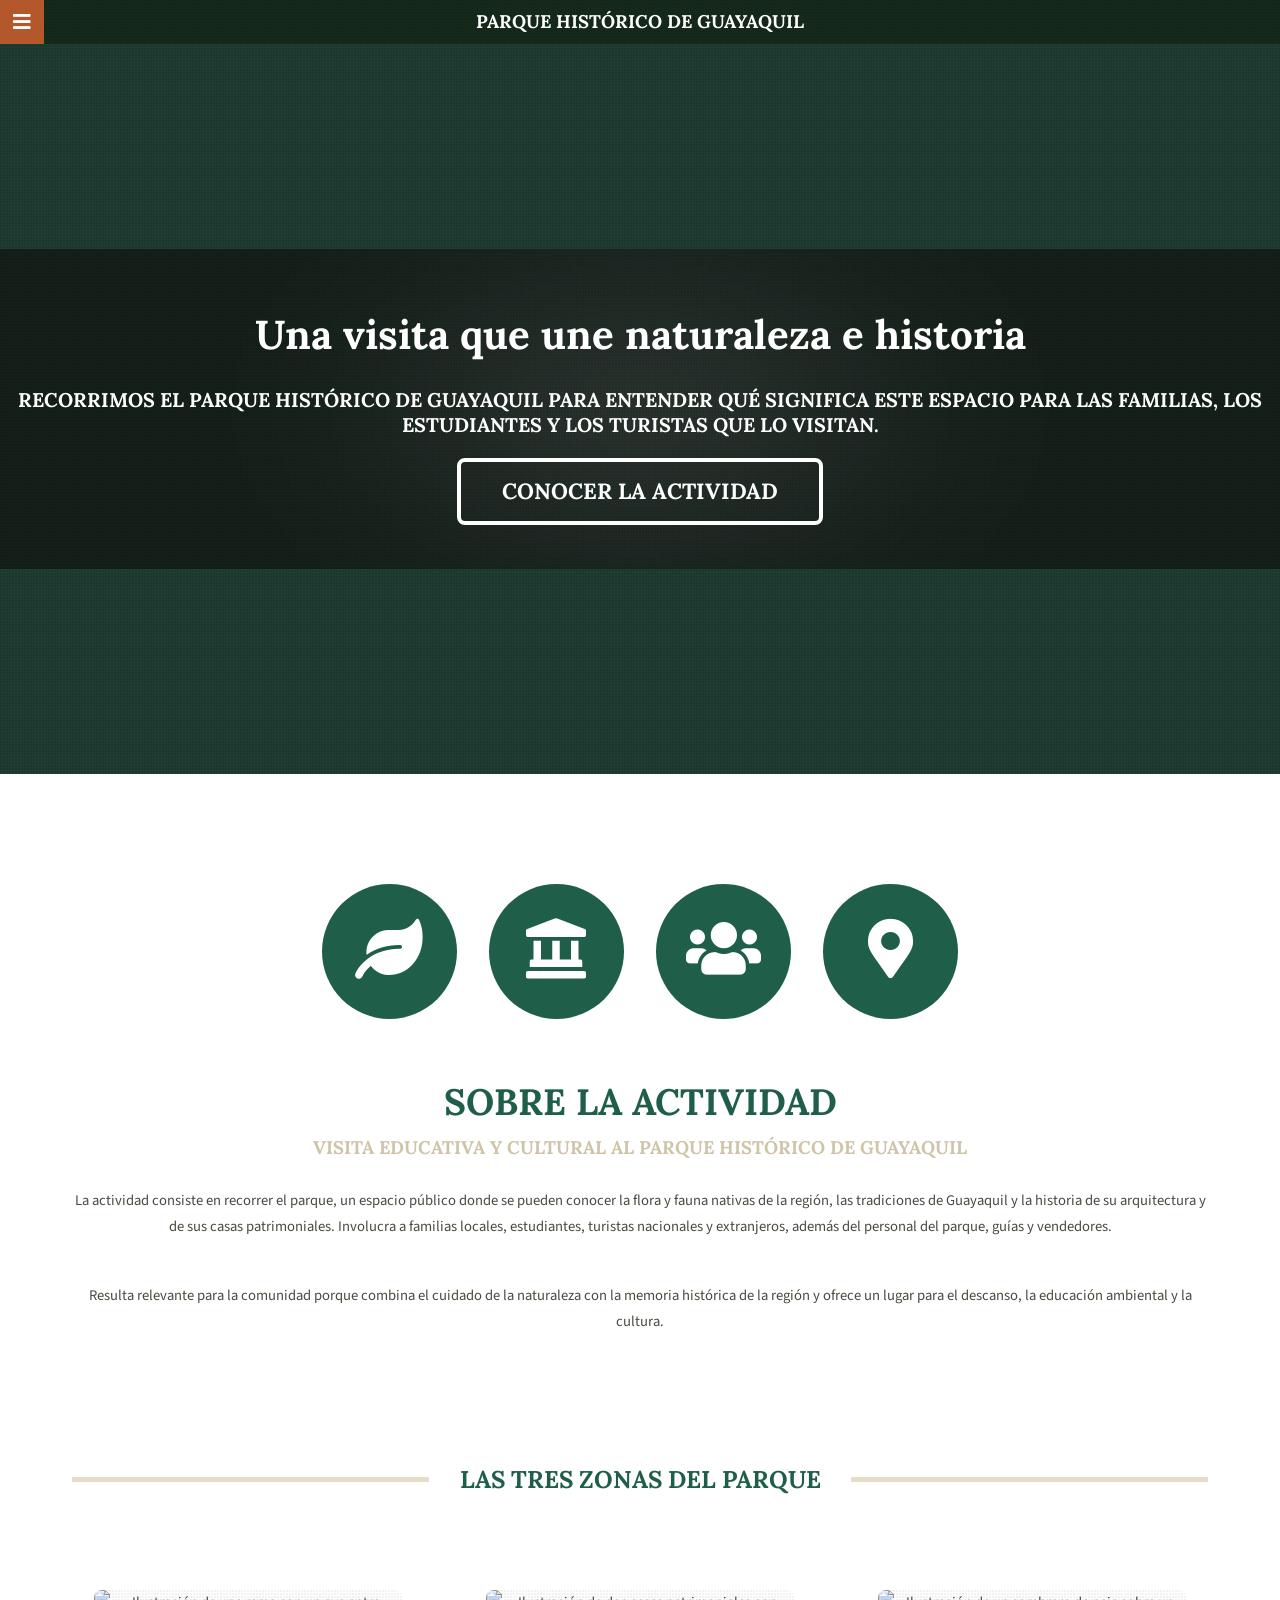
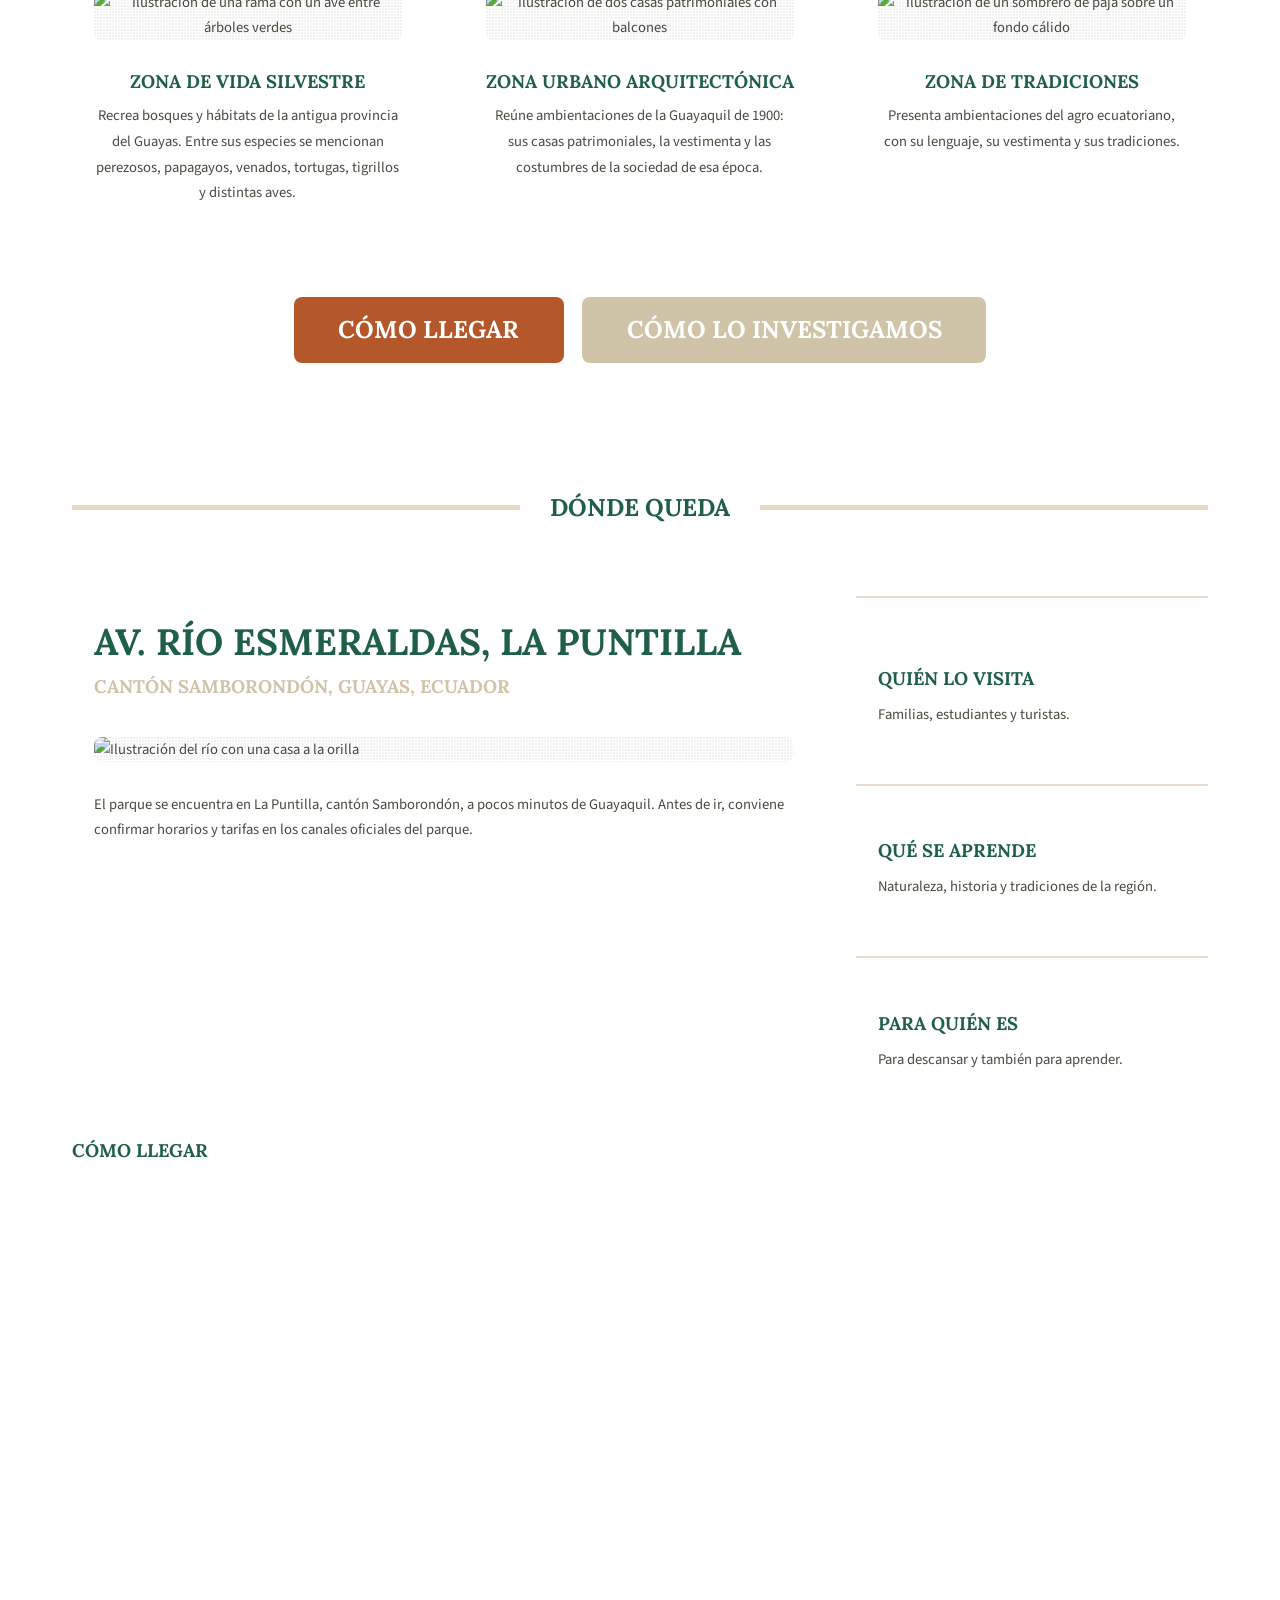
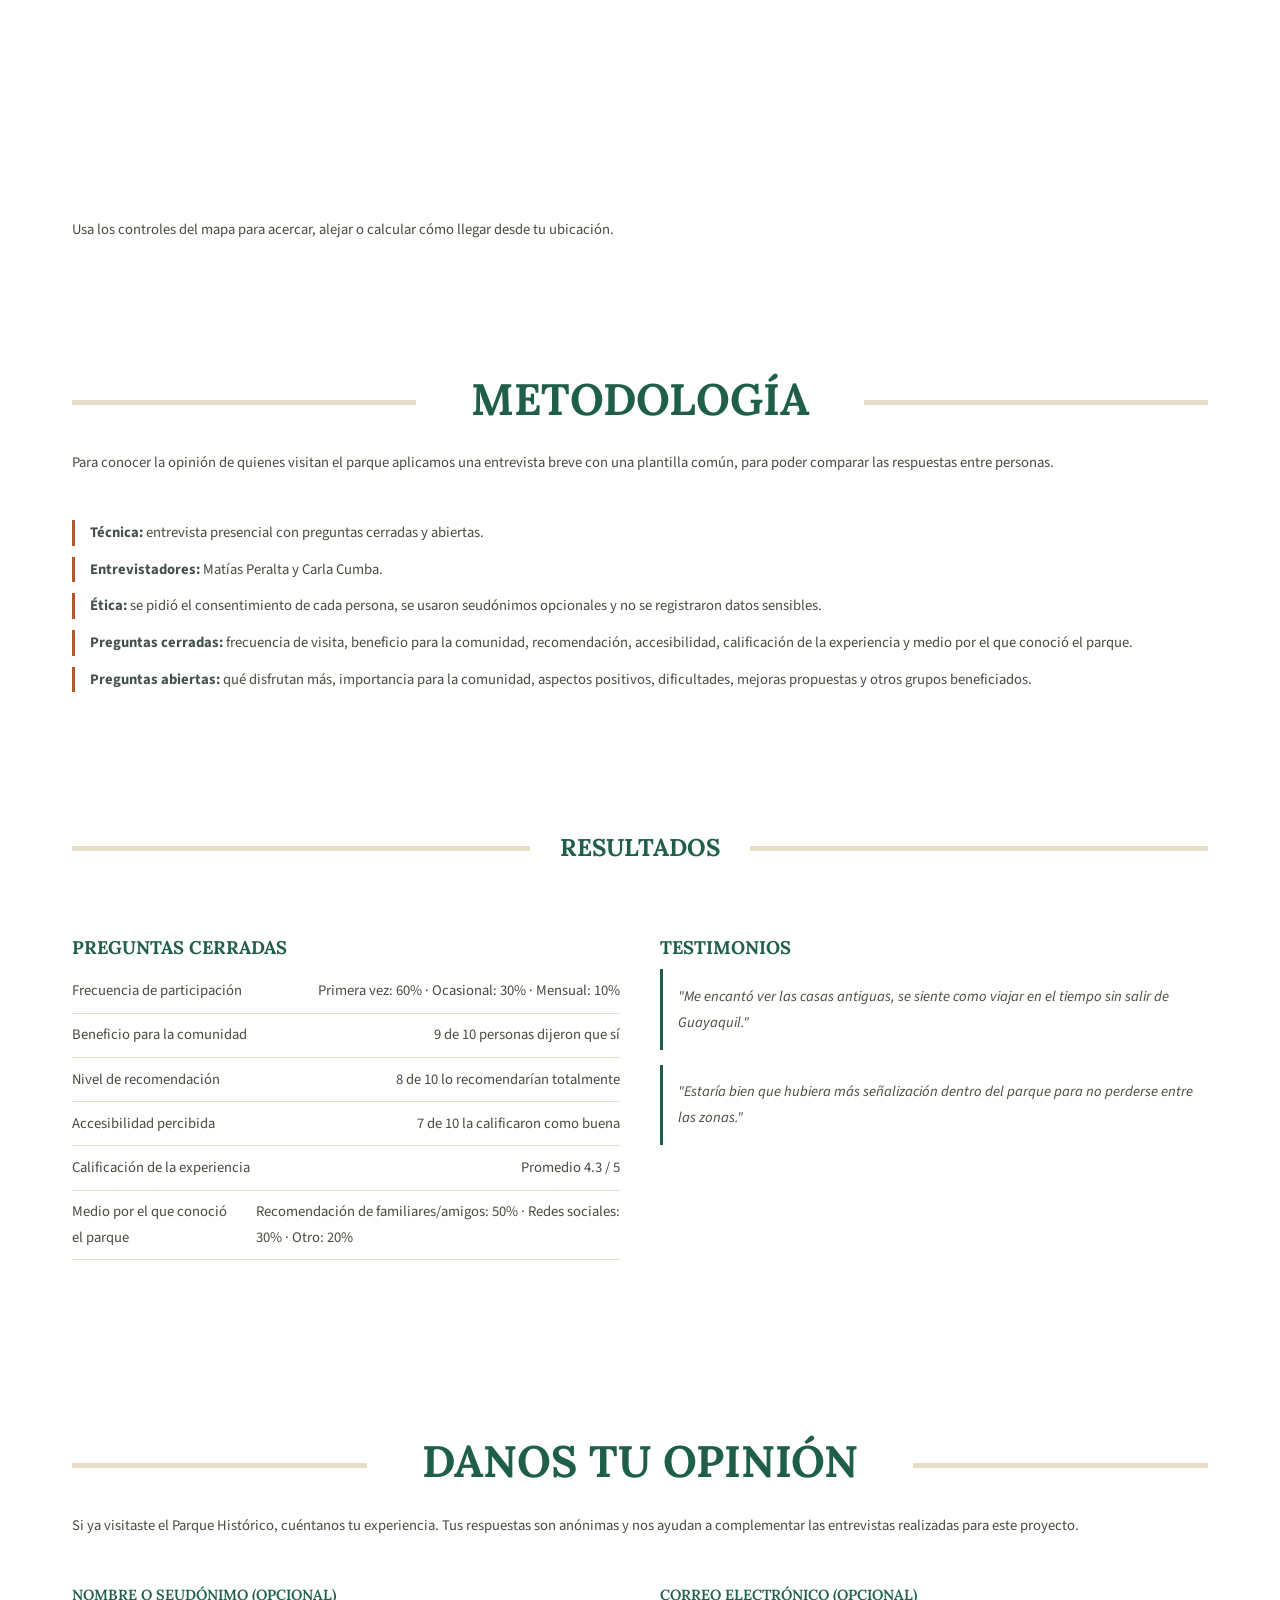
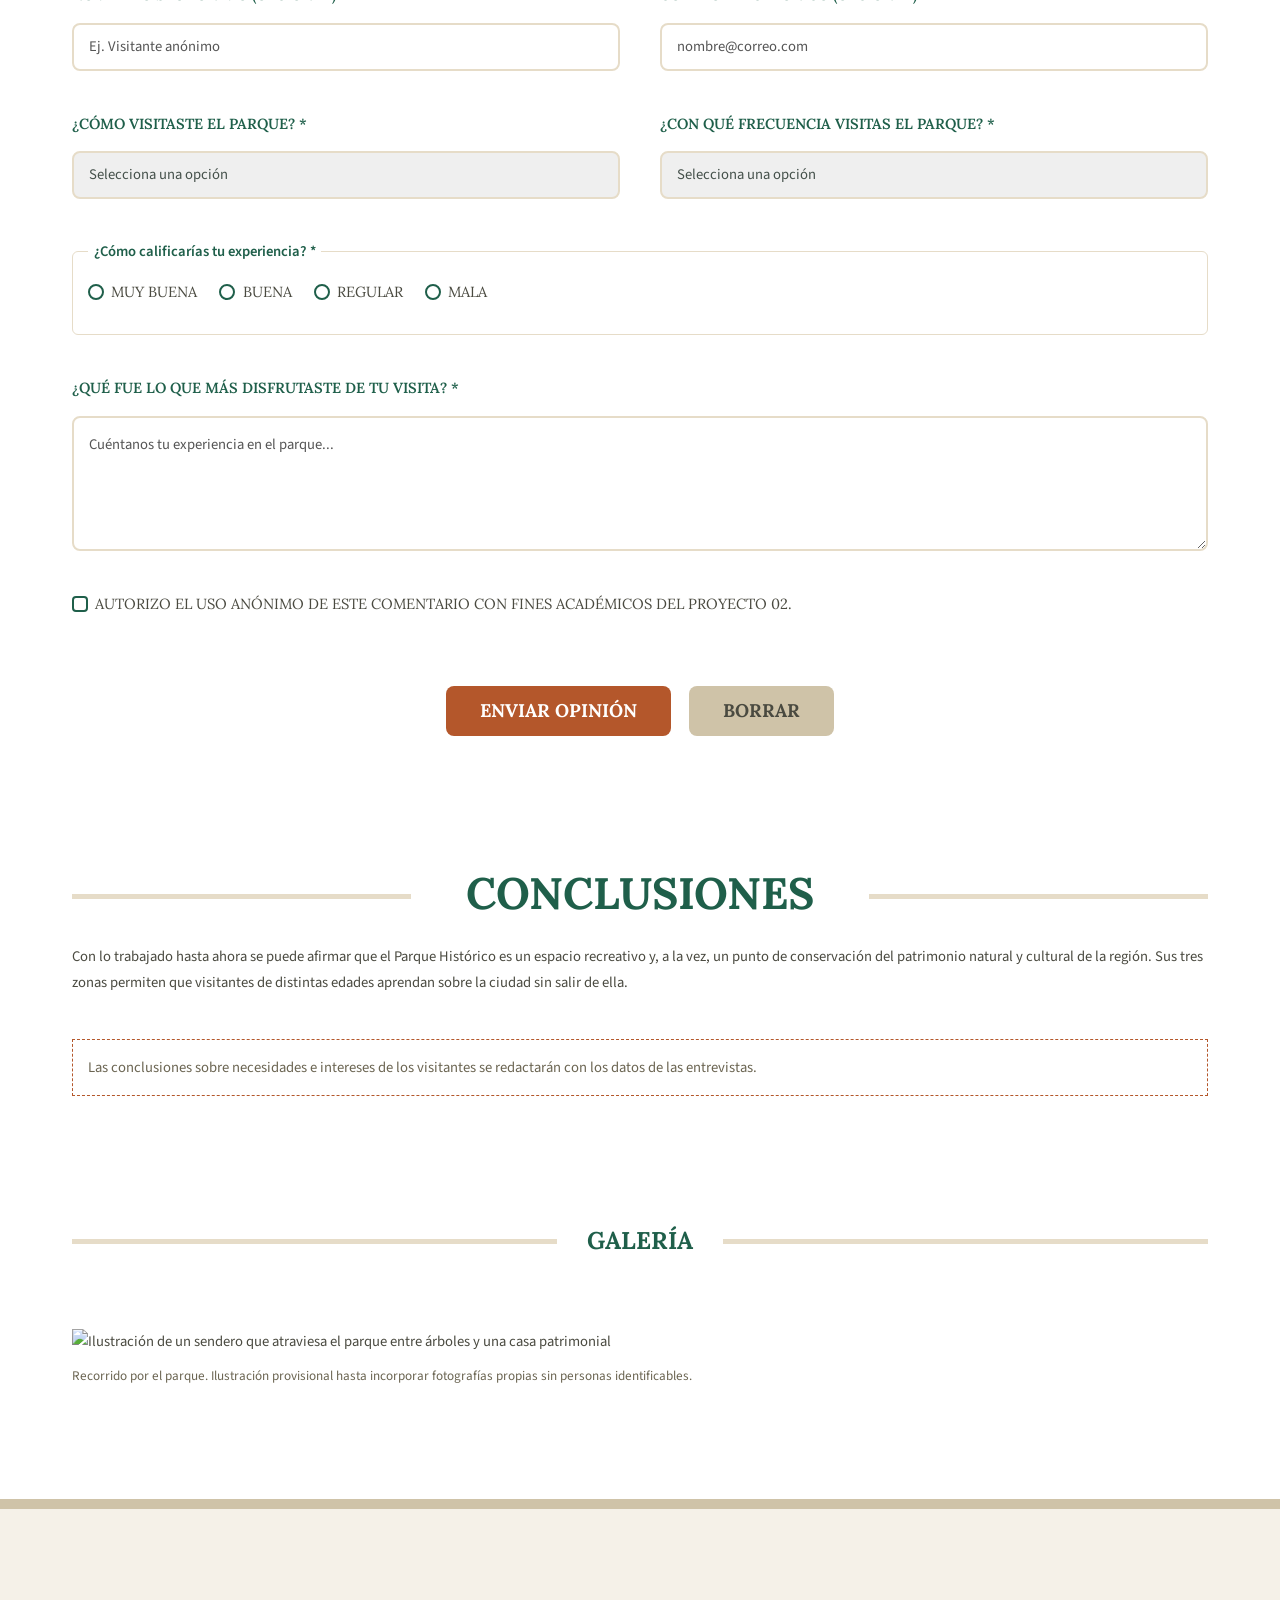
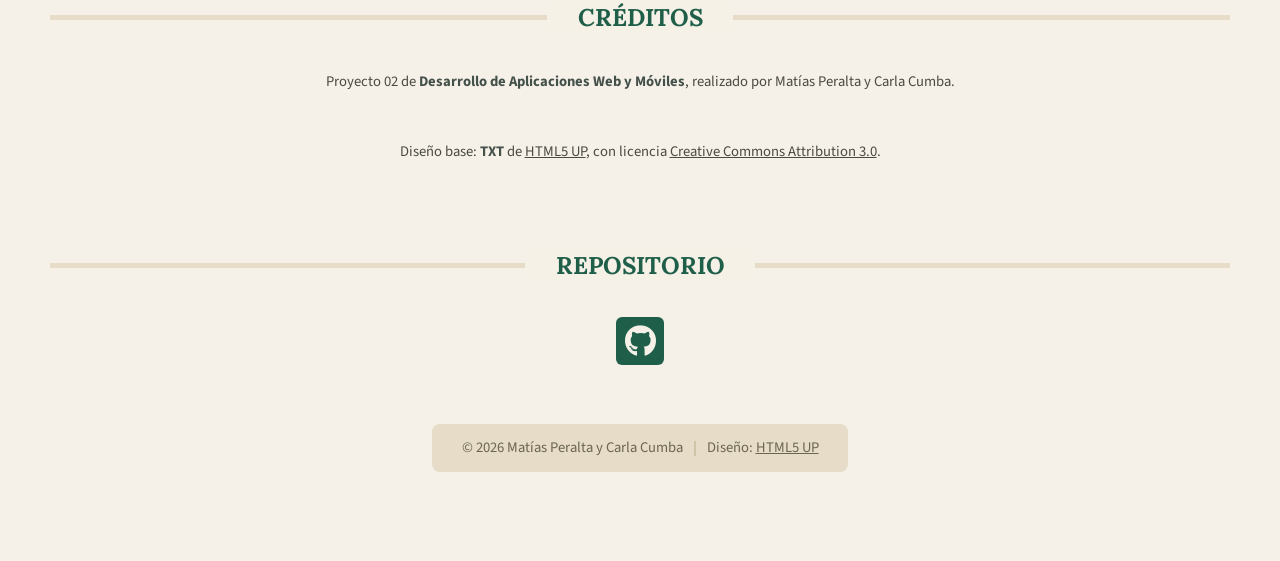
==== index.html @ e4a22237 "Update index.html Completar preguntas con datos de las entrevistas" ====
<!DOCTYPE HTML>
<!--
	Plantilla TXT de HTML5 UP (html5up.net | @ajlkn)
	Licencia Creative Commons Attribution 3.0 (html5up.net/license)
	Contenido adaptado para el Proyecto 02 de Desarrollo de Aplicaciones Web y Móviles.
-->
<html lang="es">
	<head>
		<title>Parque Histórico de Guayaquil | Visita cultural</title>
		<meta charset="utf-8" />
		<meta name="viewport" content="width=device-width, initial-scale=1" />
		<meta name="description" content="Landing page sobre la visita cultural al Parque Histórico de Guayaquil: zonas, ubicación, metodología de entrevistas, resultados y conclusiones del Proyecto 02." />
		<link rel="stylesheet" href="assets/css/main.css" />
		<link rel="stylesheet" href="assets/css/parque.css" />
	</head>
	<body class="homepage is-preload">
		<div id="page-wrapper">

			<!-- Encabezado -->
				<header id="header">
					<div class="logo container">
						<div>
							<h1><a href="index.html" id="logo">Parque Histórico de Guayaquil</a></h1>
							<p>Naturaleza, tradición y arquitectura patrimonial a orillas del río Daule</p>
						</div>
					</div>
				</header>

			<!-- Navegación -->
				<nav id="nav" aria-label="Secciones de la página">
					<ul>
						<li class="current"><a href="#inicio">Inicio</a></li>
						<li><a href="#actividad">La actividad</a></li>
						<li>
							<a href="#zonas">Las tres zonas</a>
							<ul>
								<li><a href="#vida-silvestre">Vida silvestre</a></li>
								<li><a href="#urbano-arquitectonica">Urbano arquitectónica</a></li>
								<li><a href="#tradiciones">Tradiciones</a></li>
							</ul>
						</li>
						<li><a href="#metodologia">Metodología</a></li>
						<li><a href="#resultados">Resultados</a></li>
						<li><a href="#formulario">Danos tu opinión</a></li>
						<li><a href="#conclusiones">Conclusiones</a></li>
						<li><a href="#galeria">Galería</a></li>
						<li><a href="#creditos">Créditos</a></li>
					</ul>
				</nav>

			<!-- Inicio -->
				<section id="banner">
					<div class="content">
						<h2 id="inicio">Una visita que une naturaleza e historia</h2>
						<p>Recorrimos el Parque Histórico de Guayaquil para entender qué significa este espacio para las familias, los estudiantes y los turistas que lo visitan.</p>
						<a href="#actividad" class="button scrolly">Conocer la actividad</a>
					</div>
				</section>

			<!-- Contenido principal -->
				<section id="main">
					<div class="container">
						<div class="row gtr-200">

							<!-- Sobre la actividad -->
							<div class="col-12">
								<section class="box highlight" id="actividad">
									<ul class="special">
										<li><a href="#vida-silvestre" class="icon solid fa-leaf"><span class="label">Vida silvestre</span></a></li>
										<li><a href="#urbano-arquitectonica" class="icon solid fa-landmark"><span class="label">Arquitectura patrimonial</span></a></li>
										<li><a href="#tradiciones" class="icon solid fa-users"><span class="label">Tradiciones</span></a></li>
										<li><a href="#ubicacion" class="icon solid fa-map-marker-alt"><span class="label">Ubicación</span></a></li>
									</ul>
									<header>
										<h2>Sobre la actividad</h2>
										<p>Visita educativa y cultural al Parque Histórico de Guayaquil</p>
									</header>
									<p>
										La actividad consiste en recorrer el parque, un espacio público donde se pueden conocer la flora y fauna nativas de la región,
										las tradiciones de Guayaquil y la historia de su arquitectura y de sus casas patrimoniales.<br />
										Involucra a familias locales, estudiantes, turistas nacionales y extranjeros, además del personal del parque, guías y vendedores.
									</p>
									<p>
										Resulta relevante para la comunidad porque combina el cuidado de la naturaleza con la memoria histórica de la región
										y ofrece un lugar para el descanso, la educación ambiental y la cultura.
									</p>
								</section>
							</div>

							<!-- Zonas -->
							<div class="col-12">
								<section class="box features" id="zonas">
									<h2 class="major"><span>Las tres zonas del parque</span></h2>
									<div>
										<div class="row">
											<div class="col-4 col-12-medium">
												<section class="box feature" id="vida-silvestre">
													<span class="image featured"><img src="images/vida-silvestre.svg" alt="Ilustración de una rama con un ave entre árboles verdes" /></span>
													<h3>Zona de vida silvestre</h3>
													<p>
														Recrea bosques y hábitats de la antigua provincia del Guayas. Entre sus especies se mencionan perezosos,
														papagayos, venados, tortugas, tigrillos y distintas aves.
													</p>
												</section>
											</div>
											<div class="col-4 col-12-medium">
												<section class="box feature" id="urbano-arquitectonica">
													<span class="image featured"><img src="images/urbano-arquitectonica.svg" alt="Ilustración de dos casas patrimoniales con balcones" /></span>
													<h3>Zona urbano arquitectónica</h3>
													<p>
														Reúne ambientaciones de la Guayaquil de 1900: sus casas patrimoniales, la vestimenta y las costumbres
														de la sociedad de esa época.
													</p>
												</section>
											</div>
											<div class="col-4 col-12-medium">
												<section class="box feature" id="tradiciones">
													<span class="image featured"><img src="images/tradiciones.svg" alt="Ilustración de un sombrero de paja sobre un fondo cálido" /></span>
													<h3>Zona de tradiciones</h3>
													<p>
														Presenta ambientaciones del agro ecuatoriano, con su lenguaje, su vestimenta y sus tradiciones.
													</p>
												</section>
											</div>
											<div class="col-12">
												<ul class="actions">
													<li><a href="#ubicacion" class="button large">Cómo llegar</a></li>
													<li><a href="#metodologia" class="button alt large">Cómo lo investigamos</a></li>
												</ul>
											</div>
										</div>
									</div>
								</section>
							</div>

							<!-- Ubicación -->
							<div class="col-12">
								<section class="box blog" id="ubicacion">
									<h2 class="major"><span>Dónde queda</span></h2>
									<div>
										<div class="row">
											<div class="col-8 col-12-medium">
												<div class="content">
													<article class="box post">
														<header>
															<h3>Av. Río Esmeraldas, La Puntilla</h3>
															<p>Cantón Samborondón, Guayas, Ecuador</p>
														</header>
														<span class="image featured"><img src="images/rio-esmeraldas.svg" alt="Ilustración del río con una casa a la orilla" /></span>
														<p>
															El parque se encuentra en La Puntilla, cantón Samborondón, a pocos minutos de Guayaquil.
															Antes de ir, conviene confirmar horarios y tarifas en los canales oficiales del parque.
														</p>
													</article>
												</div>
											</div>
											<div class="col-4 col-12-medium">
												<div class="sidebar">
													<ul class="divided">
														<li>
															<article class="box post-summary">
																<h3>Quién lo visita</h3>
																<p class="resumen">Familias, estudiantes y turistas.</p>
															</article>
														</li>
														<li>
															<article class="box post-summary">
																<h3>Qué se aprende</h3>
																<p class="resumen">Naturaleza, historia y tradiciones de la región.</p>
															</article>
														</li>
														<li>
															<article class="box post-summary">
																<h3>Para quién es</h3>
																<p class="resumen">Para descansar y también para aprender.</p>
															</article>
														</li>
													</ul>
												</div>
											</div>
										</div>
										<div class="row">
											<div class="col-12">
												<h3>Cómo llegar</h3>
												<div class="mapa-wrapper">
													<iframe
														src="https://www.google.com/maps?q=Parque+Hist%C3%B3rico+de+Guayaquil,+Av.+R%C3%ADo+Esmeraldas,+Samborond%C3%B3n&output=embed"
														title="Mapa de ubicación del Parque Histórico de Guayaquil, Av. Río Esmeraldas, La Puntilla, Samborondón"
														loading="lazy"
														referrerpolicy="no-referrer-when-downgrade"
														allowfullscreen>
													</iframe>
												</div>
												<p class="resumen">Usa los controles del mapa para acercar, alejar o calcular cómo llegar desde tu ubicación.</p>
											</div>
										</div>
									</div>
								</section>
							</div>

							<!-- Metodología -->
							<div class="col-12">
								<section class="box page-content" id="metodologia">
									<h2 class="major"><span>Metodología</span></h2>
									<p>
										Para conocer la opinión de quienes visitan el parque aplicamos una entrevista breve con una plantilla común,
										para poder comparar las respuestas entre personas.
									</p>
									<ul class="lista-pasos">
										<li><strong>Técnica:</strong> entrevista presencial con preguntas cerradas y abiertas.</li>
										<li><strong>Entrevistadores:</strong> Matías Peralta y Carla Cumba.</li>
										<li><strong>Ética:</strong> se pidió el consentimiento de cada persona, se usaron seudónimos opcionales y no se registraron datos sensibles.</li>
										<li><strong>Preguntas cerradas:</strong> frecuencia de visita, beneficio para la comunidad, recomendación, accesibilidad, calificación de la experiencia y medio por el que conoció el parque.</li>
										<li><strong>Preguntas abiertas:</strong> qué disfrutan más, importancia para la comunidad, aspectos positivos, dificultades, mejoras propuestas y otros grupos beneficiados.</li>
									</ul>
								</section>
							</div>

							<!-- Resultados -->
							<div class="col-12">
								<section class="box features" id="resultados">
									<h2 class="major"><span>Resultados</span></h2>
									<div>
										<div class="row">
											<div class="col-6 col-12-medium">
												<h3>Preguntas cerradas</h3>
												<ul class="resultados">
													<li><span>Frecuencia de participación</span><span>Primera vez: 60% · Ocasional: 30% · Mensual: 10%</span></li>
													<li><span>Beneficio para la comunidad</span><span>9 de 10 personas dijeron que sí</span></li>
													<li><span>Nivel de recomendación</span><span>8 de 10 lo recomendarían totalmente</span></li>
													<li><span>Accesibilidad percibida</span><span>7 de 10 la calificaron como buena</span></li>
													<li><span>Calificación de la experiencia</span><span>Promedio 4.3 / 5</span></li>
													<li><span>Medio por el que conoció el parque</span><span>Recomendación de familiares/amigos: 50% · Redes sociales: 30% · Otro: 20%</span></li>
												</ul>
											</div>
											<div class="col-6 col-12-medium">
												<h3>Testimonios</h3>
												<blockquote class="testimonio">
													"Me encantó ver las casas antiguas, se siente como viajar en el tiempo sin salir de Guayaquil."
												</blockquote>
												<blockquote class="testimonio">
													"Estaría bien que hubiera más señalización dentro del parque para no perderse entre las zonas."
												</blockquote>
											</div>
										</div>
									</div>
								</section>
							</div>

							<!-- Formulario de opinión -->
							<div class="col-12">
								<section class="box page-content" id="formulario">
									<h2 class="major"><span>Danos tu opinión</span></h2>
									<p>
										Si ya visitaste el Parque Histórico, cuéntanos tu experiencia. Tus respuestas son anónimas y
										nos ayudan a complementar las entrevistas realizadas para este proyecto.
									</p>
									<form class="formulario-opinion" action="#" method="get">
										<div class="row gtr-uniform">
											<div class="col-6 col-12-medium">
												<label for="nombre">Nombre o seudónimo (opcional)</label>
												<input type="text" id="nombre" name="nombre" placeholder="Ej. Visitante anónimo" />
											</div>
											<div class="col-6 col-12-medium">
												<label for="correo">Correo electrónico (opcional)</label>
												<input type="email" id="correo" name="correo" placeholder="nombre@correo.com" />
											</div>
											<div class="col-6 col-12-medium">
												<label for="tipo-visitante">¿Cómo visitaste el parque? *</label>
												<select id="tipo-visitante" name="tipo-visitante" required>
													<option value="" selected disabled>Selecciona una opción</option>
													<option value="familia">En familia</option>
													<option value="estudiante">Como estudiante</option>
													<option value="turista-nacional">Turista nacional</option>
													<option value="turista-extranjero">Turista extranjero</option>
													<option value="personal">Personal o guía del parque</option>
													<option value="otro">Otro</option>
												</select>
											</div>
											<div class="col-6 col-12-medium">
												<label for="frecuencia">¿Con qué frecuencia visitas el parque? *</label>
												<select id="frecuencia" name="frecuencia" required>
													<option value="" selected disabled>Selecciona una opción</option>
													<option value="primera-vez">Es mi primera vez</option>
													<option value="ocasional">Ocasionalmente</option>
													<option value="mensual">Mensualmente</option>
													<option value="semanal">Semanalmente</option>
												</select>
											</div>
											<div class="col-12">
												<fieldset>
													<legend>¿Cómo calificarías tu experiencia? *</legend>
													<div class="calificacion">
														<label><input type="radio" name="calificacion" value="muy-buena" required /> Muy buena</label>
														<label><input type="radio" name="calificacion" value="buena" /> Buena</label>
														<label><input type="radio" name="calificacion" value="regular" /> Regular</label>
														<label><input type="radio" name="calificacion" value="mala" /> Mala</label>
													</div>
												</fieldset>
											</div>
											<div class="col-12">
												<label for="comentario">¿Qué fue lo que más disfrutaste de tu visita? *</label>
												<textarea id="comentario" name="comentario" rows="4" maxlength="400" required placeholder="Cuéntanos tu experiencia en el parque..."></textarea>
											</div>
											<div class="col-12">
												<label class="casilla">
													<input type="checkbox" name="consentimiento" required />
													Autorizo el uso anónimo de este comentario con fines académicos del Proyecto 02.
												</label>
											</div>
											<div class="col-12">
												<ul class="actions">
													<li><input type="submit" value="Enviar opinión" class="button" /></li>
													<li><input type="reset" value="Borrar" class="button alt" /></li>
												</ul>
											</div>
										</div>
									</form>
								</section>
							</div>

							<!-- Conclusiones -->
							<div class="col-12">
								<section class="box page-content" id="conclusiones">
									<h2 class="major"><span>Conclusiones</span></h2>
									<p>
										Con lo trabajado hasta ahora se puede afirmar que el Parque Histórico es un espacio recreativo y, a la vez,
										un punto de conservación del patrimonio natural y cultural de la región. Sus tres zonas permiten que visitantes
										de distintas edades aprendan sobre la ciudad sin salir de ella.
									</p>
									<p class="pendiente-caja">Las conclusiones sobre necesidades e intereses de los visitantes se redactarán con los datos de las entrevistas.</p>
								</section>
							</div>

							<!-- Galería -->
							<div class="col-12">
								<section class="box features" id="galeria">
									<h2 class="major"><span>Galería</span></h2>
									<div>
										<div class="row">
											<div class="col-12">
												<figure class="galeria-ancha">
													<img src="images/recorrido.svg" alt="Ilustración de un sendero que atraviesa el parque entre árboles y una casa patrimonial" />
													<figcaption>Recorrido por el parque. Ilustración provisional hasta incorporar fotografías propias sin personas identificables.</figcaption>
												</figure>
											</div>
										</div>
									</div>
								</section>
							</div>

						</div>
					</div>
				</section>

			<!-- Pie de página -->
				<footer id="footer">
					<div class="container">
						<div class="row gtr-200">
							<div class="col-12">
								<section id="creditos">
									<h2 class="major"><span>Créditos</span></h2>
									<p>
										Proyecto 02 de <strong>Desarrollo de Aplicaciones Web y Móviles</strong>, realizado por
										Matías Peralta y Carla Cumba.
									</p>
									<p>
										Diseño base: <strong>TXT</strong> de <a href="https://html5up.net">HTML5 UP</a>, con licencia
										<a href="https://html5up.net/license/">Creative Commons Attribution 3.0</a>.
									</p>
								</section>
							</div>
							<div class="col-12">
								<section>
									<h2 class="major"><span>Repositorio</span></h2>
									<ul class="contact">
										<li><a class="icon brands fa-github" href="https://github.com/CCumba/parque_historico"><span class="label">GitHub</span></a></li>
									</ul>
								</section>
							</div>
						</div>

						<div id="copyright">
							<ul class="menu">
								<li>&copy; 2026 Matías Peralta y Carla Cumba</li><li>Diseño: <a href="https://html5up.net">HTML5 UP</a></li>
							</ul>
						</div>
					</div>
				</footer>

		</div>

		<!-- Scripts -->
			<script src="assets/js/jquery.min.js"></script>
			<script src="assets/js/jquery.dropotron.min.js"></script>
			<script src="assets/js/jquery.scrolly.min.js"></script>
			<script src="assets/js/browser.min.js"></script>
			<script src="assets/js/breakpoints.min.js"></script>
			<script src="assets/js/util.js"></script>
			<script src="assets/js/main.js"></script>

	</body>
</html>
---- assets/css/main.css ----
@import url("fontawesome-all.min.css");
@import url("https://fonts.googleapis.com/css2?family=Lora:wght@600;700&family=Source+Sans+3:ital,wght@0,400;0,700;1,400&display=swap");

/*
	TXT by HTML5 UP
	html5up.net | @ajlkn
	Free for personal and commercial use under the CCA 3.0 license (html5up.net/license)
*/

html, body, div, span, applet, object,
iframe, h1, h2, h3, h4, h5, h6, p, blockquote,
pre, a, abbr, acronym, address, big, cite,
code, del, dfn, em, img, ins, kbd, q, s, samp,
small, strike, strong, sub, sup, tt, var, b,
u, i, center, dl, dt, dd, ol, ul, li, fieldset,
form, label, legend, table, caption, tbody,
tfoot, thead, tr, th, td, article, aside,
canvas, details, embed, figure, figcaption,
footer, header, hgroup, menu, nav, output, ruby,
section, summary, time, mark, audio, video {
	margin: 0;
	padding: 0;
	border: 0;
	font-size: 100%;
	font: inherit;
	vertical-align: baseline;}

article, aside, details, figcaption, figure,
footer, header, hgroup, menu, nav, section {
	display: block;}

body {
	line-height: 1;
}

ol, ul {
	list-style: none;
}

blockquote, q {
	quotes: none;
}

	blockquote:before, blockquote:after, q:before, q:after {
		content: '';
		content: none;
	}

table {
	border-collapse: collapse;
	border-spacing: 0;
}

body {
	-webkit-text-size-adjust: none;
}

mark {
	background-color: transparent;
	color: inherit;
}

input::-moz-focus-inner {
	border: 0;
	padding: 0;
}

input, select, textarea {
	-moz-appearance: none;
	-webkit-appearance: none;
	-ms-appearance: none;
	appearance: none;
}

/* Basic */

	html {
		box-sizing: border-box;
	}

	*, *:before, *:after {
		box-sizing: inherit;
	}

	body {
		background: #f6f1e7;
	}

		body.is-preload *, body.is-preload *:before, body.is-preload *:after {
			-moz-animation: none !important;
			-webkit-animation: none !important;
			-ms-animation: none !important;
			animation: none !important;
			-moz-transition: none !important;
			-webkit-transition: none !important;
			-ms-transition: none !important;
			transition: none !important;
		}

	body, input, textarea, select {
		font-family: 'Source Sans 3', Arial, sans-serif;
		font-weight: 400;
		color: #44504a;
		font-size: 13pt;
		line-height: 2em;
	}

	h1, h2, h3, h4, h5, h6 {
		font-family: 'Lora', Georgia, serif;
		font-weight: 700;
		text-transform: uppercase;
		color: #44504a;
		margin: 0 0 0.5em 0;
		line-height: 1.3;
	}

	h1 a, h2 a, h3 a, h4 a, h5 a, h6 a {
		text-decoration: none;
		color: inherit;
	}

	h2 {
		font-size: 1.65em;
	}

		h2.major {
			position: relative;
			border-top: solid 5px #e6dcc8;
			font-size: 1.65em;
			text-align: center;
			margin: 0 0 3em 0;
			top: 0.775em;
		}

			h2.major span {
				background: #fff;
				position: relative;
				display: inline-block;
				top: -0.775em;
				padding: 0 1.25em 0 1.25em;
			}

	h3, h4 {
		font-size: 1.25em;
	}

	a {
		color: #1f5f4a;
		text-decoration: underline;
	}

		a:hover {
			text-decoration: none;
		}

	b, strong {
		font-weight: 700;
		color: #44504a;
	}

	i, em {
		font-style: italic;
	}

	br.clear {
		clear: both;
	}

	sub {
		position: relative;
		top: 0.5em;
		font-size: 0.8em;
	}

	sup {
		position: relative;
		top: -0.5em;
		font-size: 0.8em;
	}

	hr {
		border: 0;
		border-top: solid 2px #e6dcc8;
		margin: 0 0 3em 0;
	}

	blockquote {
		border-left: solid 5px #e6dcc8;
		padding: 1em 0 1em 1.5em;
		font-style: italic;
	}

	p, ul, ol, dl, table {
		margin-bottom: 3em;
	}

/* Section/Article */

	section, article {
		margin-bottom: 6em;
	}

		section > :last-child, section:last-child, article > :last-child, article:last-child {
			margin-bottom: 0;
		}

	header > p {
		display: block;
		font-family: 'Lora', Georgia, serif;
		font-weight: 700;
		text-transform: uppercase;
		color: #cfc3a8;
	}

/* Container */

	.container {
		margin: 0 auto;
		max-width: 100%;
		width: 64em;
	}

		@media screen and (max-width: 1680px) {

			.container {
				width: 75em;
			}

		}

		@media screen and (max-width: 1280px) {

			.container {
				width: calc(100% - 100px);
			}

		}

		@media screen and (max-width: 980px) {

			.container {
				width: calc(100% - 100px);
			}

		}

		@media screen and (max-width: 736px) {

			.container {
				width: calc(100% - 40px);
			}

		}

		@media screen and (max-width: 360px) {

			.container {
				width: calc(100% - 30px);
			}

		}

/* Row */

	.row {
		display: flex;
		flex-wrap: wrap;
		box-sizing: border-box;
		align-items: stretch;
	}

		.row > * {
			box-sizing: border-box;
		}

		.row.gtr-uniform > * > :last-child {
			margin-bottom: 0;
		}

		.row.aln-left {
			justify-content: flex-start;
		}

		.row.aln-center {
			justify-content: center;
		}

		.row.aln-right {
			justify-content: flex-end;
		}

		.row.aln-top {
			align-items: flex-start;
		}

		.row.aln-middle {
			align-items: center;
		}

		.row.aln-bottom {
			align-items: flex-end;
		}

		.row > .imp {
			order: -1;
		}

		.row > .col-1 {
			width: 8.33333%;
		}

		.row > .off-1 {
			margin-left: 8.33333%;
		}

		.row > .col-2 {
			width: 16.66667%;
		}

		.row > .off-2 {
			margin-left: 16.66667%;
		}

		.row > .col-3 {
			width: 25%;
		}

		.row > .off-3 {
			margin-left: 25%;
		}

		.row > .col-4 {
			width: 33.33333%;
		}

		.row > .off-4 {
			margin-left: 33.33333%;
		}

		.row > .col-5 {
			width: 41.66667%;
		}

		.row > .off-5 {
			margin-left: 41.66667%;
		}

		.row > .col-6 {
			width: 50%;
		}

		.row > .off-6 {
			margin-left: 50%;
		}

		.row > .col-7 {
			width: 58.33333%;
		}

		.row > .off-7 {
			margin-left: 58.33333%;
		}

		.row > .col-8 {
			width: 66.66667%;
		}

		.row > .off-8 {
			margin-left: 66.66667%;
		}

		.row > .col-9 {
			width: 75%;
		}

		.row > .off-9 {
			margin-left: 75%;
		}

		.row > .col-10 {
			width: 83.33333%;
		}

		.row > .off-10 {
			margin-left: 83.33333%;
		}

		.row > .col-11 {
			width: 91.66667%;
		}

		.row > .off-11 {
			margin-left: 91.66667%;
		}

		.row > .col-12 {
			width: 100%;
		}

		.row > .off-12 {
			margin-left: 100%;
		}

		.row.gtr-0 {
			margin-top: 0px;
			margin-left: 0px;
		}

			.row.gtr-0 > * {
				padding: 0px 0 0 0px;
			}

			.row.gtr-0.gtr-uniform {
				margin-top: 0px;
			}

				.row.gtr-0.gtr-uniform > * {
					padding-top: 0px;
				}

		.row.gtr-25 {
			margin-top: -12.5px;
			margin-left: -12.5px;
		}

			.row.gtr-25 > * {
				padding: 12.5px 0 0 12.5px;
			}

			.row.gtr-25.gtr-uniform {
				margin-top: -12.5px;
			}

				.row.gtr-25.gtr-uniform > * {
					padding-top: 12.5px;
				}

		.row.gtr-50 {
			margin-top: -25px;
			margin-left: -25px;
		}

			.row.gtr-50 > * {
				padding: 25px 0 0 25px;
			}

			.row.gtr-50.gtr-uniform {
				margin-top: -25px;
			}

				.row.gtr-50.gtr-uniform > * {
					padding-top: 25px;
				}

		.row {
			margin-top: -50px;
			margin-left: -50px;
		}

			.row > * {
				padding: 50px 0 0 50px;
			}

			.row.gtr-uniform {
				margin-top: -50px;
			}

				.row.gtr-uniform > * {
					padding-top: 50px;
				}

		.row.gtr-150 {
			margin-top: -75px;
			margin-left: -75px;
		}

			.row.gtr-150 > * {
				padding: 75px 0 0 75px;
			}

			.row.gtr-150.gtr-uniform {
				margin-top: -75px;
			}

				.row.gtr-150.gtr-uniform > * {
					padding-top: 75px;
				}

		.row.gtr-200 {
			margin-top: -100px;
			margin-left: -100px;
		}

			.row.gtr-200 > * {
				padding: 100px 0 0 100px;
			}

			.row.gtr-200.gtr-uniform {
				margin-top: -100px;
			}

				.row.gtr-200.gtr-uniform > * {
					padding-top: 100px;
				}

		@media screen and (max-width: 1680px) {

			.row {
				display: flex;
				flex-wrap: wrap;
				box-sizing: border-box;
				align-items: stretch;
			}

				.row > * {
					box-sizing: border-box;
				}

				.row.gtr-uniform > * > :last-child {
					margin-bottom: 0;
				}

				.row.aln-left {
					justify-content: flex-start;
				}

				.row.aln-center {
					justify-content: center;
				}

				.row.aln-right {
					justify-content: flex-end;
				}

				.row.aln-top {
					align-items: flex-start;
				}

				.row.aln-middle {
					align-items: center;
				}

				.row.aln-bottom {
					align-items: flex-end;
				}

				.row > .imp-xlarge {
					order: -1;
				}

				.row > .col-1-xlarge {
					width: 8.33333%;
				}

				.row > .off-1-xlarge {
					margin-left: 8.33333%;
				}

				.row > .col-2-xlarge {
					width: 16.66667%;
				}

				.row > .off-2-xlarge {
					margin-left: 16.66667%;
				}

				.row > .col-3-xlarge {
					width: 25%;
				}

				.row > .off-3-xlarge {
					margin-left: 25%;
				}

				.row > .col-4-xlarge {
					width: 33.33333%;
				}

				.row > .off-4-xlarge {
					margin-left: 33.33333%;
				}

				.row > .col-5-xlarge {
					width: 41.66667%;
				}

				.row > .off-5-xlarge {
					margin-left: 41.66667%;
				}

				.row > .col-6-xlarge {
					width: 50%;
				}

				.row > .off-6-xlarge {
					margin-left: 50%;
				}

				.row > .col-7-xlarge {
					width: 58.33333%;
				}

				.row > .off-7-xlarge {
					margin-left: 58.33333%;
				}

				.row > .col-8-xlarge {
					width: 66.66667%;
				}

				.row > .off-8-xlarge {
					margin-left: 66.66667%;
				}

				.row > .col-9-xlarge {
					width: 75%;
				}

				.row > .off-9-xlarge {
					margin-left: 75%;
				}

				.row > .col-10-xlarge {
					width: 83.33333%;
				}

				.row > .off-10-xlarge {
					margin-left: 83.33333%;
				}

				.row > .col-11-xlarge {
					width: 91.66667%;
				}

				.row > .off-11-xlarge {
					margin-left: 91.66667%;
				}

				.row > .col-12-xlarge {
					width: 100%;
				}

				.row > .off-12-xlarge {
					margin-left: 100%;
				}

				.row.gtr-0 {
					margin-top: 0px;
					margin-left: 0px;
				}

					.row.gtr-0 > * {
						padding: 0px 0 0 0px;
					}

					.row.gtr-0.gtr-uniform {
						margin-top: 0px;
					}

						.row.gtr-0.gtr-uniform > * {
							padding-top: 0px;
						}

				.row.gtr-25 {
					margin-top: -12.5px;
					margin-left: -12.5px;
				}

					.row.gtr-25 > * {
						padding: 12.5px 0 0 12.5px;
					}

					.row.gtr-25.gtr-uniform {
						margin-top: -12.5px;
					}

						.row.gtr-25.gtr-uniform > * {
							padding-top: 12.5px;
						}

				.row.gtr-50 {
					margin-top: -25px;
					margin-left: -25px;
				}

					.row.gtr-50 > * {
						padding: 25px 0 0 25px;
					}

					.row.gtr-50.gtr-uniform {
						margin-top: -25px;
					}

						.row.gtr-50.gtr-uniform > * {
							padding-top: 25px;
						}

				.row {
					margin-top: -50px;
					margin-left: -50px;
				}

					.row > * {
						padding: 50px 0 0 50px;
					}

					.row.gtr-uniform {
						margin-top: -50px;
					}

						.row.gtr-uniform > * {
							padding-top: 50px;
						}

				.row.gtr-150 {
					margin-top: -75px;
					margin-left: -75px;
				}

					.row.gtr-150 > * {
						padding: 75px 0 0 75px;
					}

					.row.gtr-150.gtr-uniform {
						margin-top: -75px;
					}

						.row.gtr-150.gtr-uniform > * {
							padding-top: 75px;
						}

				.row.gtr-200 {
					margin-top: -100px;
					margin-left: -100px;
				}

					.row.gtr-200 > * {
						padding: 100px 0 0 100px;
					}

					.row.gtr-200.gtr-uniform {
						margin-top: -100px;
					}

						.row.gtr-200.gtr-uniform > * {
							padding-top: 100px;
						}

		}

		@media screen and (max-width: 1280px) {

			.row {
				display: flex;
				flex-wrap: wrap;
				box-sizing: border-box;
				align-items: stretch;
			}

				.row > * {
					box-sizing: border-box;
				}

				.row.gtr-uniform > * > :last-child {
					margin-bottom: 0;
				}

				.row.aln-left {
					justify-content: flex-start;
				}

				.row.aln-center {
					justify-content: center;
				}

				.row.aln-right {
					justify-content: flex-end;
				}

				.row.aln-top {
					align-items: flex-start;
				}

				.row.aln-middle {
					align-items: center;
				}

				.row.aln-bottom {
					align-items: flex-end;
				}

				.row > .imp-large {
					order: -1;
				}

				.row > .col-1-large {
					width: 8.33333%;
				}

				.row > .off-1-large {
					margin-left: 8.33333%;
				}

				.row > .col-2-large {
					width: 16.66667%;
				}

				.row > .off-2-large {
					margin-left: 16.66667%;
				}

				.row > .col-3-large {
					width: 25%;
				}

				.row > .off-3-large {
					margin-left: 25%;
				}

				.row > .col-4-large {
					width: 33.33333%;
				}

				.row > .off-4-large {
					margin-left: 33.33333%;
				}

				.row > .col-5-large {
					width: 41.66667%;
				}

				.row > .off-5-large {
					margin-left: 41.66667%;
				}

				.row > .col-6-large {
					width: 50%;
				}

				.row > .off-6-large {
					margin-left: 50%;
				}

				.row > .col-7-large {
					width: 58.33333%;
				}

				.row > .off-7-large {
					margin-left: 58.33333%;
				}

				.row > .col-8-large {
					width: 66.66667%;
				}

				.row > .off-8-large {
					margin-left: 66.66667%;
				}

				.row > .col-9-large {
					width: 75%;
				}

				.row > .off-9-large {
					margin-left: 75%;
				}

				.row > .col-10-large {
					width: 83.33333%;
				}

				.row > .off-10-large {
					margin-left: 83.33333%;
				}

				.row > .col-11-large {
					width: 91.66667%;
				}

				.row > .off-11-large {
					margin-left: 91.66667%;
				}

				.row > .col-12-large {
					width: 100%;
				}

				.row > .off-12-large {
					margin-left: 100%;
				}

				.row.gtr-0 {
					margin-top: 0px;
					margin-left: 0px;
				}

					.row.gtr-0 > * {
						padding: 0px 0 0 0px;
					}

					.row.gtr-0.gtr-uniform {
						margin-top: 0px;
					}

						.row.gtr-0.gtr-uniform > * {
							padding-top: 0px;
						}

				.row.gtr-25 {
					margin-top: -10px;
					margin-left: -10px;
				}

					.row.gtr-25 > * {
						padding: 10px 0 0 10px;
					}

					.row.gtr-25.gtr-uniform {
						margin-top: -10px;
					}

						.row.gtr-25.gtr-uniform > * {
							padding-top: 10px;
						}

				.row.gtr-50 {
					margin-top: -20px;
					margin-left: -20px;
				}

					.row.gtr-50 > * {
						padding: 20px 0 0 20px;
					}

					.row.gtr-50.gtr-uniform {
						margin-top: -20px;
					}

						.row.gtr-50.gtr-uniform > * {
							padding-top: 20px;
						}

				.row {
					margin-top: -40px;
					margin-left: -40px;
				}

					.row > * {
						padding: 40px 0 0 40px;
					}

					.row.gtr-uniform {
						margin-top: -40px;
					}

						.row.gtr-uniform > * {
							padding-top: 40px;
						}

				.row.gtr-150 {
					margin-top: -60px;
					margin-left: -60px;
				}

					.row.gtr-150 > * {
						padding: 60px 0 0 60px;
					}

					.row.gtr-150.gtr-uniform {
						margin-top: -60px;
					}

						.row.gtr-150.gtr-uniform > * {
							padding-top: 60px;
						}

				.row.gtr-200 {
					margin-top: -80px;
					margin-left: -80px;
				}

					.row.gtr-200 > * {
						padding: 80px 0 0 80px;
					}

					.row.gtr-200.gtr-uniform {
						margin-top: -80px;
					}

						.row.gtr-200.gtr-uniform > * {
							padding-top: 80px;
						}

		}

		@media screen and (max-width: 980px) {

			.row {
				display: flex;
				flex-wrap: wrap;
				box-sizing: border-box;
				align-items: stretch;
			}

				.row > * {
					box-sizing: border-box;
				}

				.row.gtr-uniform > * > :last-child {
					margin-bottom: 0;
				}

				.row.aln-left {
					justify-content: flex-start;
				}

				.row.aln-center {
					justify-content: center;
				}

				.row.aln-right {
					justify-content: flex-end;
				}

				.row.aln-top {
					align-items: flex-start;
				}

				.row.aln-middle {
					align-items: center;
				}

				.row.aln-bottom {
					align-items: flex-end;
				}

				.row > .imp-medium {
					order: -1;
				}

				.row > .col-1-medium {
					width: 8.33333%;
				}

				.row > .off-1-medium {
					margin-left: 8.33333%;
				}

				.row > .col-2-medium {
					width: 16.66667%;
				}

				.row > .off-2-medium {
					margin-left: 16.66667%;
				}

				.row > .col-3-medium {
					width: 25%;
				}

				.row > .off-3-medium {
					margin-left: 25%;
				}

				.row > .col-4-medium {
					width: 33.33333%;
				}

				.row > .off-4-medium {
					margin-left: 33.33333%;
				}

				.row > .col-5-medium {
					width: 41.66667%;
				}

				.row > .off-5-medium {
					margin-left: 41.66667%;
				}

				.row > .col-6-medium {
					width: 50%;
				}

				.row > .off-6-medium {
					margin-left: 50%;
				}

				.row > .col-7-medium {
					width: 58.33333%;
				}

				.row > .off-7-medium {
					margin-left: 58.33333%;
				}

				.row > .col-8-medium {
					width: 66.66667%;
				}

				.row > .off-8-medium {
					margin-left: 66.66667%;
				}

				.row > .col-9-medium {
					width: 75%;
				}

				.row > .off-9-medium {
					margin-left: 75%;
				}

				.row > .col-10-medium {
					width: 83.33333%;
				}

				.row > .off-10-medium {
					margin-left: 83.33333%;
				}

				.row > .col-11-medium {
					width: 91.66667%;
				}

				.row > .off-11-medium {
					margin-left: 91.66667%;
				}

				.row > .col-12-medium {
					width: 100%;
				}

				.row > .off-12-medium {
					margin-left: 100%;
				}

				.row.gtr-0 {
					margin-top: 0px;
					margin-left: 0px;
				}

					.row.gtr-0 > * {
						padding: 0px 0 0 0px;
					}

					.row.gtr-0.gtr-uniform {
						margin-top: 0px;
					}

						.row.gtr-0.gtr-uniform > * {
							padding-top: 0px;
						}

				.row.gtr-25 {
					margin-top: -12.5px;
					margin-left: -12.5px;
				}

					.row.gtr-25 > * {
						padding: 12.5px 0 0 12.5px;
					}

					.row.gtr-25.gtr-uniform {
						margin-top: -12.5px;
					}

						.row.gtr-25.gtr-uniform > * {
							padding-top: 12.5px;
						}

				.row.gtr-50 {
					margin-top: -25px;
					margin-left: -25px;
				}

					.row.gtr-50 > * {
						padding: 25px 0 0 25px;
					}

					.row.gtr-50.gtr-uniform {
						margin-top: -25px;
					}

						.row.gtr-50.gtr-uniform > * {
							padding-top: 25px;
						}

				.row {
					margin-top: -50px;
					margin-left: -50px;
				}

					.row > * {
						padding: 50px 0 0 50px;
					}

					.row.gtr-uniform {
						margin-top: -50px;
					}

						.row.gtr-uniform > * {
							padding-top: 50px;
						}

				.row.gtr-150 {
					margin-top: -75px;
					margin-left: -75px;
				}

					.row.gtr-150 > * {
						padding: 75px 0 0 75px;
					}

					.row.gtr-150.gtr-uniform {
						margin-top: -75px;
					}

						.row.gtr-150.gtr-uniform > * {
							padding-top: 75px;
						}

				.row.gtr-200 {
					margin-top: -100px;
					margin-left: -100px;
				}

					.row.gtr-200 > * {
						padding: 100px 0 0 100px;
					}

					.row.gtr-200.gtr-uniform {
						margin-top: -100px;
					}

						.row.gtr-200.gtr-uniform > * {
							padding-top: 100px;
						}

		}

		@media screen and (max-width: 736px) {

			.row {
				display: flex;
				flex-wrap: wrap;
				box-sizing: border-box;
				align-items: stretch;
			}

				.row > * {
					box-sizing: border-box;
				}

				.row.gtr-uniform > * > :last-child {
					margin-bottom: 0;
				}

				.row.aln-left {
					justify-content: flex-start;
				}

				.row.aln-center {
					justify-content: center;
				}

				.row.aln-right {
					justify-content: flex-end;
				}

				.row.aln-top {
					align-items: flex-start;
				}

				.row.aln-middle {
					align-items: center;
				}

				.row.aln-bottom {
					align-items: flex-end;
				}

				.row > .imp-small {
					order: -1;
				}

				.row > .col-1-small {
					width: 8.33333%;
				}

				.row > .off-1-small {
					margin-left: 8.33333%;
				}

				.row > .col-2-small {
					width: 16.66667%;
				}

				.row > .off-2-small {
					margin-left: 16.66667%;
				}

				.row > .col-3-small {
					width: 25%;
				}

				.row > .off-3-small {
					margin-left: 25%;
				}

				.row > .col-4-small {
					width: 33.33333%;
				}

				.row > .off-4-small {
					margin-left: 33.33333%;
				}

				.row > .col-5-small {
					width: 41.66667%;
				}

				.row > .off-5-small {
					margin-left: 41.66667%;
				}

				.row > .col-6-small {
					width: 50%;
				}

				.row > .off-6-small {
					margin-left: 50%;
				}

				.row > .col-7-small {
					width: 58.33333%;
				}

				.row > .off-7-small {
					margin-left: 58.33333%;
				}

				.row > .col-8-small {
					width: 66.66667%;
				}

				.row > .off-8-small {
					margin-left: 66.66667%;
				}

				.row > .col-9-small {
					width: 75%;
				}

				.row > .off-9-small {
					margin-left: 75%;
				}

				.row > .col-10-small {
					width: 83.33333%;
				}

				.row > .off-10-small {
					margin-left: 83.33333%;
				}

				.row > .col-11-small {
					width: 91.66667%;
				}

				.row > .off-11-small {
					margin-left: 91.66667%;
				}

				.row > .col-12-small {
					width: 100%;
				}

				.row > .off-12-small {
					margin-left: 100%;
				}

				.row.gtr-0 {
					margin-top: 0px;
					margin-left: 0px;
				}

					.row.gtr-0 > * {
						padding: 0px 0 0 0px;
					}

					.row.gtr-0.gtr-uniform {
						margin-top: 0px;
					}

						.row.gtr-0.gtr-uniform > * {
							padding-top: 0px;
						}

				.row.gtr-25 {
					margin-top: -5px;
					margin-left: -5px;
				}

					.row.gtr-25 > * {
						padding: 5px 0 0 5px;
					}

					.row.gtr-25.gtr-uniform {
						margin-top: -5px;
					}

						.row.gtr-25.gtr-uniform > * {
							padding-top: 5px;
						}

				.row.gtr-50 {
					margin-top: -10px;
					margin-left: -10px;
				}

					.row.gtr-50 > * {
						padding: 10px 0 0 10px;
					}

					.row.gtr-50.gtr-uniform {
						margin-top: -10px;
					}

						.row.gtr-50.gtr-uniform > * {
							padding-top: 10px;
						}

				.row {
					margin-top: -20px;
					margin-left: -20px;
				}

					.row > * {
						padding: 20px 0 0 20px;
					}

					.row.gtr-uniform {
						margin-top: -20px;
					}

						.row.gtr-uniform > * {
							padding-top: 20px;
						}

				.row.gtr-150 {
					margin-top: -30px;
					margin-left: -30px;
				}

					.row.gtr-150 > * {
						padding: 30px 0 0 30px;
					}

					.row.gtr-150.gtr-uniform {
						margin-top: -30px;
					}

						.row.gtr-150.gtr-uniform > * {
							padding-top: 30px;
						}

				.row.gtr-200 {
					margin-top: -40px;
					margin-left: -40px;
				}

					.row.gtr-200 > * {
						padding: 40px 0 0 40px;
					}

					.row.gtr-200.gtr-uniform {
						margin-top: -40px;
					}

						.row.gtr-200.gtr-uniform > * {
							padding-top: 40px;
						}

		}

		@media screen and (max-width: 360px) {

			.row {
				display: flex;
				flex-wrap: wrap;
				box-sizing: border-box;
				align-items: stretch;
			}

				.row > * {
					box-sizing: border-box;
				}

				.row.gtr-uniform > * > :last-child {
					margin-bottom: 0;
				}

				.row.aln-left {
					justify-content: flex-start;
				}

				.row.aln-center {
					justify-content: center;
				}

				.row.aln-right {
					justify-content: flex-end;
				}

				.row.aln-top {
					align-items: flex-start;
				}

				.row.aln-middle {
					align-items: center;
				}

				.row.aln-bottom {
					align-items: flex-end;
				}

				.row > .imp-xsmall {
					order: -1;
				}

				.row > .col-1-xsmall {
					width: 8.33333%;
				}

				.row > .off-1-xsmall {
					margin-left: 8.33333%;
				}

				.row > .col-2-xsmall {
					width: 16.66667%;
				}

				.row > .off-2-xsmall {
					margin-left: 16.66667%;
				}

				.row > .col-3-xsmall {
					width: 25%;
				}

				.row > .off-3-xsmall {
					margin-left: 25%;
				}

				.row > .col-4-xsmall {
					width: 33.33333%;
				}

				.row > .off-4-xsmall {
					margin-left: 33.33333%;
				}

				.row > .col-5-xsmall {
					width: 41.66667%;
				}

				.row > .off-5-xsmall {
					margin-left: 41.66667%;
				}

				.row > .col-6-xsmall {
					width: 50%;
				}

				.row > .off-6-xsmall {
					margin-left: 50%;
				}

				.row > .col-7-xsmall {
					width: 58.33333%;
				}

				.row > .off-7-xsmall {
					margin-left: 58.33333%;
				}

				.row > .col-8-xsmall {
					width: 66.66667%;
				}

				.row > .off-8-xsmall {
					margin-left: 66.66667%;
				}

				.row > .col-9-xsmall {
					width: 75%;
				}

				.row > .off-9-xsmall {
					margin-left: 75%;
				}

				.row > .col-10-xsmall {
					width: 83.33333%;
				}

				.row > .off-10-xsmall {
					margin-left: 83.33333%;
				}

				.row > .col-11-xsmall {
					width: 91.66667%;
				}

				.row > .off-11-xsmall {
					margin-left: 91.66667%;
				}

				.row > .col-12-xsmall {
					width: 100%;
				}

				.row > .off-12-xsmall {
					margin-left: 100%;
				}

				.row.gtr-0 {
					margin-top: 0px;
					margin-left: 0px;
				}

					.row.gtr-0 > * {
						padding: 0px 0 0 0px;
					}

					.row.gtr-0.gtr-uniform {
						margin-top: 0px;
					}

						.row.gtr-0.gtr-uniform > * {
							padding-top: 0px;
						}

				.row.gtr-25 {
					margin-top: -3.75px;
					margin-left: -3.75px;
				}

					.row.gtr-25 > * {
						padding: 3.75px 0 0 3.75px;
					}

					.row.gtr-25.gtr-uniform {
						margin-top: -3.75px;
					}

						.row.gtr-25.gtr-uniform > * {
							padding-top: 3.75px;
						}

				.row.gtr-50 {
					margin-top: -7.5px;
					margin-left: -7.5px;
				}

					.row.gtr-50 > * {
						padding: 7.5px 0 0 7.5px;
					}

					.row.gtr-50.gtr-uniform {
						margin-top: -7.5px;
					}

						.row.gtr-50.gtr-uniform > * {
							padding-top: 7.5px;
						}

				.row {
					margin-top: -15px;
					margin-left: -15px;
				}

					.row > * {
						padding: 15px 0 0 15px;
					}

					.row.gtr-uniform {
						margin-top: -15px;
					}

						.row.gtr-uniform > * {
							padding-top: 15px;
						}

				.row.gtr-150 {
					margin-top: -22.5px;
					margin-left: -22.5px;
				}

					.row.gtr-150 > * {
						padding: 22.5px 0 0 22.5px;
					}

					.row.gtr-150.gtr-uniform {
						margin-top: -22.5px;
					}

						.row.gtr-150.gtr-uniform > * {
							padding-top: 22.5px;
						}

				.row.gtr-200 {
					margin-top: -30px;
					margin-left: -30px;
				}

					.row.gtr-200 > * {
						padding: 30px 0 0 30px;
					}

					.row.gtr-200.gtr-uniform {
						margin-top: -30px;
					}

						.row.gtr-200.gtr-uniform > * {
							padding-top: 30px;
						}

		}

/* Image */

	.image {
		position: relative;
		display: inline-block;
		border-radius: 8px;
	}

		.image img {
			display: block;
			width: 100%;
			border-radius: 8px;
		}

		.image:before {
			content: '';
			position: absolute;
			left: 0;
			top: 0;
			width: 100%;
			height: 100%;
			background: url("images/overlay.png");
			border-radius: 8px;
		}

		.image.fit {
			display: block;
			width: 100%;
		}

		.image.featured {
			display: block;
			width: 100%;
			margin: 0 0 2em 0;
		}

		.image.left {
			float: left;
			margin: 0 2em 2em 0;
		}

		.image.centered {
			display: block;
			margin: 0 0 2em 0;
		}

			.image.centered img {
				margin: 0 auto;
				width: auto;
			}

/* Button */

	input[type="button"],
	input[type="submit"],
	input[type="reset"],
	button,
	.button {
		-webkit-appearance: none;
		display: inline-block;
		font-family: 'Lora', Georgia, serif;
		font-weight: 700;
		text-transform: uppercase;
		text-decoration: none;
		background: #b4572b;
		color: #fff;
		border: 0;
		line-height: 1em;
		border-radius: 8px;
		outline: 0;
		cursor: pointer;
		-moz-transition: background-color .2s ease-in-out;
		-webkit-transition: background-color .2s ease-in-out;
		-o-transition: background-color .2s ease-in-out;
		-ms-transition: background-color .2s ease-in-out;
		transition: background-color .2s ease-in-out;
		font-size: 1.25em;
		padding: 0.85em 1.85em;
		text-align: center;
	}

		input[type="button"]:hover,
		input[type="submit"]:hover,
		input[type="reset"]:hover,
		button:hover,
		.button:hover {
			background: #c4673a;
		}

		input[type="button"]:active,
		input[type="submit"]:active,
		input[type="reset"]:active,
		button:active,
		.button:active {
			background: #8f4322;
		}

		input[type="button"].alt,
		input[type="submit"].alt,
		input[type="reset"].alt,
		button.alt,
		.button.alt {
			background: #cfc3a8;
		}

			input[type="button"].alt:hover,
			input[type="submit"].alt:hover,
			input[type="reset"].alt:hover,
			button.alt:hover,
			.button.alt:hover {
				background: #d9ceb4;
			}

			input[type="button"].alt:active,
			input[type="submit"].alt:active,
			input[type="reset"].alt:active,
			button.alt:active,
			.button.alt:active {
				background: #bfb396;
			}

		input[type="button"].large,
		input[type="submit"].large,
		input[type="reset"].large,
		button.large,
		.button.large {
			font-size: 1.65em;
		}

/* List */

	ul {
		list-style: disc;
		padding-left: 1em;
	}

		ul li {
			padding-left: 0.5em;
		}

	ol {
		list-style: decimal;
		padding-left: 1.25em;
	}

		ol li {
			padding-left: 0.25em;
		}

/* Divided */

	ul.divided {
		list-style: none;
		padding-left: 0;
	}

		ul.divided > li {
			border-top: solid 2px #e6dcc8;
			padding-top: 2.35em;
			margin-top: 2.35em;
			padding-left: 0;
		}

			ul.divided > li:first-child {
				border-top: 0;
				padding-top: 0;
				margin-top: 0;
			}

/* Actions */

	ul.actions {
		list-style: none;
		padding-left: 0;
		text-align: center;
		margin: 2em 0 0 0;
	}

		ul.actions li {
			display: inline-block;
			margin: 0 0 0 1em;
			padding-left: 0;
		}

			ul.actions li:first-child {
				margin-left: 0;
			}

/* Contact */

	ul.contact {
		list-style: none;
		padding-left: 0;
		cursor: default;
	}

		ul.contact li {
			-moz-transition: top .15s ease-in-out;
			-webkit-transition: top .15s ease-in-out;
			-ms-transition: top .15s ease-in-out;
			transition: top .15s ease-in-out;
			position: relative;
			display: inline-block;
			margin: 0 0.25em 0 0.25em;
			top: 0;
			padding-left: 0;
		}

			ul.contact li a {
				-moz-transition: background-color .2s ease-in-out;
				-webkit-transition: background-color .2s ease-in-out;
				-ms-transition: background-color .2s ease-in-out;
				transition: background-color .2s ease-in-out;
				display: block;
				position: relative;
				width: 48px;
				height: 48px;
				border-radius: 6px;
				outline: 0;
				background: #cfc3a8;
				text-align: center;
			}

				ul.contact li a:before {
					color: #f6f1e7;
					font-size: 32px;
					line-height: 48px;
				}

			ul.contact li:hover {
				top: -5px;
			}

				ul.contact li:hover a.fa-facebook {
					background-color: #3C5A98;
				}

				ul.contact li:hover a.fa-twitter {
					background-color: #2DAAE4;
				}

				ul.contact li:hover a.fa-dribbble {
					background-color: #C4376B;
				}

				ul.contact li:hover a.fa-linkedin {
					background-color: #006599;
				}

				ul.contact li:hover a.fa-instagram {
					background-color: #2E5E86;
				}

				ul.contact li:hover a.fa-google-plus {
					background-color: #DA2713;
				}

			ul.contact li:active {
				top: 0;
			}

/* Special */

	ul.special {
		list-style: none;
		padding-left: 0;
		cursor: default;
		position: relative;
		margin: -2em 0 4em -2em;
	}

		ul.special li {
			-moz-transition: top .15s ease-in-out;
			-webkit-transition: top .15s ease-in-out;
			-ms-transition: top .15s ease-in-out;
			transition: top .15s ease-in-out;
			position: relative;
			display: inline-block;
			top: 0;
			padding: 2em 0 0 2em;
		}

			ul.special li a {
				display: block;
				outline: 0;
			}

				ul.special li a:before {
					-moz-transition: background-color .2s ease-in-out;
					-webkit-transition: background-color .2s ease-in-out;
					-ms-transition: background-color .2s ease-in-out;
					transition: background-color .2s ease-in-out;
					display: block;
					text-align: center;
					background: #cfc3a8;
					border-radius: 100%;
					width: 2.25em;
					height: 2.25em;
					line-height: 2.175em;
					font-size: 5em;
					color: #fff;
				}

			ul.special li:hover {
				top: -1em;
			}

				ul.special li:hover a:before {
					background: #d9c9a5;
				}

/* Meta */

	ul.meta {
		font-size: 0.85em;
		color: #a1aaa5;
		list-style: none;
		padding-left: 0;
	}

		ul.meta li {
			position: relative;
			display: inline-block;
			margin-left: 1em;
			padding-left: 0;
		}

			ul.meta li a {
				color: inherit;
				outline: 0;
			}

			ul.meta li:first-child {
				margin-left: 0;
			}

			ul.meta li:before {
				opacity: 0.5;
				cursor: default;
				margin-right: 0.5em;
			}

/* Menu */

	ul.menu {
		list-style: none;
		padding-left: 0;
	}

		ul.menu li {
			border-left: solid 1px #e6dcc8;
			display: inline-block;
			padding: 0 0 0 0.75em;
			margin: 0 0 0 0.75em;
		}

			ul.menu li:first-child {
				border-left: 0;
				margin-left: 0;
				padding-left: 0;
			}

/* Forms */

	form label {
		display: block;
		margin: 0 0 1em 0;
		font-family: 'Lora', Georgia, serif;
		font-weight: 700;
		text-transform: uppercase;
		color: #44504a;
	}

	form input[type="text"],
	form input[type="email"],
	form input[type="password"],
	form select,
	form textarea {
		-webkit-appearance: none;
		display: block;
		width: 100%;
		border-radius: 8px;
		border: solid 2px #e6dcc8;
	}

		form input[type="text"]:focus,
		form input[type="email"]:focus,
		form input[type="password"]:focus,
		form select:focus,
		form textarea:focus {
			border-color: #8f4322;
		}

	form input[type="text"],
	form input[type="email"],
	form input[type="password"],
	form select {
		line-height: 3em;
		padding: 0 1em;
	}

	form textarea {
		min-height: 9em;
		padding: 1em;
	}

	form ::-webkit-input-placeholder {
		color: #555 !important;
	}

	form :-moz-placeholder {
		color: #555 !important;
	}

	form ::-moz-placeholder {
		color: #555 !important;
	}

	form :-ms-input-placeholder {
		color: #555 !important;
	}

	form ::-moz-focus-inner {
		border: 0;
	}

/* Tables */

	table {
		width: 100%;
	}

		table.default {
			width: 100%;
		}

			table.default tr {
				border-top: solid 2px #e6dcc8;
			}

				table.default tr:first-child {
					border-top: 0;
				}

			table.default td {
				padding: 0.5em 1em 0.5em 1em;
			}

			table.default th {
				text-align: left;
				padding: 0.5em 1em 0.5em 1em;
				margin: 0 0 1em 0;
				font-family: 'Lora', Georgia, serif;
				font-weight: 700;
				text-transform: uppercase;
				color: #44504a;
			}

			table.default thead {
				background: #e6dcc8;
				color: #fff;
			}

/* Box */

	.box.highlight {
		text-align: center;
	}

		.box.highlight h2 {
			font-size: 3em;
			margin: 0 0 0.25em 0;
		}

		.box.highlight header > p {
			font-size: 1.65em;
			margin: 0 0 1.5em 0;
		}

	.box.feature {
		text-align: center;
	}

	.box.post header {
		margin: 0 0 2.5em 0;
	}

	.box.post h3 {
		font-size: 3em;
		margin: 0 0 0.25em 0;
	}

	.box.post header > p {
		font-size: 1.65em;
		margin: 0 0 0.5em 0;
	}

	.box.post ul.meta {
		margin: 0 0 0.5em 0;
	}

	.box.post-summary h3 {
		line-height: 1em;
		margin: 0 0 0.75em 0;
	}

	.box.post-summary .meta {
		margin: 0;
		line-height: 1em;
	}

	.box.page-content header {
		margin: 0 0 2.5em 0;
	}

	.box.page-content h2 {
		font-size: 3em;
		margin: 0 0 0.5em 0;
	}

	.box.page-content header > p {
		font-size: 1.65em;
		margin: 0 0 0.5em 0;
	}

	.box.page-content ul.meta {
		margin: 0 0 0.5em 0;
	}

/* Icons */

	.icon {
		text-decoration: none;
		position: relative;
		text-decoration: none;
	}

		.icon:before {
			-moz-osx-font-smoothing: grayscale;
			-webkit-font-smoothing: antialiased;
			display: inline-block;
			font-style: normal;
			font-variant: normal;
			text-rendering: auto;
			line-height: 1;
			text-transform: none !important;
			font-family: 'Font Awesome 5 Free';
			font-weight: 400;
		}

		.icon:before {
			line-height: inherit;
		}

		.icon > .label {
			display: none;
		}

		.icon.solid:before {
			font-weight: 900;
		}

		.icon.brands:before {
			font-family: 'Font Awesome 5 Brands';
		}

/* Page Wrapper */

	#page-wrapper > section {
		margin-bottom: 0;
	}

/* Header */

	#header {
		text-align: center;
		font-size: 2em;
		font-family: 'Lora', Georgia, serif;
		font-weight: 700;
		text-transform: uppercase;
		padding: 2em 0;
		background: #fff;
		margin: 0 auto;
	}

		#header .logo {
			position: relative;
			text-align: center;
			border-top: solid 5px #e6dcc8;
			top: 0.65em;
		}

			#header .logo div {
				background: #fff;
				position: relative;
				display: inline-block;
				padding: 0 1.5em 0 1.5em;
				top: -0.65em;
			}

			#header .logo h1 {
				display: inline;
			}

			#header .logo p {
				display: inline;
				color: #cfc3a8;
			}

/* Nav */

	body {
		padding-top: 3.25em;
	}

	#nav {
		position: fixed;
		top: 0;
		left: 0;
		z-index: 1000;
		background-color: rgba(255, 255, 255, 0.95);
		background-image: url("images/overlay.png");
		width: 100%;
		height: 3.25em;
		line-height: 3.25em;
		text-align: center;
		font-family: 'Lora', Georgia, serif;
		font-weight: 700;
		text-transform: uppercase;
		cursor: default;
	}

		#nav ul {
			position: relative;
			z-index: 1001;
		}

		#nav li {
			display: inline-block;
			margin: 0 0.5em 0 0.5em;
			top: 0;
			position: relative;
			-moz-transition: top .15s ease-in-out;
			-webkit-transition: top .15s ease-in-out;
			-o-transition: top .15s ease-in-out;
			-ms-transition: top .15s ease-in-out;
			transition: top .15s ease-in-out;
		}

			#nav li > ul {
				display: none;
			}

			#nav li a, #nav li span {
				-moz-transition: background-color .075s ease-in-out, color .075s ease-in-out;
				-webkit-transition: background-color .075s ease-in-out, color .075s ease-in-out;
				-ms-transition: background-color .075s ease-in-out, color .075s ease-in-out;
				transition: background-color .075s ease-in-out, color .075s ease-in-out;
				position: relative;
				display: block;
				text-decoration: none;
				color: #44504a;
				top: -6px;
				padding: 6px 1.5em 0.25em 1.5em;
				border-bottom-left-radius: 6px;
				border-bottom-right-radius: 6px;
				outline: 0;
			}

			#nav li:hover, #nav li.active {
				top: 3px;
			}

			#nav li:hover a, #nav li:hover span {
				background: #cfc3a8;
				color: #fff;
			}

			#nav li.active a, #nav li.active span {
				background: #cfc3a8;
				color: #fff;
			}

			#nav li.current a {
				background: #b4572b;
				color: #fff;
			}

	.dropotron {
		list-style: none;
		background: #1f3d33;
		color: #fff;
		border-radius: 6px;
		line-height: 2.75em;
		text-align: center;
		font-family: 'Lora', Georgia, serif;
		font-weight: 700;
		text-transform: uppercase;
		padding: 1em 0;
		text-align: left;
		min-width: 14em;
		margin-top: -1em;
		box-shadow: 0 1em 2em 0 rgba(0, 0, 0, 0.1);
	}

		.dropotron li {
			padding-left: 0;
		}

			.dropotron li > a, .dropotron li > span {
				display: block;
				color: #D7DAD8;
				text-decoration: none;
				padding: 0 1.25em;
			}

			.dropotron li:hover > a, .dropotron li:hover > span {
				color: #fff;
				background: #2c5546;
			}

			.dropotron li.active > a, .dropotron li.active > span {
				color: #fff;
				background: #2c5546;
			}

			.dropotron li:first-child {
				border-top: 0;
			}

		.dropotron.level-0 {
			margin-top: 1em;
			font-size: 0.9em;
		}

			.dropotron.level-0:before {
				content: '';
				position: absolute;
				left: 50%;
				margin-left: -1em;
				top: -0.65em;
				border-bottom: solid 1em #44504a;
				border-left: solid 1em transparent;
				border-right: solid 1em transparent;
			}

/* Banner */

	#banner {
		position: relative;
		background-image: url("images/overlay.png"), url("images/overlay.png"), url("../../images/banner.svg");
		background-position: top left, top left, center center;
		background-repeat: repeat, repeat, no-repeat;
		background-size: auto, auto, cover;
		z-index: 1;
		padding: 11em 0;
	}

		#banner .content {
			position: relative;
			background-color: rgba(21, 28, 23, 0.85);
			background-image: url("images/overlay.png"), url("images/highlight.png");
			background-position: top left, center center;
			background-size: auto, 100% 250%;
			background-repeat: repeat, no-repeat;
			text-align: center;
			margin: 0;
			padding: 4em 0 3.5em 0;
		}

			#banner .content h2 {
				color: #fff;
				font-size: 2.75em;
				margin: 0 0 0.5em 0;
			}

			#banner .content p {
				display: block;
				font-family: 'Lora', Georgia, serif;
				font-weight: 700;
				text-transform: uppercase;
				color: #575d59;
				font-size: 1.35em;
				margin: 0 0 1.25em 0;
			}

			#banner .content .button {
				-moz-transition: border-color .2s ease-in-out, color .2s ease-in-out;
				-webkit-transition: border-color .2s ease-in-out, color .2s ease-in-out;
				-ms-transition: border-color .2s ease-in-out, color .2s ease-in-out;
				transition: border-color .2s ease-in-out, color .2s ease-in-out;
				color: #b4b7b5;
				background: transparent !important;
				border: solid 4px #575d59;
				border-color: rgba(87, 93, 89, 0.35);
				font-size: 1.5em;
			}

				#banner .content .button:hover {
					color: #e4e7e5;
					border-color: rgba(87, 93, 89, 0.75);
				}

				#banner .content .button:active {
					color: #fff;
					border-color: #616763;
				}

/* Main */

	#main {
		background: #fff;
		border-top: solid 5px #b4572b;
  		border-bottom: solid 5px #cfc3a8;
		border-top-width: 35px;
		border-bottom-width: 10px;
		padding: 6em 0 6em 0;
	}

/* Sidebar + Content */

	.sidebar h2.major {
		text-align: left;
		margin: 0 0 1.5em 0;
	}

		.sidebar h2.major span {
			padding-left: 0;
		}

/* Footer */

	#footer {
		text-align: center;
		padding: 8em 0 8em 0;
	}

		#footer a {
			color: inherit;
		}

		#footer h2.major {
			margin: 0 0 1.5em 0;
		}

			#footer h2.major span {
				background: #f6f1e7;
			}

/* Copyright */

	#copyright {
		display: inline-block;
		background: #e6dcc8;
		padding: 0.75em 2em 0.75em 2em;
		border-radius: 8px;
		color: #6b6552;
		margin: 4em 0 0 0;
	}

		#copyright a {
			color: inherit;
		}

		#copyright .menu {
			margin: 0;
		}

			#copyright .menu li {
				border-color: #cfc3a8;
				border-width: 2px;
				line-height: 1em;
			}

/* XLarge */

	@media screen and (max-width: 1680px) {

		/* Basic */

			body, input, textarea, select {
				font-size: 12pt;
				line-height: 1.75em;
			}

	}

/* Large */

	@media screen and (max-width: 1280px) {

		/* Basic */

			body, input, textarea, select {
				font-size: 11pt;
			}

		/* Special */

			ul.special li a:before {
				font-size: 60px;
			}

		/* Box */

			.box.highlight h2 {
				font-size: 2.5em;
			}

			.box.highlight header > p {
				font-size: 1.25em;
			}

			.box.post h3 {
				font-size: 2.5em;
			}

			.box.post header > p {
				font-size: 1.25em;
			}

		/* Header */

			#header {
				font-size: 1.5em;
			}

		/* Banner */

			#banner {
				padding: 6em 0;
			}

				#banner .content {
					padding: 4em 0 3em 0;
				}

					#banner .content h2 {
						margin: 0 0 0.65em 0;
					}

					#banner .content p {
						margin: 0 0 1em 0;
					}

		/* Main */

			#main {
				border-top-width: 20px;
				border-bottom-width: 10px;
			}

		/* Footer */

			#footer {
				padding: 6em 0 6em 0;
			}

	}

/* Medium */

	@media screen and (max-width: 99999px) {

		/* Basic */

			html, body {
				overflow-x: hidden;
			}

		/* Box */

			.box br {
				display: none;
			}

		/* Header */

			#header {
				display: none;
			}

		/* Banner */

			#banner {
				padding: calc(14em + 44px) 0 14em 0;
			}

		/* Nav */

			#nav {
				display: none;
			}

		/* Main */

			#main {
				border-top-width: 0;
			}

		/* Sidebar */

			.sidebar {
				border-top: solid 2px #e6dcc8;
				padding-top: 50px;
			}

		/* Nav */

			body {
				padding-top: 44px;
			}

				body.homepage {
					padding-top: 0;
				}

			#page-wrapper {
				-moz-backface-visibility: hidden;
				-webkit-backface-visibility: hidden;
				-ms-backface-visibility: hidden;
				backface-visibility: hidden;
				-moz-transition: -moz-transform 0.5s ease;
				-webkit-transition: -webkit-transform 0.5s ease;
				-ms-transition: -ms-transform 0.5s ease;
				transition: transform 0.5s ease;
				padding-bottom: 1px;
			}

			#titleBar {
				-moz-backface-visibility: hidden;
				-webkit-backface-visibility: hidden;
				-ms-backface-visibility: hidden;
				backface-visibility: hidden;
				-moz-transition: -moz-transform 0.5s ease;
				-webkit-transition: -webkit-transform 0.5s ease;
				-ms-transition: -ms-transform 0.5s ease;
				transition: transform 0.5s ease;
				display: block;
				height: 44px;
				left: 0;
				position: fixed;
				top: 0;
				width: 100%;
				z-index: 10001;
				background-color: rgba(21, 38, 23, 0.8);
				background-image: url("images/overlay.png");
			}

				#titleBar .title {
					display: block;
					position: relative;
					font-family: 'Lora', Georgia, serif;
					font-weight: 700;
					text-transform: uppercase;
					font-size: 1.25em;
					line-height: 44px;
					color: #fff;
					z-index: 1000;
					text-align: center;
				}

				#titleBar .toggle {
					text-decoration: none;
					position: absolute;
					left: 0;
					top: 0;
					width: 80px;
					height: 60px;
					z-index: 1001;
				}

					#titleBar .toggle:before {
						-moz-osx-font-smoothing: grayscale;
						-webkit-font-smoothing: antialiased;
						display: inline-block;
						font-style: normal;
						font-variant: normal;
						text-rendering: auto;
						line-height: 1;
						text-transform: none !important;
						font-family: 'Font Awesome 5 Free';
						font-weight: 900;
					}

					#titleBar .toggle:before {
						display: inline-block;
						text-decoration: none;
						position: absolute;
						left: 0;
						top: 0;
						background: #b4572b;
						width: 44px;
						height: 44px;
						content: '\f0c9';
						color: #fff;
						text-align: center;
						line-height: 44px;
						font-size: 20px;
					}

					#titleBar .toggle:active:before {
						background-color: #8f4322;
					}

			#navPanel {
				-moz-backface-visibility: hidden;
				-webkit-backface-visibility: hidden;
				-ms-backface-visibility: hidden;
				backface-visibility: hidden;
				-moz-transform: translateX(-275px);
				-webkit-transform: translateX(-275px);
				-ms-transform: translateX(-275px);
				transform: translateX(-275px);
				-moz-transition: -moz-transform 0.5s ease;
				-webkit-transition: -webkit-transform 0.5s ease;
				-ms-transition: -ms-transform 0.5s ease;
				transition: transform 0.5s ease;
				display: block;
				height: 100%;
				left: 0;
				overflow-y: auto;
				position: fixed;
				top: 0;
				width: 275px;
				z-index: 10002;
				background-color: #1a2f27;
				background-image: url("images/overlay.png"), -moz-linear-gradient(top, rgba(0, 0, 0, 0), rgba(0, 0, 0, 0.5));
				background-image: url("images/overlay.png"), -webkit-linear-gradient(top, rgba(0, 0, 0, 0), rgba(0, 0, 0, 0.5));
				background-image: url("images/overlay.png"), -ms-linear-gradient(top, rgba(0, 0, 0, 0), rgba(0, 0, 0, 0.5));
				background-image: url("images/overlay.png"), linear-gradient(top, rgba(0, 0, 0, 0), rgba(0, 0, 0, 0.5));
				background-repeat: repeat, no-repeat;
				background-size: auto, 100% 100%;
				font-family: 'Lora', Georgia, serif;
				font-weight: 700;
				text-transform: uppercase;
				font-size: 1.25em;
				box-shadow: inset -3px 0px 10px 0px rgba(0, 0, 0, 0.25);
			}

				#navPanel nav {
					position: relative;
					z-index: 1000;
				}

				#navPanel .link {
					display: block;
					color: inherit;
					text-decoration: none;
					height: 44px;
					line-height: 44px;
					padding: 0 1em 0 1em;
					color: #888;
					color: rgba(255, 255, 255, 0.5);
					border-top: solid 2px rgba(87, 93, 89, 0.15);
					font-size: 0.8em;
				}

					#navPanel .link:first-child {
						border-top: 0;
					}

				#navPanel .indent-1 {
					display: inline-block;
					width: 1em;
				}

				#navPanel .indent-2 {
					display: inline-block;
					width: 2em;
				}

				#navPanel .indent-3 {
					display: inline-block;
					width: 3em;
				}

				#navPanel .indent-4 {
					display: inline-block;
					width: 4em;
				}

				#navPanel .indent-5 {
					display: inline-block;
					width: 5em;
				}

				#navPanel .depth-0 {
					color: #fff;
				}

			body.navPanel-visible #page-wrapper {
				-moz-transform: translateX(275px);
				-webkit-transform: translateX(275px);
				-ms-transform: translateX(275px);
				transform: translateX(275px);
			}

			body.navPanel-visible #titleBar {
				-moz-transform: translateX(275px);
				-webkit-transform: translateX(275px);
				-ms-transform: translateX(275px);
				transform: translateX(275px);
			}

			body.navPanel-visible #navPanel {
				-moz-transform: translateX(0);
				-webkit-transform: translateX(0);
				-ms-transform: translateX(0);
				transform: translateX(0);
			}

	}

/* Small */

	@media screen and (max-width: 736px) {

		/* Basic */

			body, input, textarea, select {
				font-size: 11pt;
			}

			h2 {
				font-size: 1.25em;
			}

				h2.major {
					font-size: 1.25em;
					margin: 0 0 2em 0;
				}

					h2.major span {
						padding: 0 1em;
					}

		/* Section/Article */

			section, article {
				margin-bottom: 2em;
			}

		/* Button */

			input[type="button"],
			input[type="submit"],
			input[type="reset"],
			button,
			.button {
				display: block;
				width: 100%;
			}

				input[type="button"].large,
				input[type="submit"].large,
				input[type="reset"].large,
				button.large,
				.button.large {
					font-size: 1.25em;
				}

		/* Actions */

			ul.actions li {
				display: block;
				margin: 1em 0 0 0;
			}

				ul.actions li:first-child {
					margin-top: 0;
				}

		/* Special */

			ul.special {
				margin: -0.75em 0 2em -0.75em;
			}

				ul.special li {
					padding: 0.75em 0 0 0.75em;
				}

					ul.special li a:before {
						font-size: 28px;
					}

		/* Box */

			.box.highlight h2 {
				font-size: 2em;
			}

			.box.highlight header > p {
				font-size: 1.25em;
			}

			.box.post h3 {
				font-size: 2em;
			}

			.box.post header > p {
				font-size: 1.25em;
			}

			.box.page-content h2 {
				font-size: 2em;
			}

			.box.page-content header > p {
				font-size: 1.25em;
			}

		/* Banner */

			#banner {
				padding: calc(6em + 44px) 0 6em 0;
			}

				#banner .content {
					padding: 4em 2.5em 3em 2.5em;
				}

					#banner .content h2 {
						font-size: 2em;
					}

					#banner .content p {
						font-size: 1.25em;
					}

		/* Main */

			#main {
				padding: 3em 0;
			}

		/* Sidebar */

			.sidebar {
				border-top: solid 2px #e6dcc8;
				padding-top: 50px;
				margin-top: 30px;
			}

		/* Footer */

			#footer {
				padding: 3em 0;
			}

		/* Copyright */

			#copyright .menu li {
				display: block;
				border-left: 0;
				padding-left: 0;
				line-height: 1.75em;
			}

	}

/* Small */

	@media screen and (max-width: 360px) {

		/* Basic */

			body, input, textarea, select {
				font-size: 10pt;
			}

	}
---- assets/css/parque.css ----
/*
	Estilos personalizados para el Parque Histórico de Guayaquil.
*/

body {
	background-color: #f5f1e8;
	color: #4a4a40;
}

/* Colores principales del sitio */
#header .logo h1 a {
	color: #1f5f4a;
}

#header .logo p {
	color: #6b6552;
	font-style: italic;
}

#nav li.current a {
	color: #b4572b;
}

#nav li a:hover {
	color: #b4572b;
}

#nav li:hover a, #nav li:hover span,
#nav li.active a, #nav li.active span {
	background: #1f5f4a;
	color: #fff;
}

#banner {
	background-color: #1f3d33;
}

#banner .content h2 {
	text-transform: none;
}

#banner .content p {
	color: #fff;
}

#banner .content .button {
	color: #fff;
	border-color: #fff;
}

#banner .content .button:hover {
	color: #fff;
	background: #b4572b !important;
	border-color: #b4572b;
}

h2, h3 {
	color: #1f5f4a;
}

a {
	color: #1f5f4a;
}

a:hover {
	color: #b4572b;
}

.box {
	margin-bottom: 1.5em;
	padding: 1.5em;
}

ul.special li a:before {
	background: #1f5f4a;
}

ul.special li:hover a:before {
	background: #b4572b;
}

ul.contact li a:before {
	color: #f5f1e8;
}

ul.contact li a {
	background: #1f5f4a;
}

ul.contact li:hover a {
	background-color: #b4572b;
}

/* Lista de pasos de la metodología */
.lista-pasos {
	list-style: none;
	padding-left: 0;
}

.lista-pasos li {
	margin-bottom: 0.75em;
	padding-left: 1em;
	border-left: 3px solid #b4572b;
}

/* Resultados pendientes de completar */
.pendiente {
	color: #b4572b;
	font-style: italic;
}

.pendiente-caja {
	border: 1px dashed #b4572b;
	padding: 1em;
	color: #6b6552;
}

/* Fila de pregunta cerrada + su resultado */
.resultados {
	list-style: none;
	padding-left: 0;
}

.resultados li {
	display: flex;
	justify-content: space-between;
	gap: 1em;
	padding: 0.6em 0;
	border-bottom: 1px solid #e6dcc8;
}

/* Textos cortos de la barra lateral */
.resumen {
	margin: 0.4em 0 0 0;
}

/* Testimonios */
.testimonio {
	font-style: italic;
	border-left: 3px solid #1f5f4a;
	padding-left: 1em;
	margin-bottom: 1em;
}

.galeria-ancha {
	margin: 0;
}

.galeria-ancha figcaption {
	margin-top: 0.6em;
	font-size: 0.9em;
	color: #6b6552;
}

a:focus-visible, .button:focus-visible {
	outline: 3px solid #b4572b;
	outline-offset: 2px;
}

/* Mapa de ubicación (sección "Dónde queda") */
.mapa-wrapper {
	position: relative;
	width: 100%;
	padding-bottom: 56.25%;
	overflow: hidden;
	border-radius: 8px;
}

.mapa-wrapper iframe {
	position: absolute;
	top: 0;
	left: 0;
	width: 100%;
	height: 100%;
	border: 0;
}

/* Formulario */
.formulario-opinion label {
	font-weight: 600;
	color: #1f5f4a;
}

.formulario-opinion fieldset {
	border: 1px solid #e6dcc8;
	border-radius: 6px;
	padding: 1em;
}

.formulario-opinion fieldset legend {
	font-weight: 600;
	color: #1f5f4a;
	padding: 0 0.4em;
}

.formulario-opinion .calificacion {
	display: flex;
	flex-wrap: wrap;
	gap: 1em 1.5em;
}

.formulario-opinion .calificacion label,
.formulario-opinion label.casilla {
	font-weight: 400;
	color: #4a4a40;
	display: flex;
	align-items: center;
	gap: 0.5em;
}

.formulario-opinion input[type="radio"],
.formulario-opinion input[type="checkbox"] {
	-moz-appearance: none;
	-webkit-appearance: none;
	appearance: none;
	width: 1.1em;
	height: 1.1em;
	min-width: 1.1em;
	margin: 0;
	border: 2px solid #1f5f4a;
	background: #fff;
	cursor: pointer;
	position: relative;
	flex-shrink: 0;
}

.formulario-opinion input[type="radio"] {
	border-radius: 50%;
}

.formulario-opinion input[type="radio"]:checked::after {
	content: "";
	position: absolute;
	top: 2px;
	left: 2px;
	right: 2px;
	bottom: 2px;
	border-radius: 50%;
	background: #1f5f4a;
}

.formulario-opinion input[type="checkbox"] {
	border-radius: 4px;
}

.formulario-opinion input[type="checkbox"]:checked {
	background: #1f5f4a;
}

.formulario-opinion input[type="checkbox"]:checked::after {
	content: "";
	position: absolute;
	left: 0.28em;
	top: 0.05em;
	width: 0.3em;
	height: 0.55em;
	border: solid #fff;
	border-width: 0 2px 2px 0;
	transform: rotate(45deg);
}

.formulario-opinion input[type="radio"]:focus-visible,
.formulario-opinion input[type="checkbox"]:focus-visible {
	outline: 3px solid #b4572b;
	outline-offset: 2px;
}

input[type="reset"].button.alt,
input[type="reset"].alt {
	color: #4a4a40;
}

input[type="reset"].button.alt:hover,
input[type="reset"].alt:hover {
	color: #1a2f27;
}

/* Pie de página */
#footer {
	background-color: #f5f1e8;
}
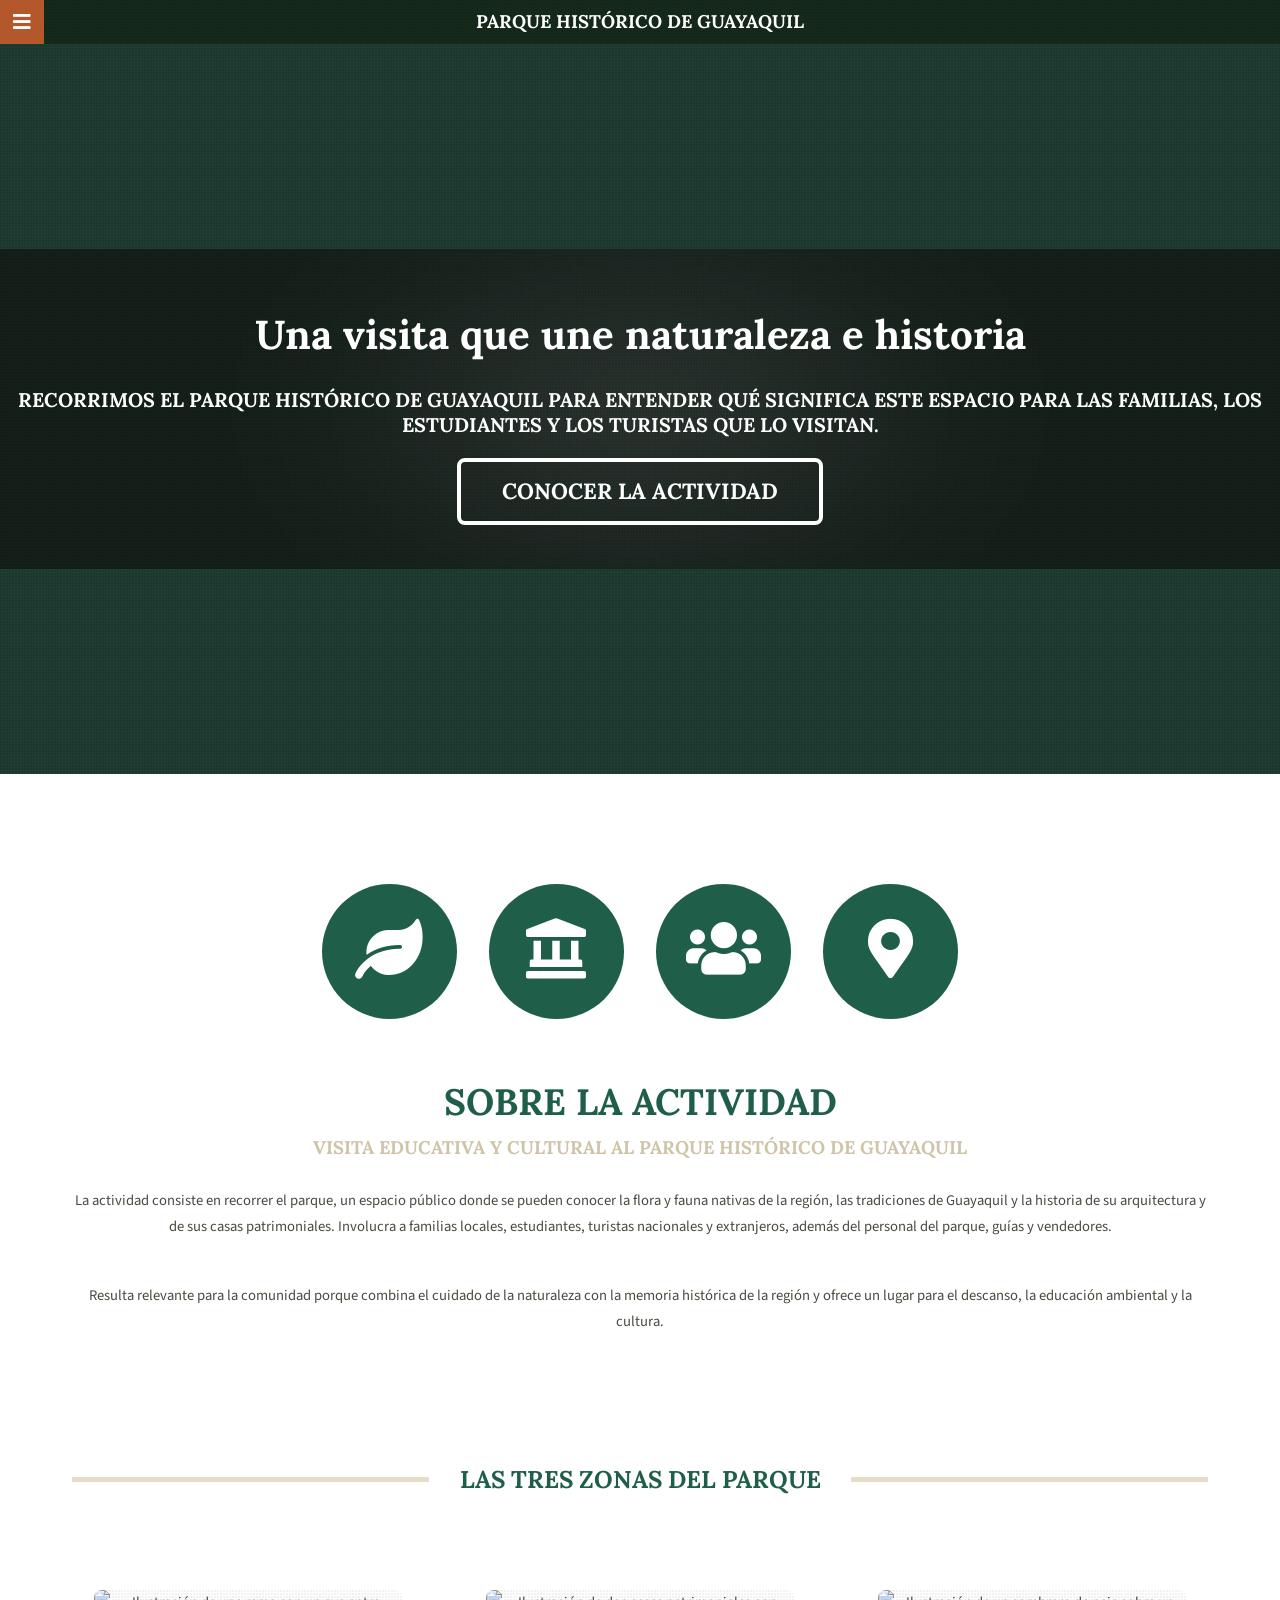
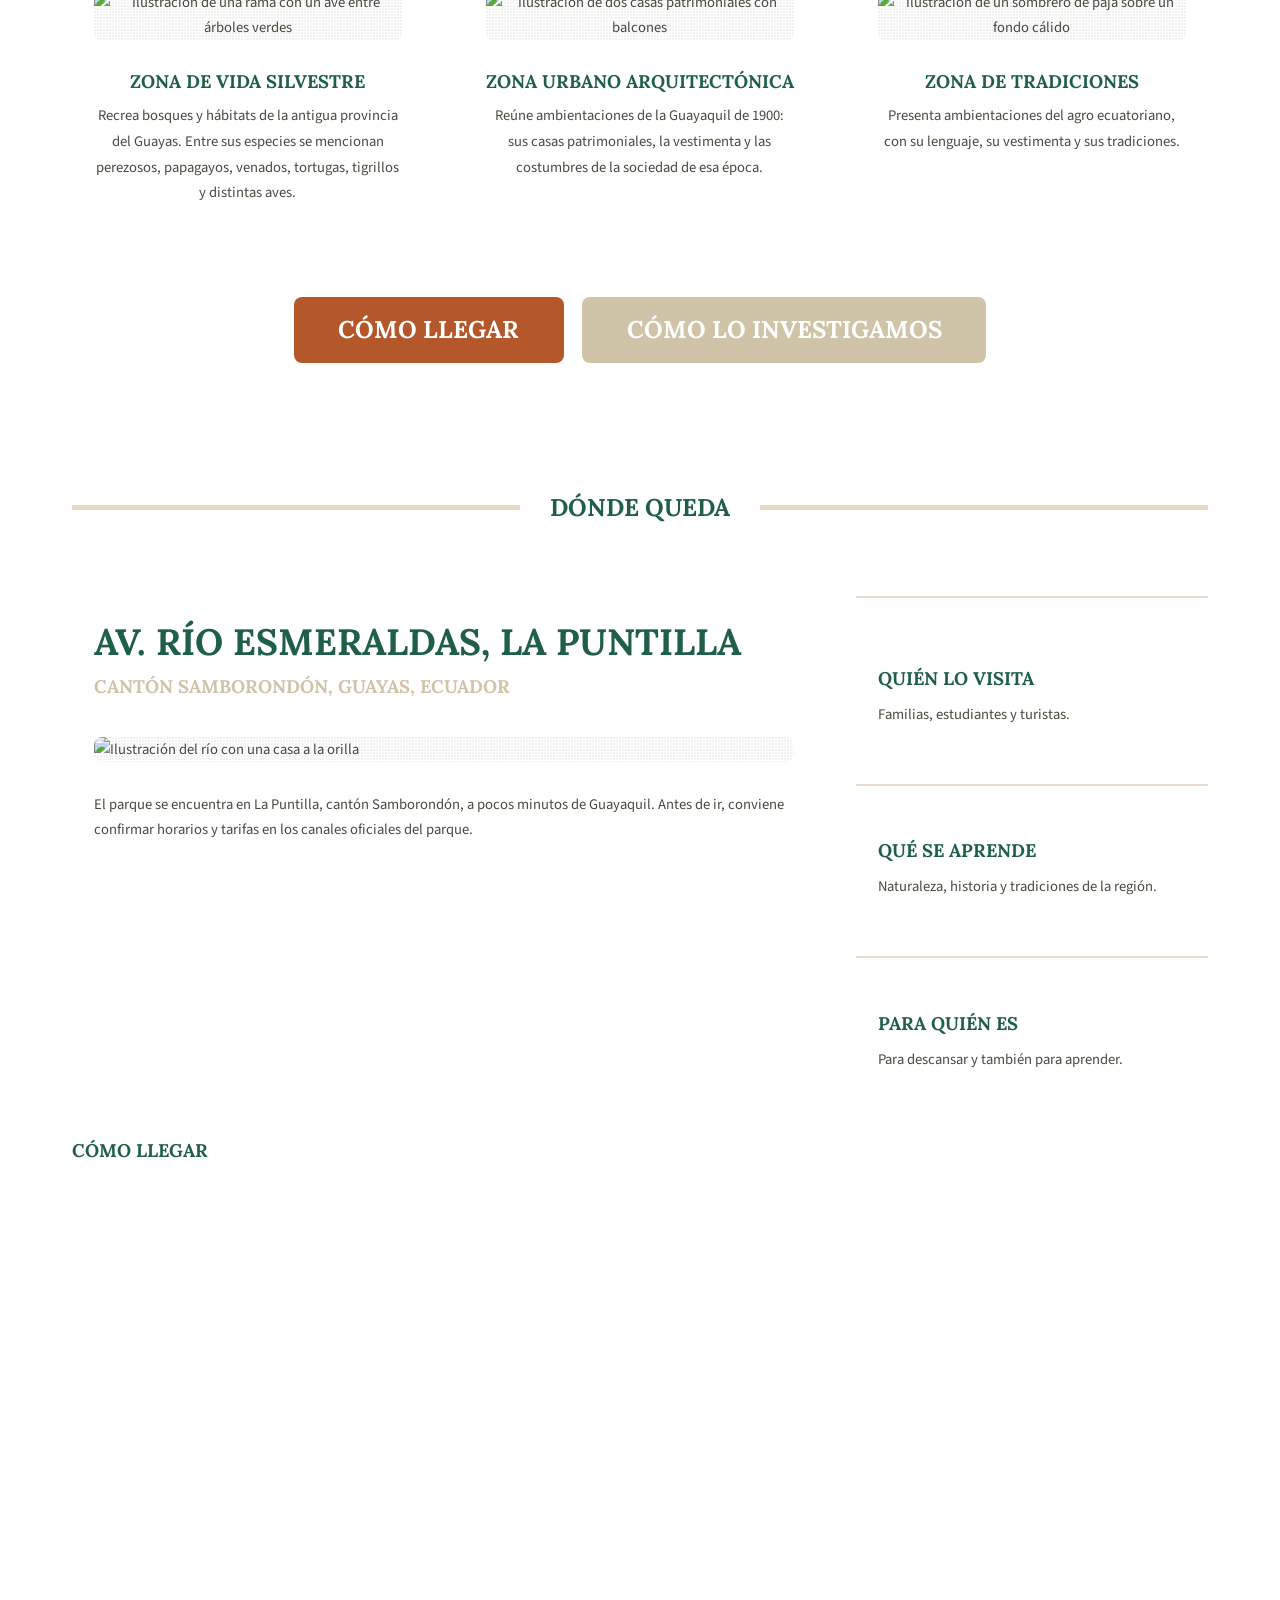
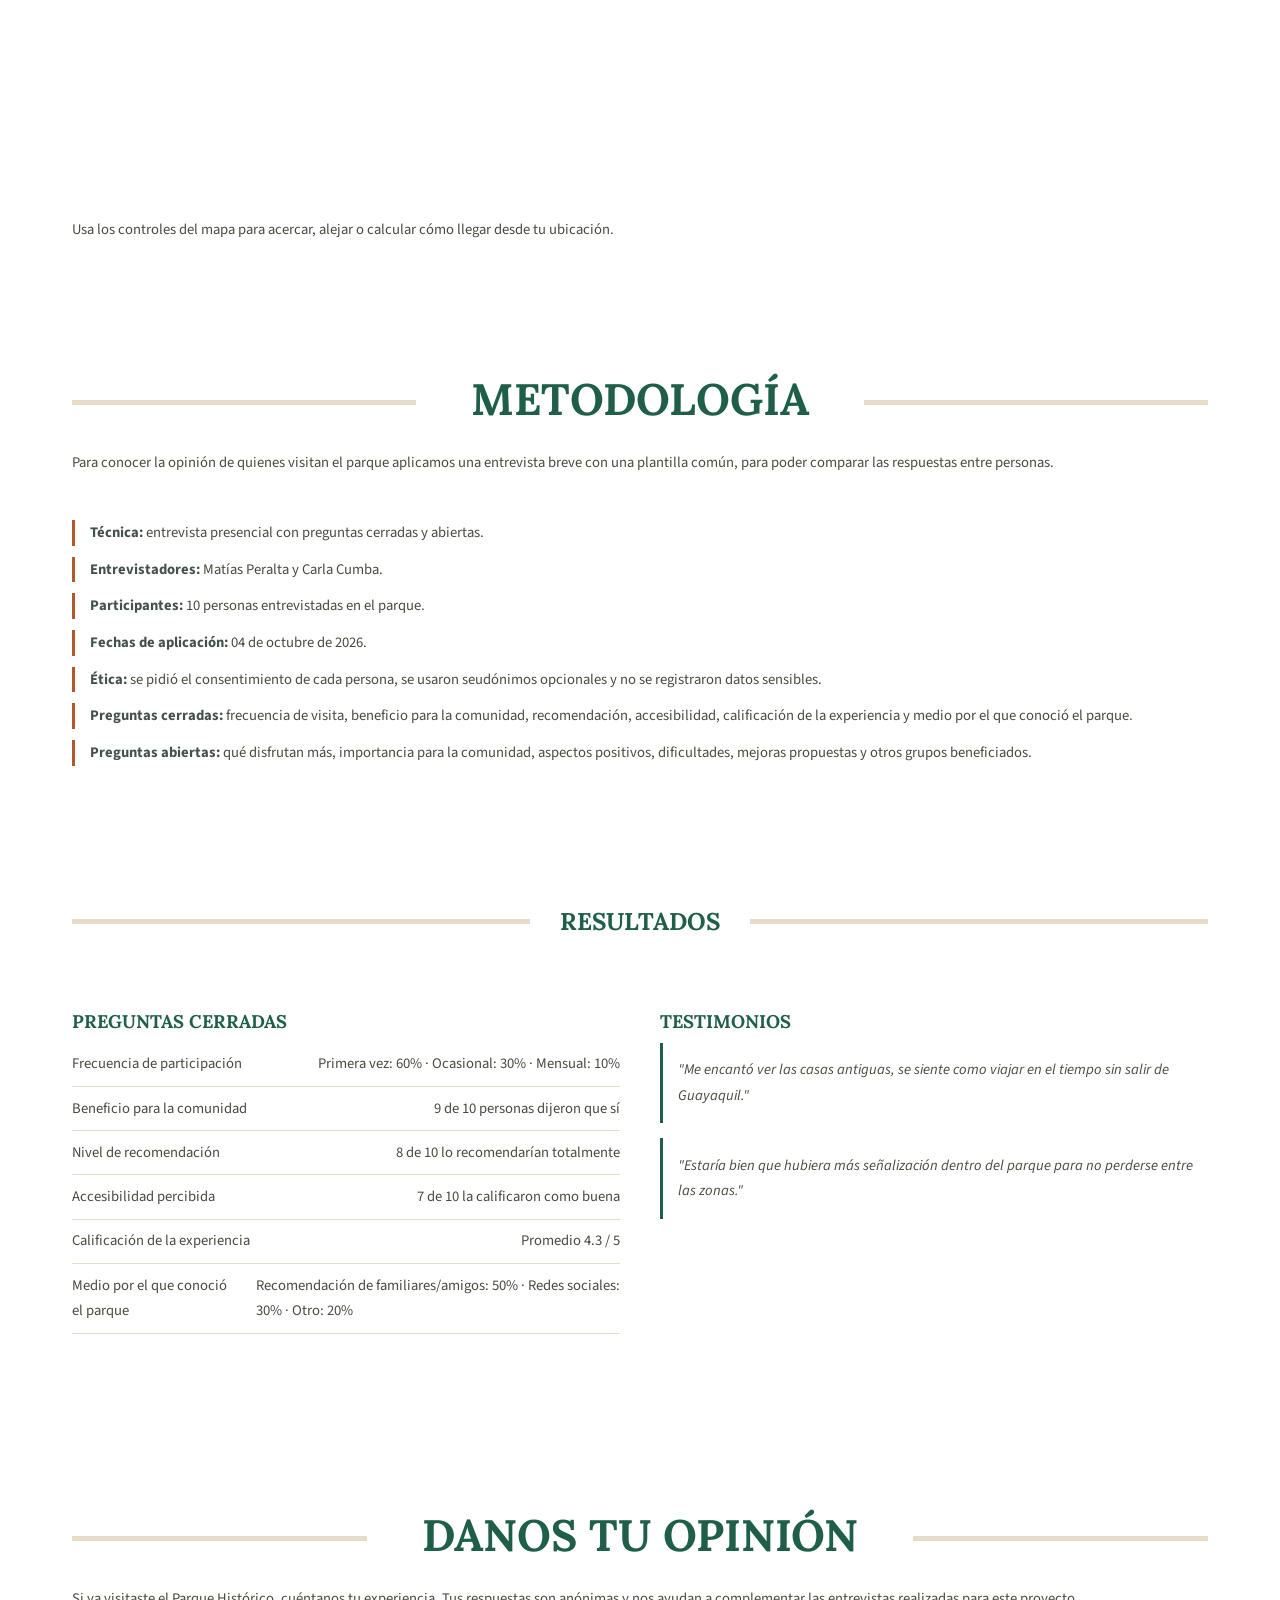
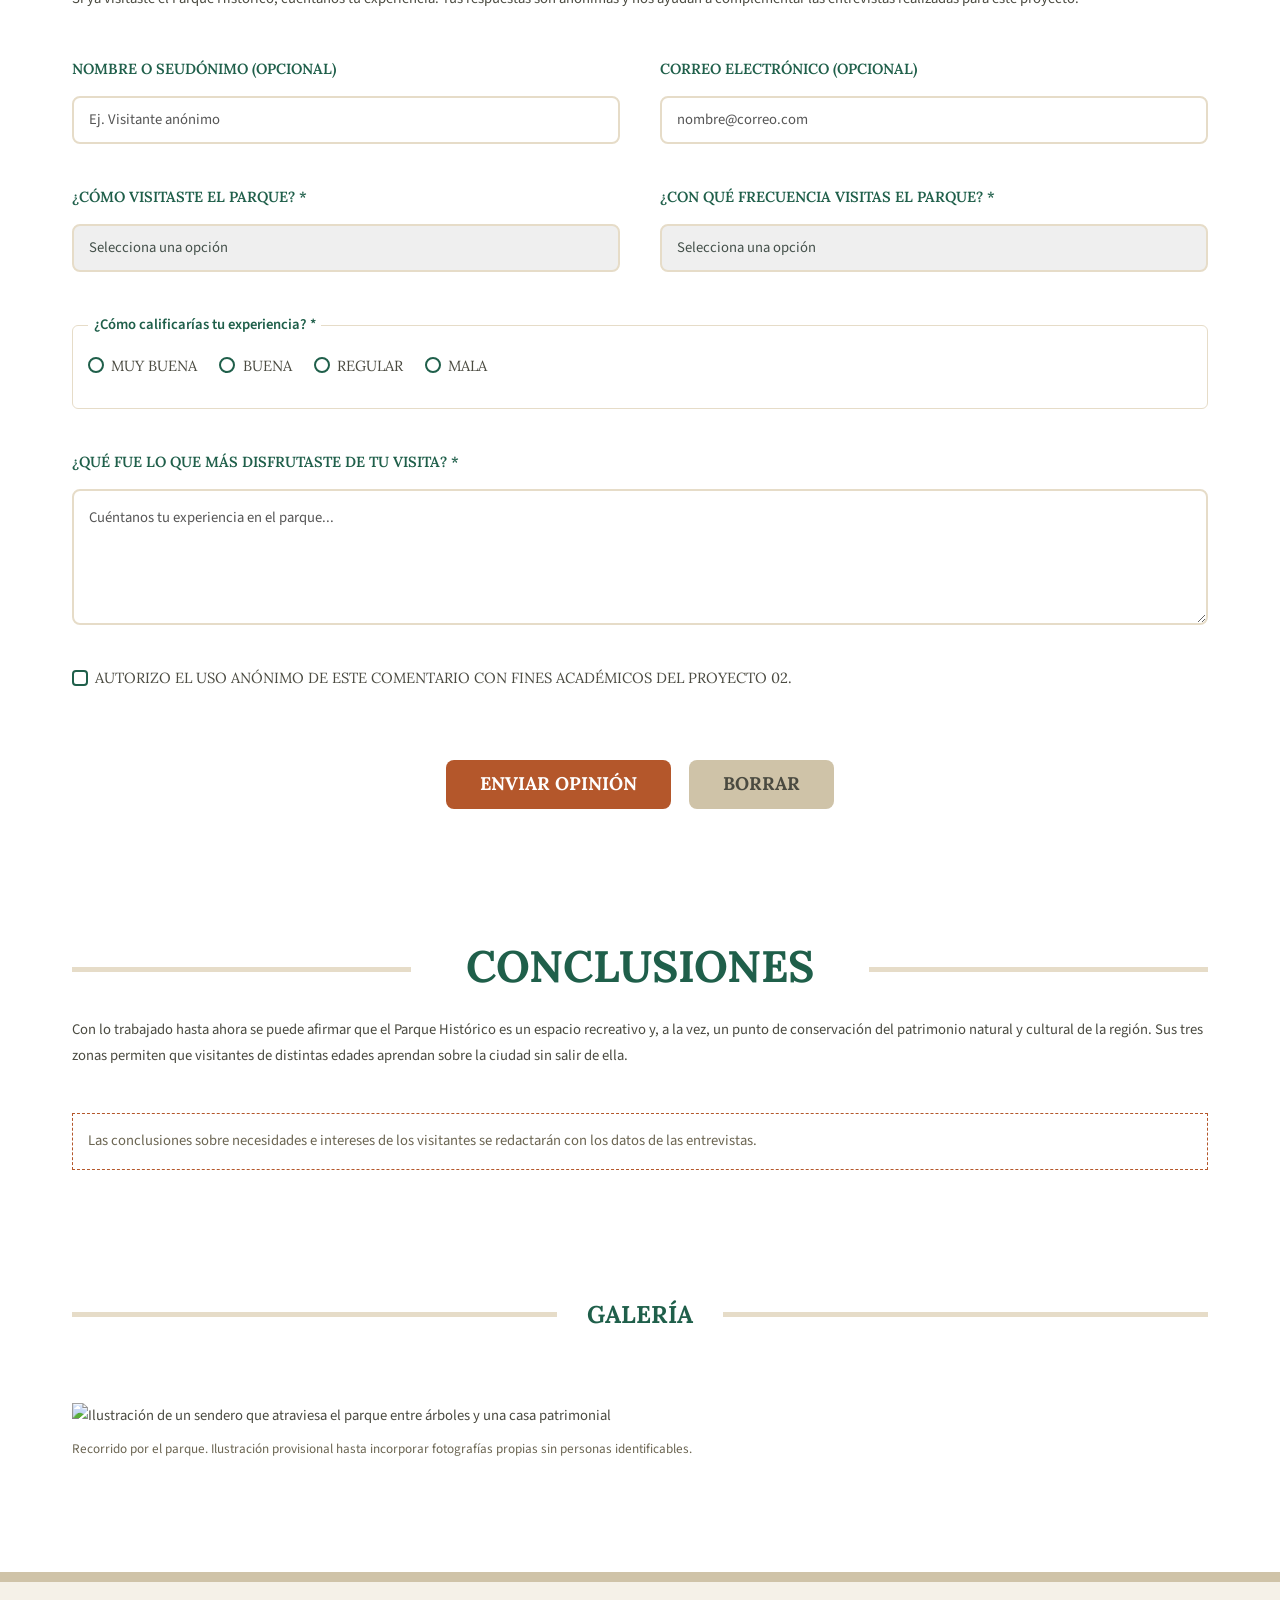
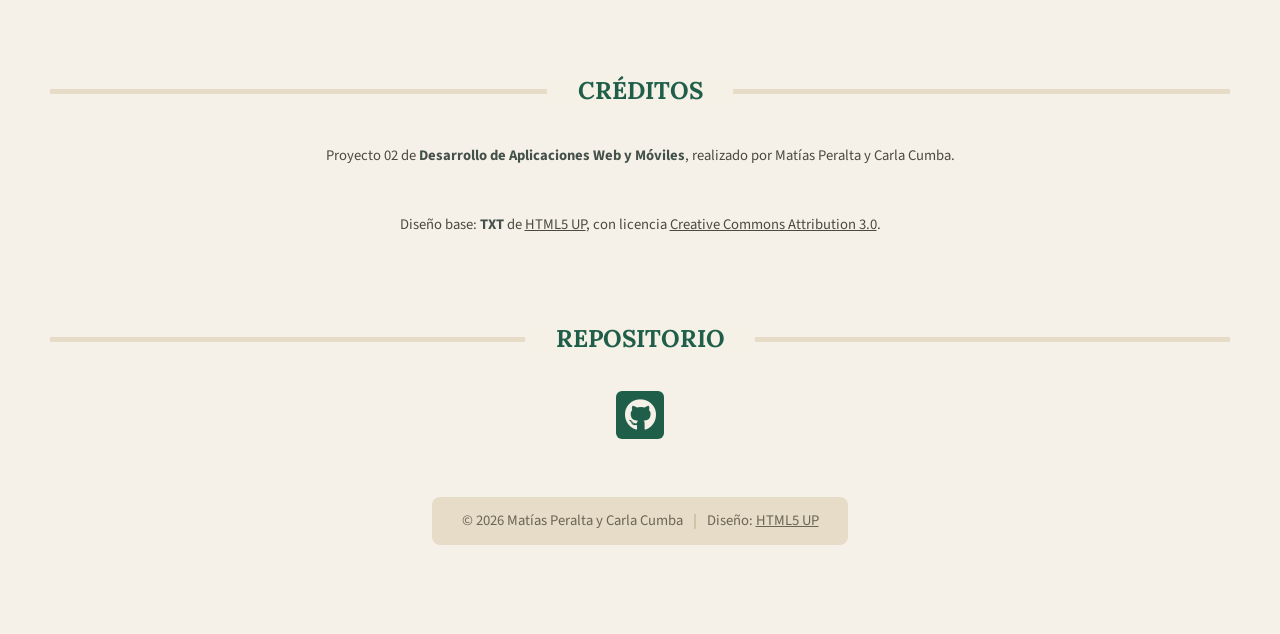
==== commit 4fe13f2b: "Update index.html número de entrevistados y fechas de aplicación" ====
--- a/index.html
+++ b/index.html
@@ -209,6 +209,8 @@
 									<ul class="lista-pasos">
 										<li><strong>Técnica:</strong> entrevista presencial con preguntas cerradas y abiertas.</li>
 										<li><strong>Entrevistadores:</strong> Matías Peralta y Carla Cumba.</li>
+										<li><strong>Participantes:</strong> 10 personas entrevistadas en el parque.</li>
+										<li><strong>Fechas de aplicación:</strong> 04 de octubre de 2026.</li>
 										<li><strong>Ética:</strong> se pidió el consentimiento de cada persona, se usaron seudónimos opcionales y no se registraron datos sensibles.</li>
 										<li><strong>Preguntas cerradas:</strong> frecuencia de visita, beneficio para la comunidad, recomendación, accesibilidad, calificación de la experiencia y medio por el que conoció el parque.</li>
 										<li><strong>Preguntas abiertas:</strong> qué disfrutan más, importancia para la comunidad, aspectos positivos, dificultades, mejoras propuestas y otros grupos beneficiados.</li>
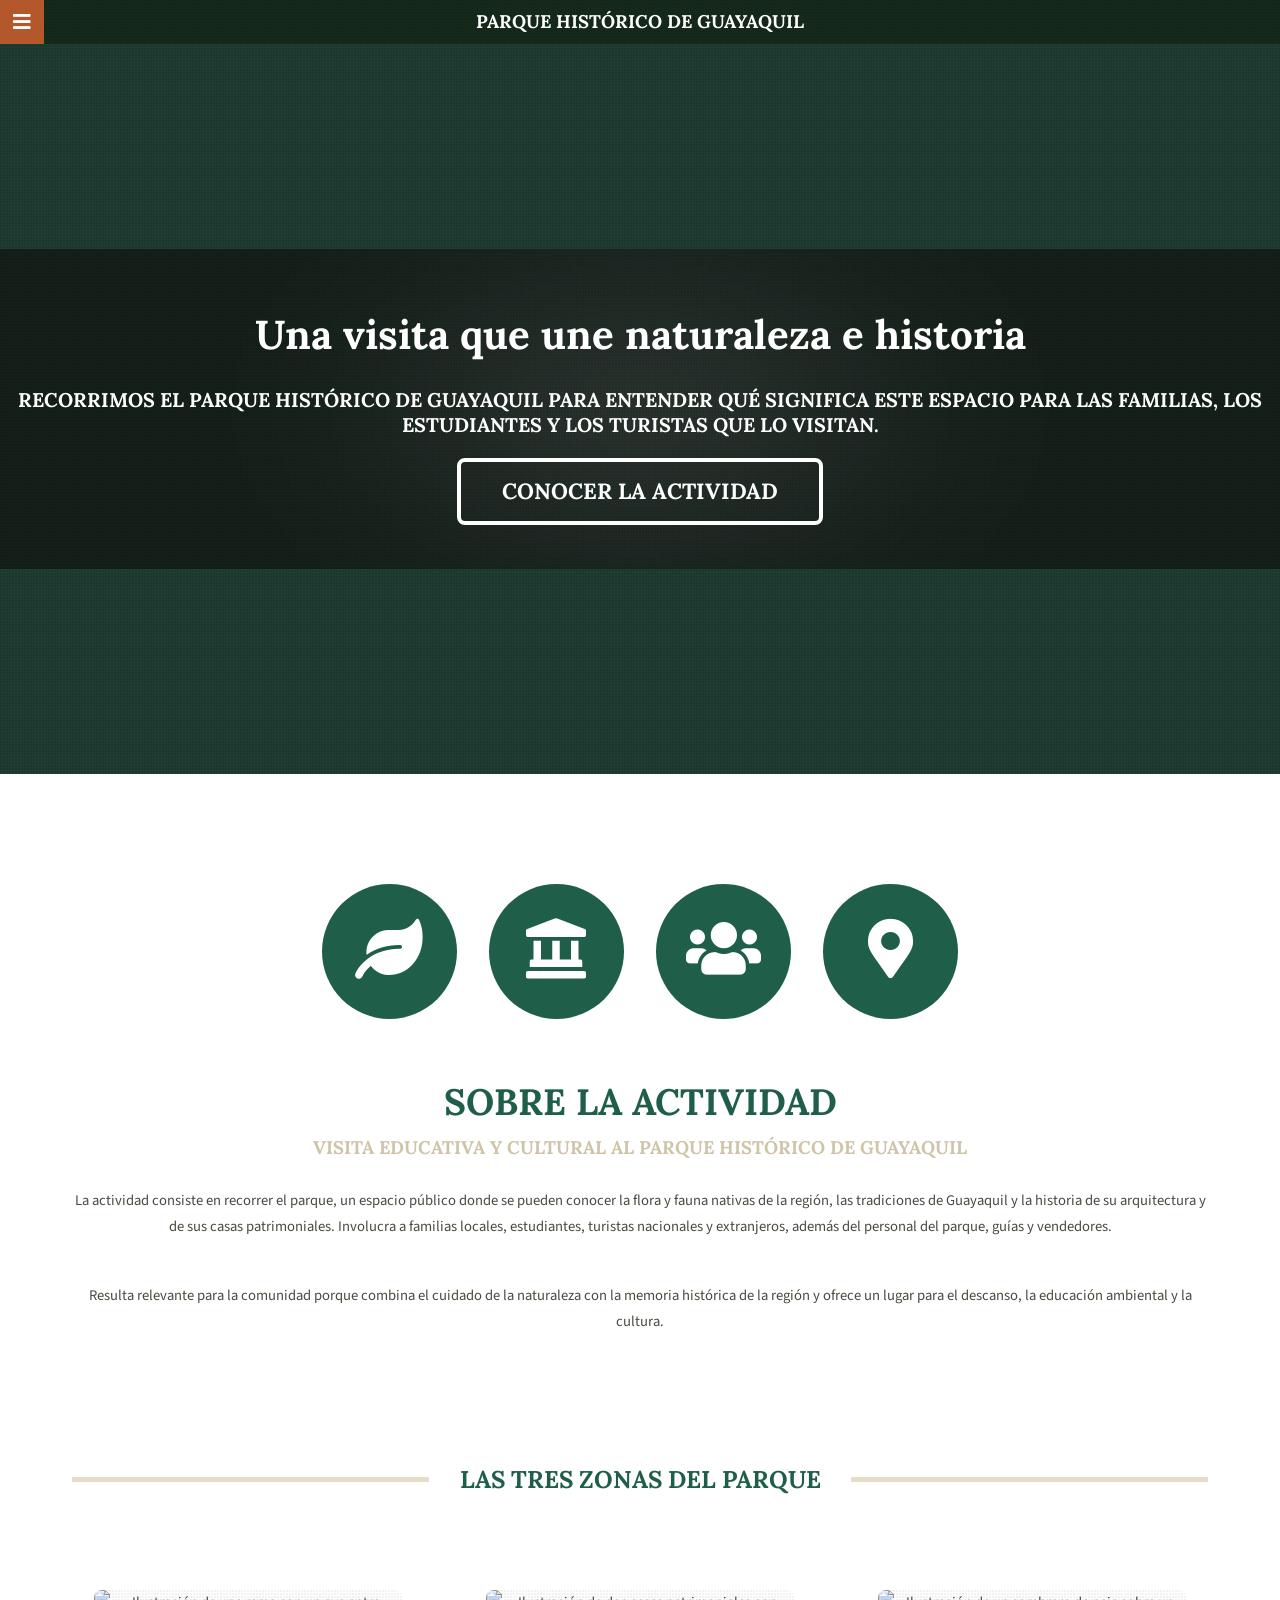
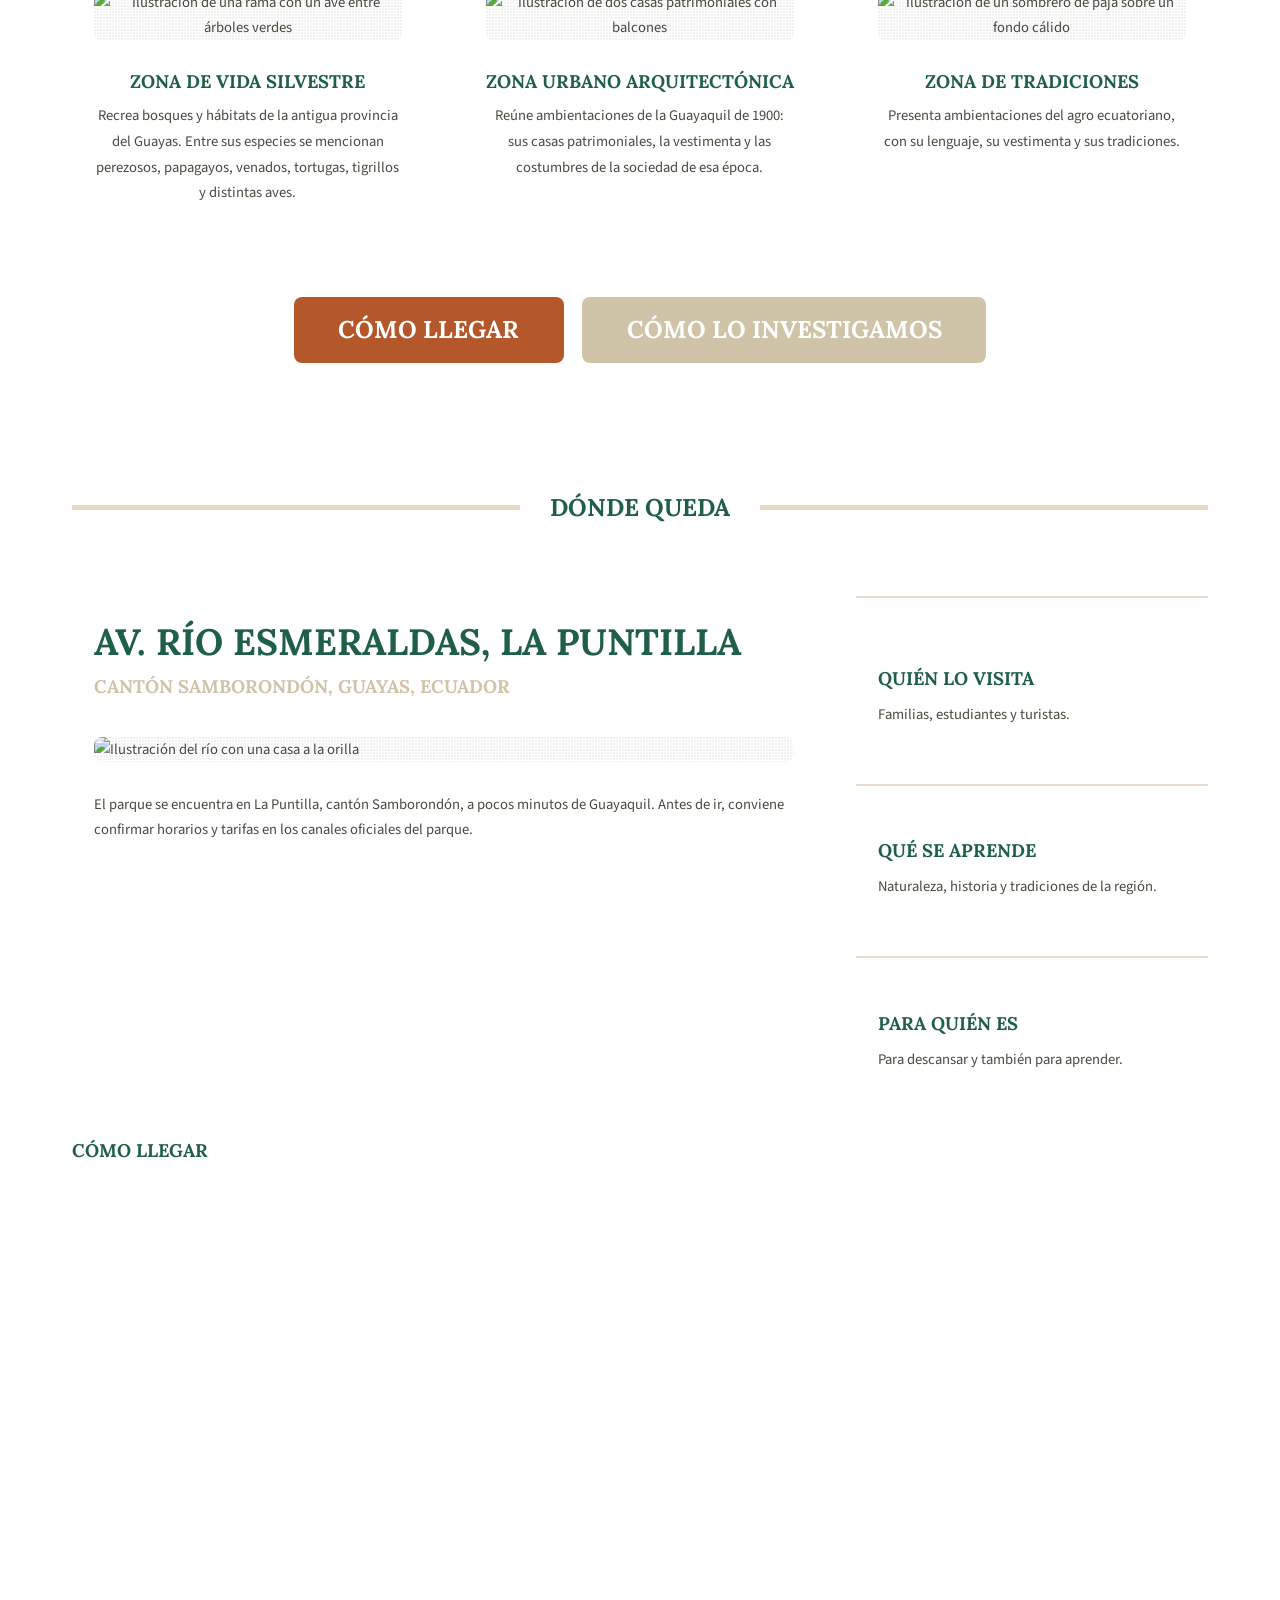
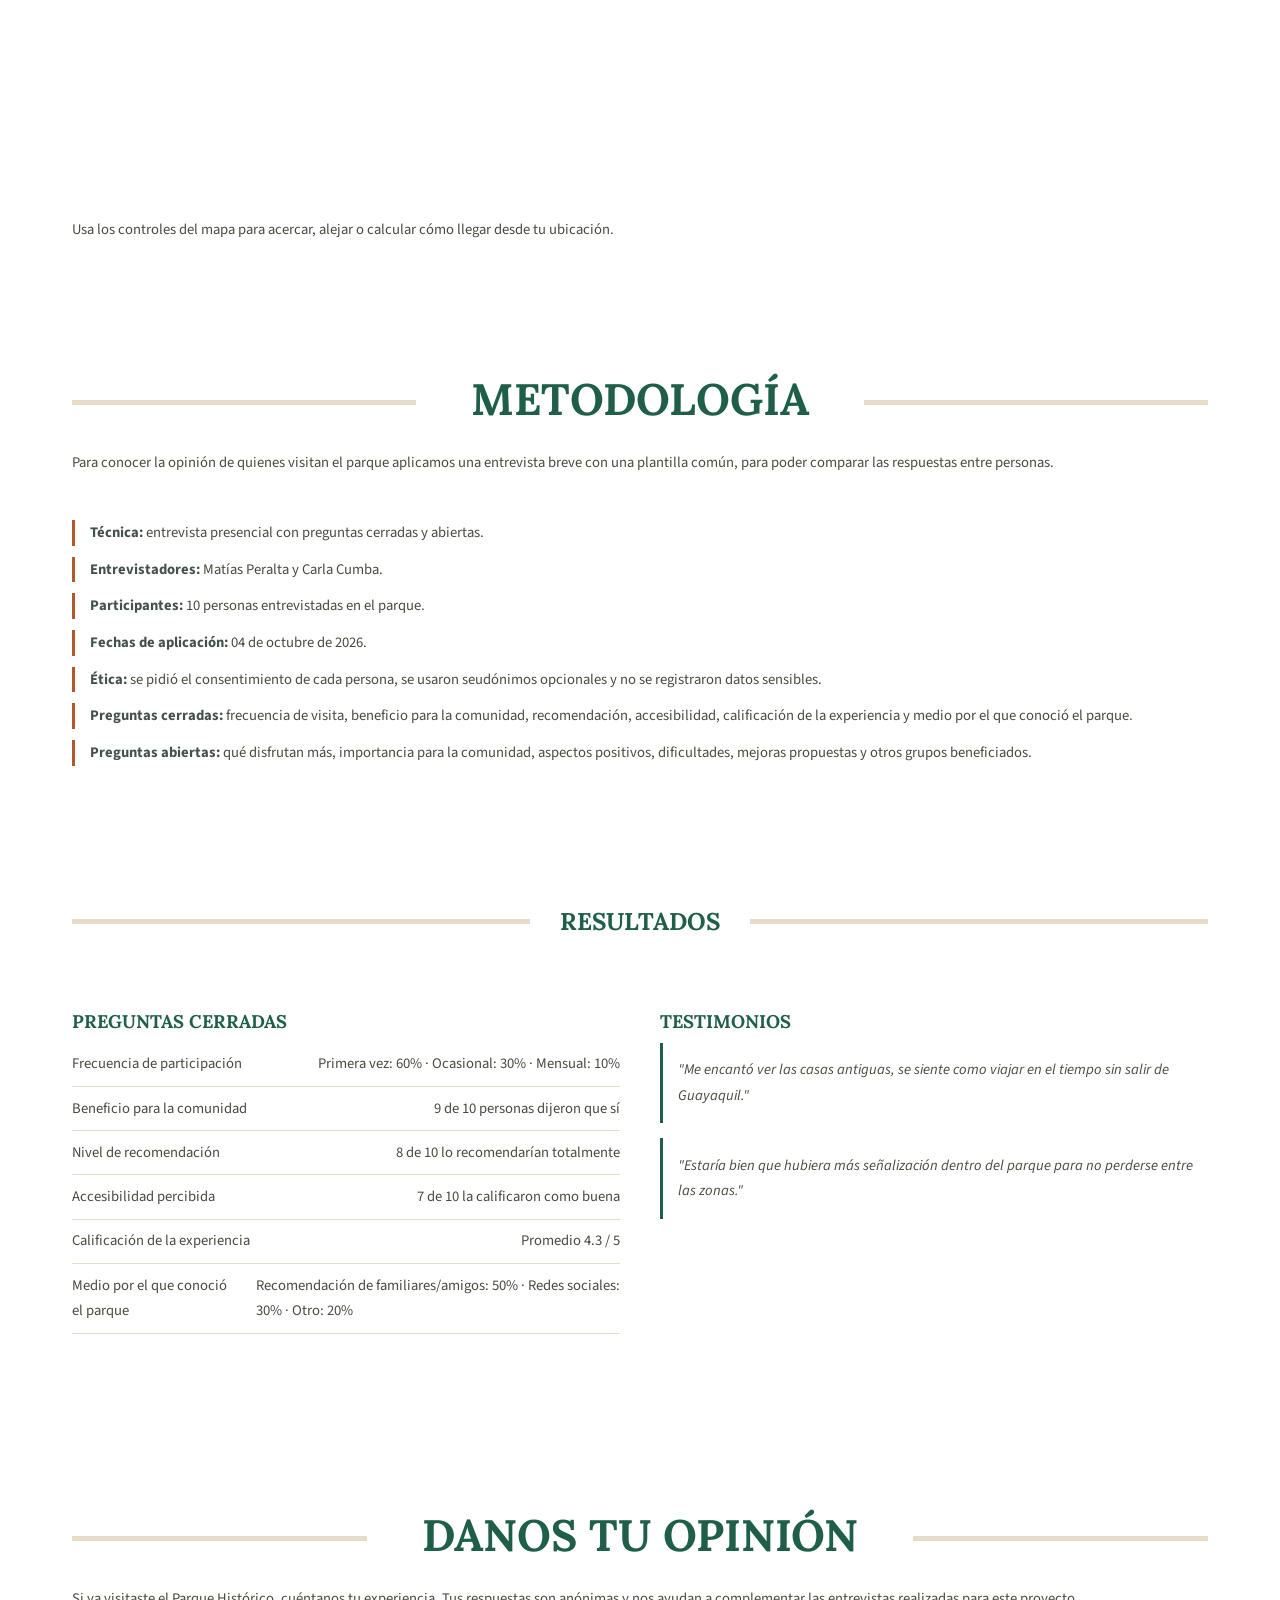
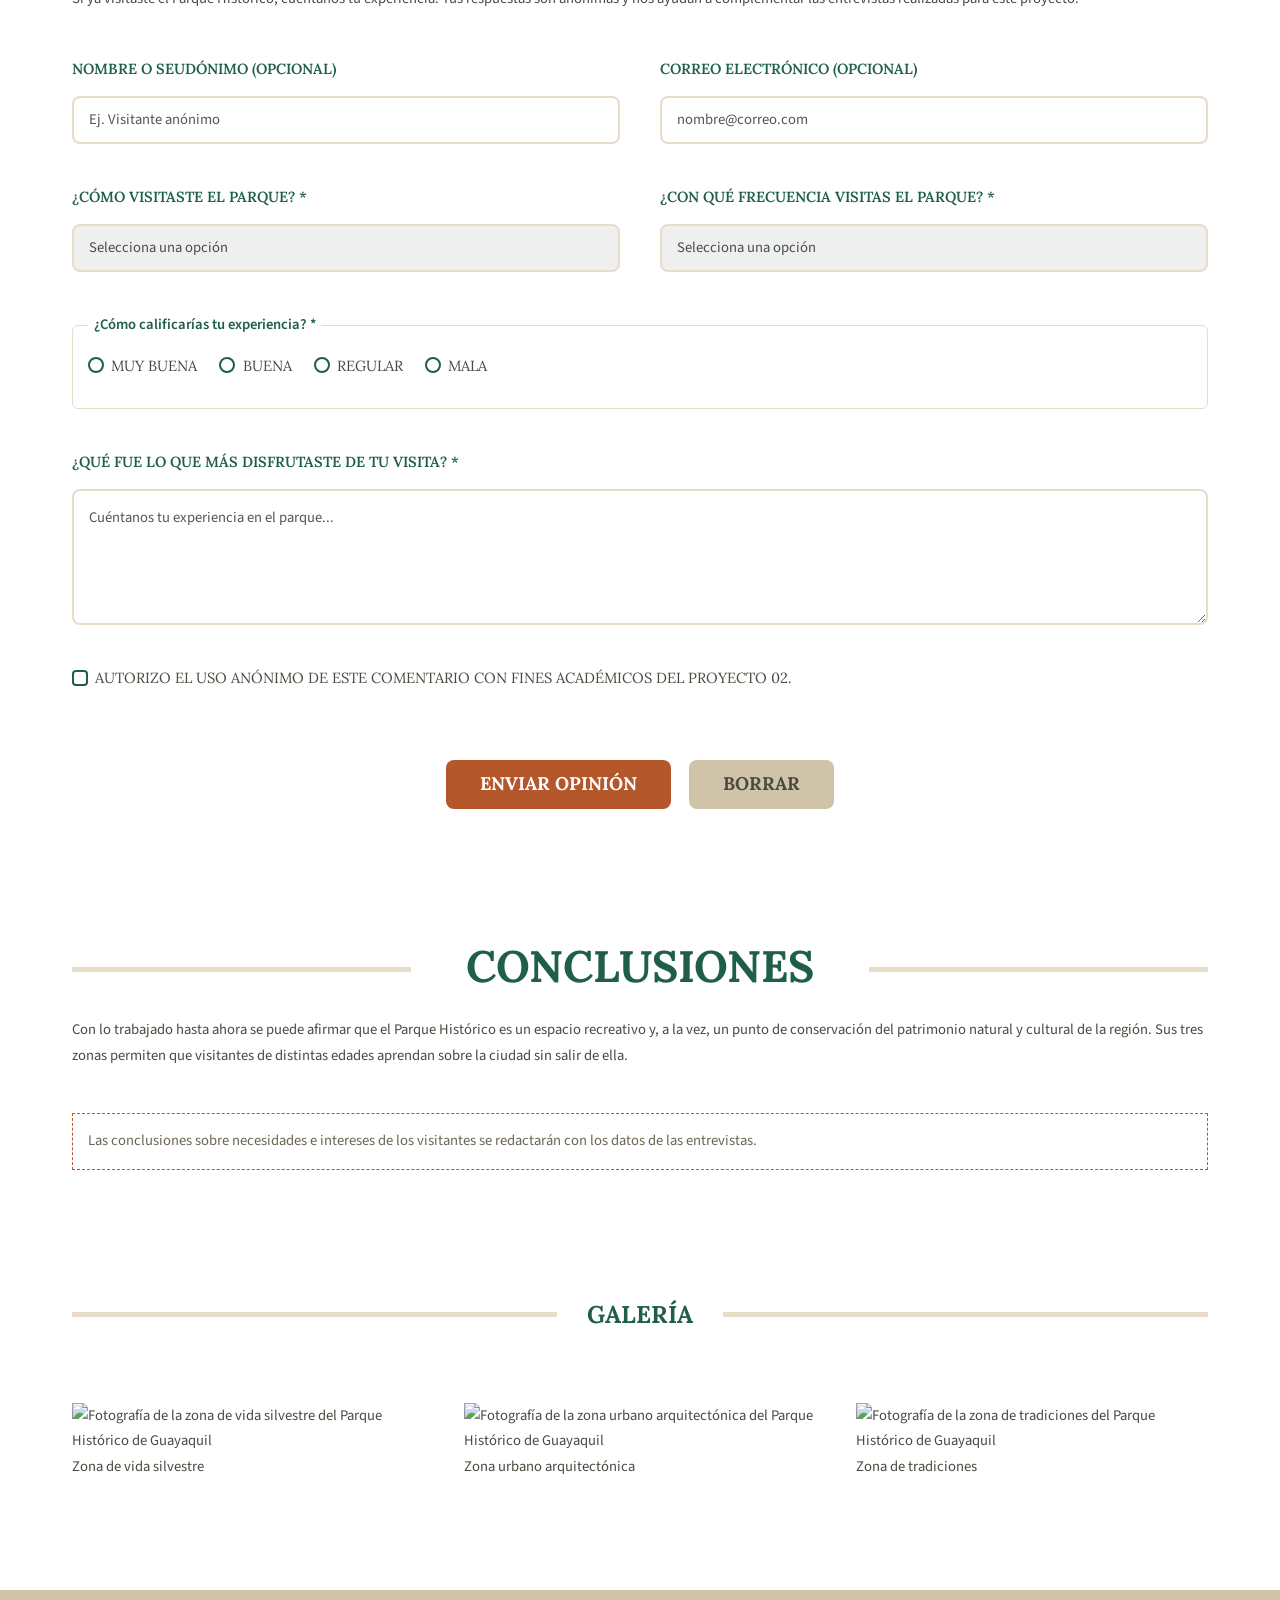
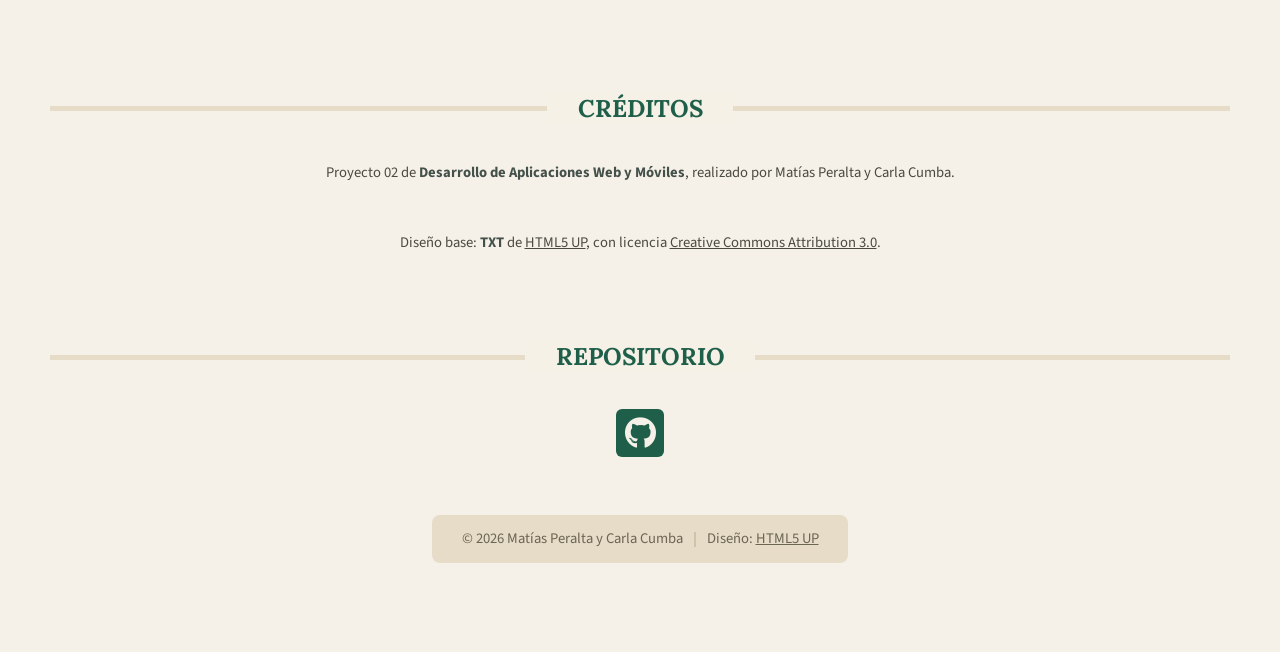
==== commit d93cde27: "feat(galeria): reemplazar ilustración provisional por fotografías" ====
--- a/index.html
+++ b/index.html
@@ -340,10 +340,22 @@
 									<h2 class="major"><span>Galería</span></h2>
 									<div>
 										<div class="row">
-											<div class="col-12">
-												<figure class="galeria-ancha">
-													<img src="images/recorrido.svg" alt="Ilustración de un sendero que atraviesa el parque entre árboles y una casa patrimonial" />
-													<figcaption>Recorrido por el parque. Ilustración provisional hasta incorporar fotografías propias sin personas identificables.</figcaption>
+											<div class="col-4 col-12-medium">
+												<figure class="galeria-foto">
+													<img src="images/galeria-vida-silvestre.jpg" alt="Fotografía de la zona de vida silvestre del Parque Histórico de Guayaquil" loading="lazy" />
+													<figcaption>Zona de vida silvestre</figcaption>
+												</figure>
+											</div>
+											<div class="col-4 col-12-medium">
+												<figure class="galeria-foto">
+													<img src="images/galeria-urbano-arquitectonica.jpg" alt="Fotografía de la zona urbano arquitectónica del Parque Histórico de Guayaquil" loading="lazy" />
+													<figcaption>Zona urbano arquitectónica</figcaption>
+												</figure>
+											</div>
+											<div class="col-4 col-12-medium">
+												<figure class="galeria-foto">
+													<img src="images/galeria-tradiciones.jpg" alt="Fotografía de la zona de tradiciones del Parque Histórico de Guayaquil" loading="lazy" />
+													<figcaption>Zona de tradiciones</figcaption>
 												</figure>
 											</div>
 										</div>
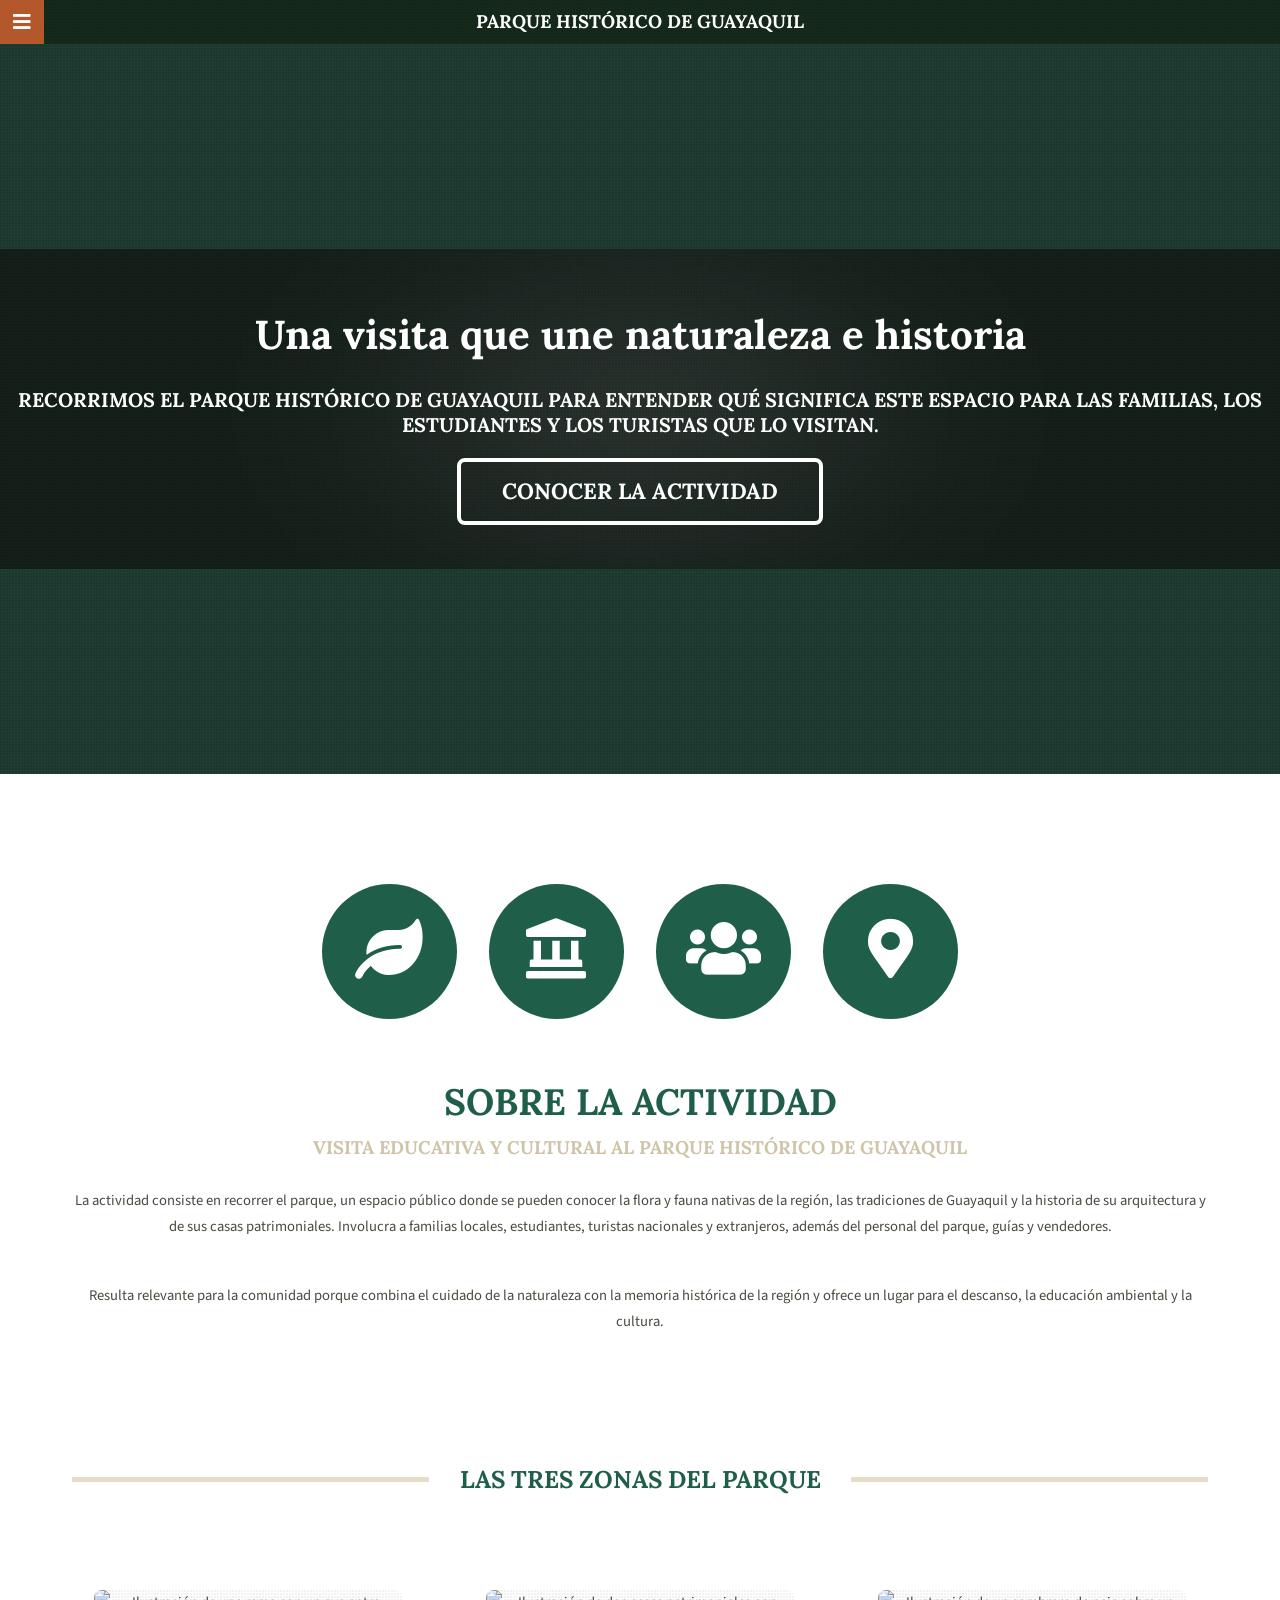
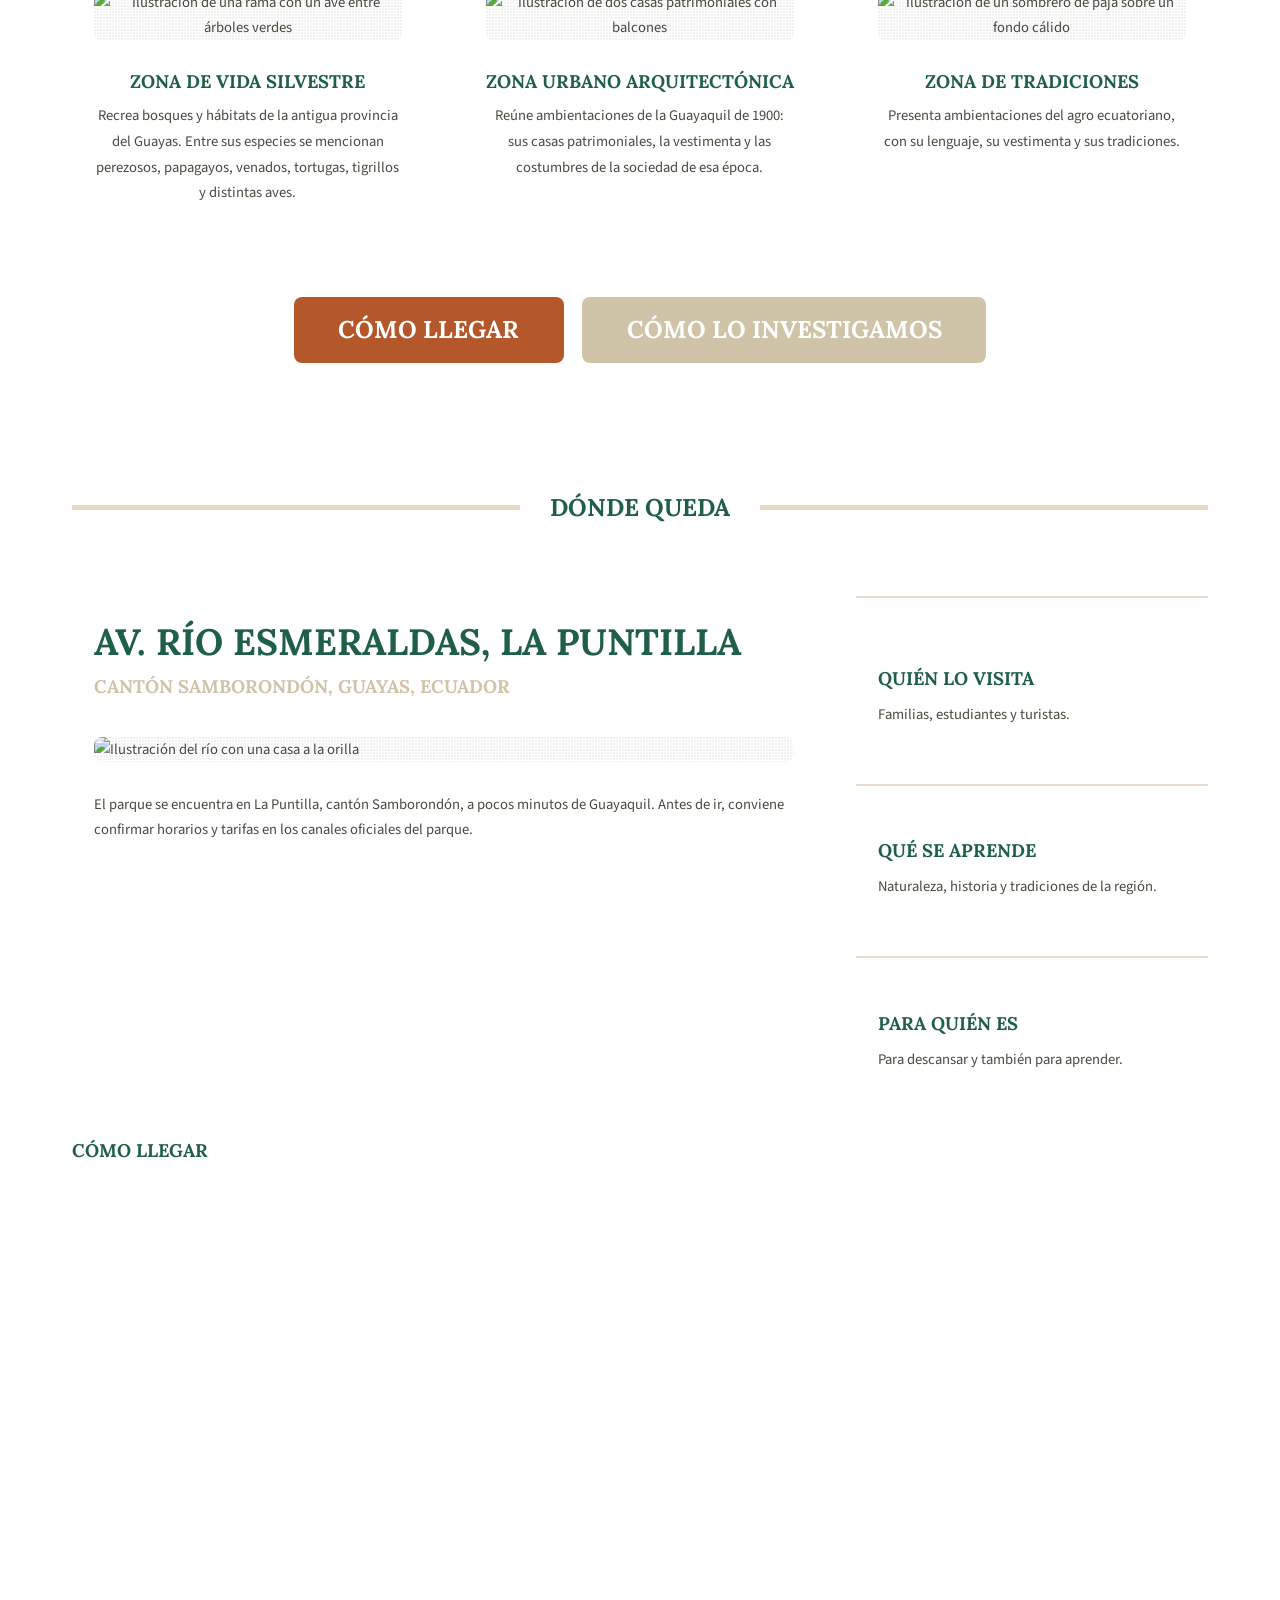
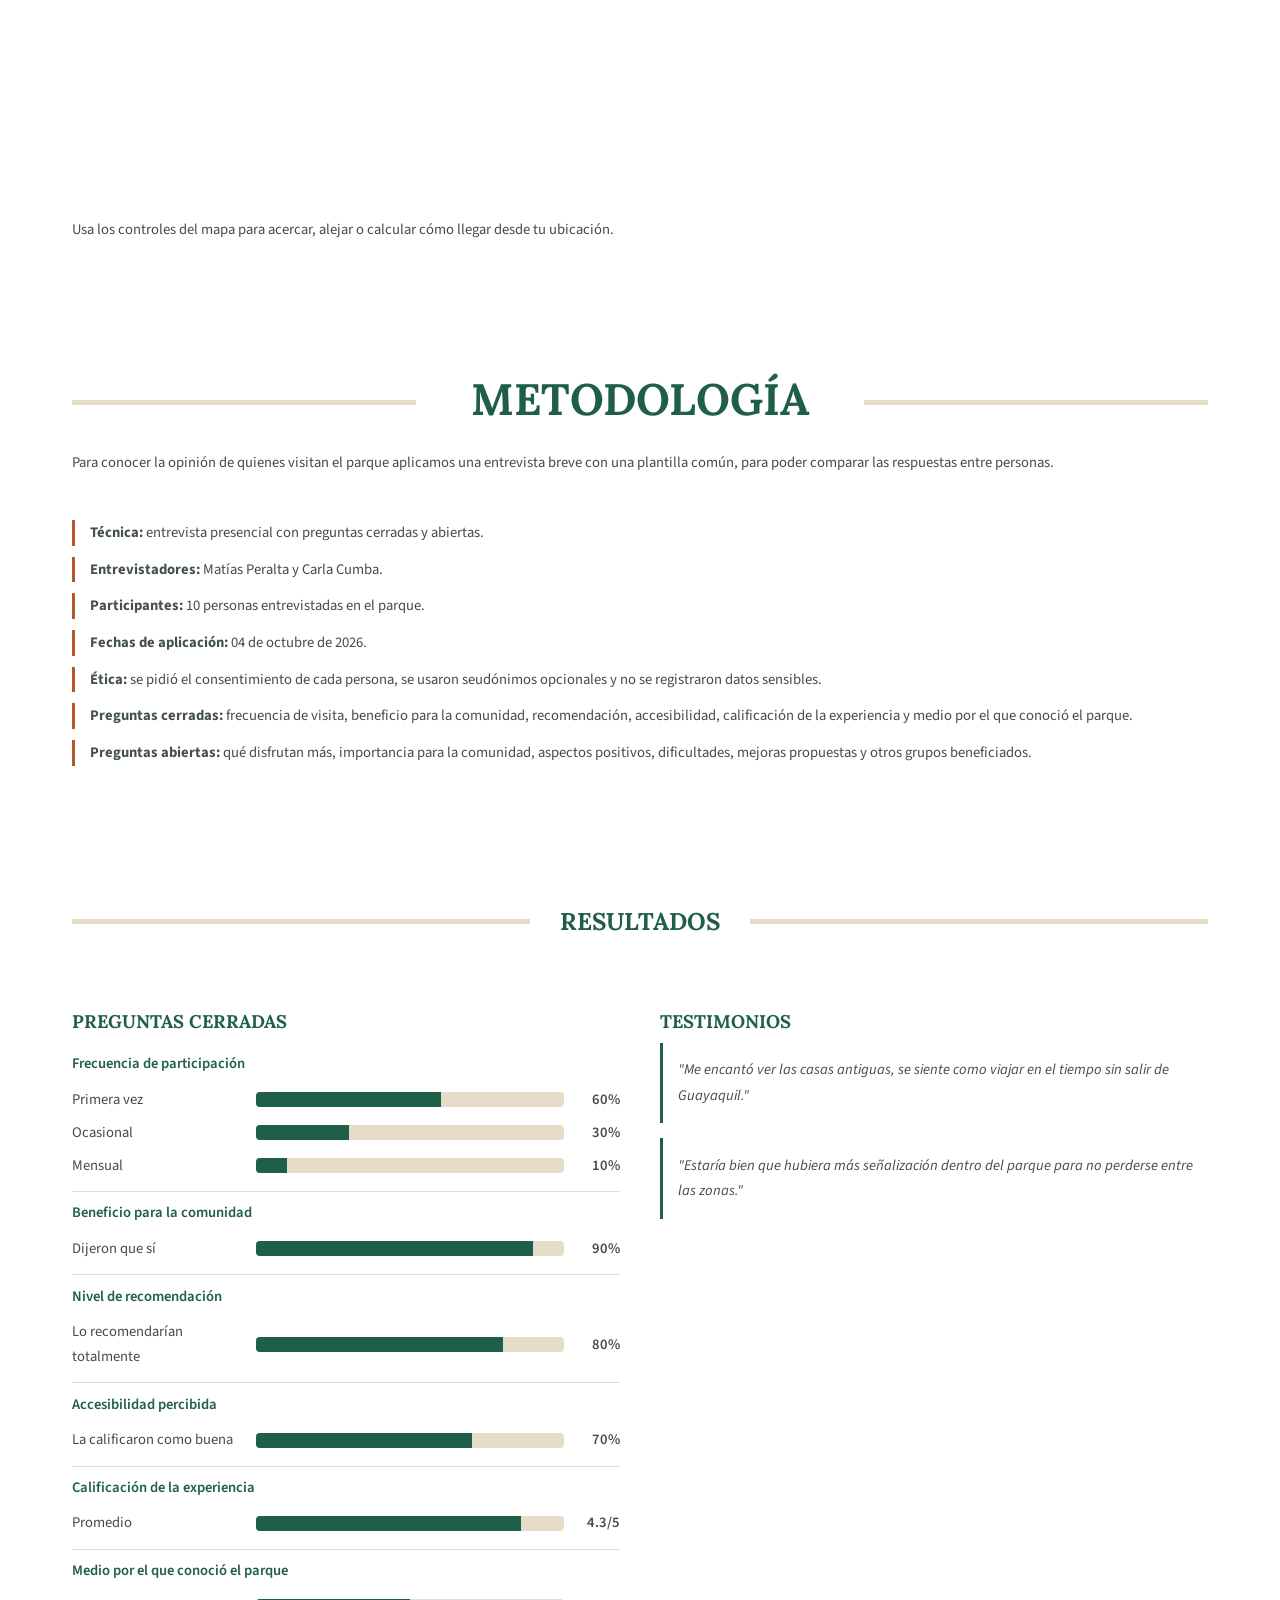
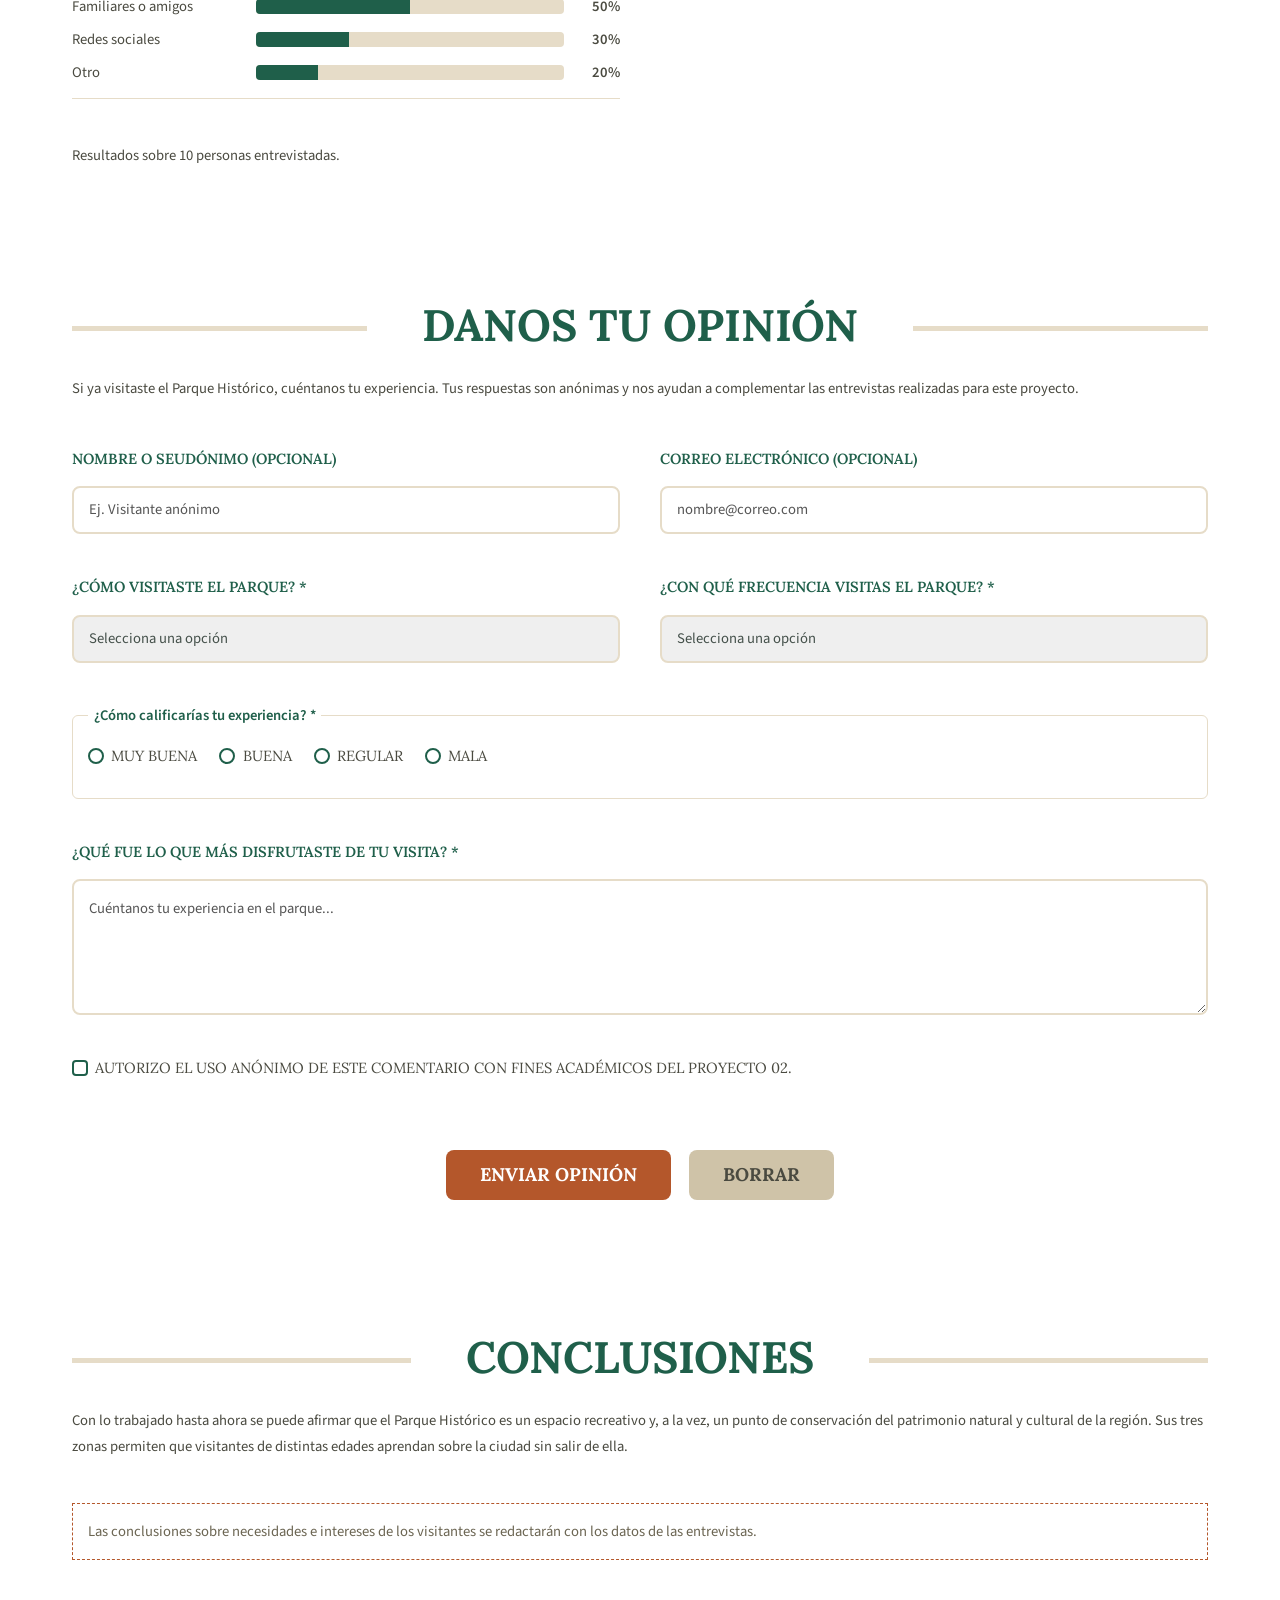
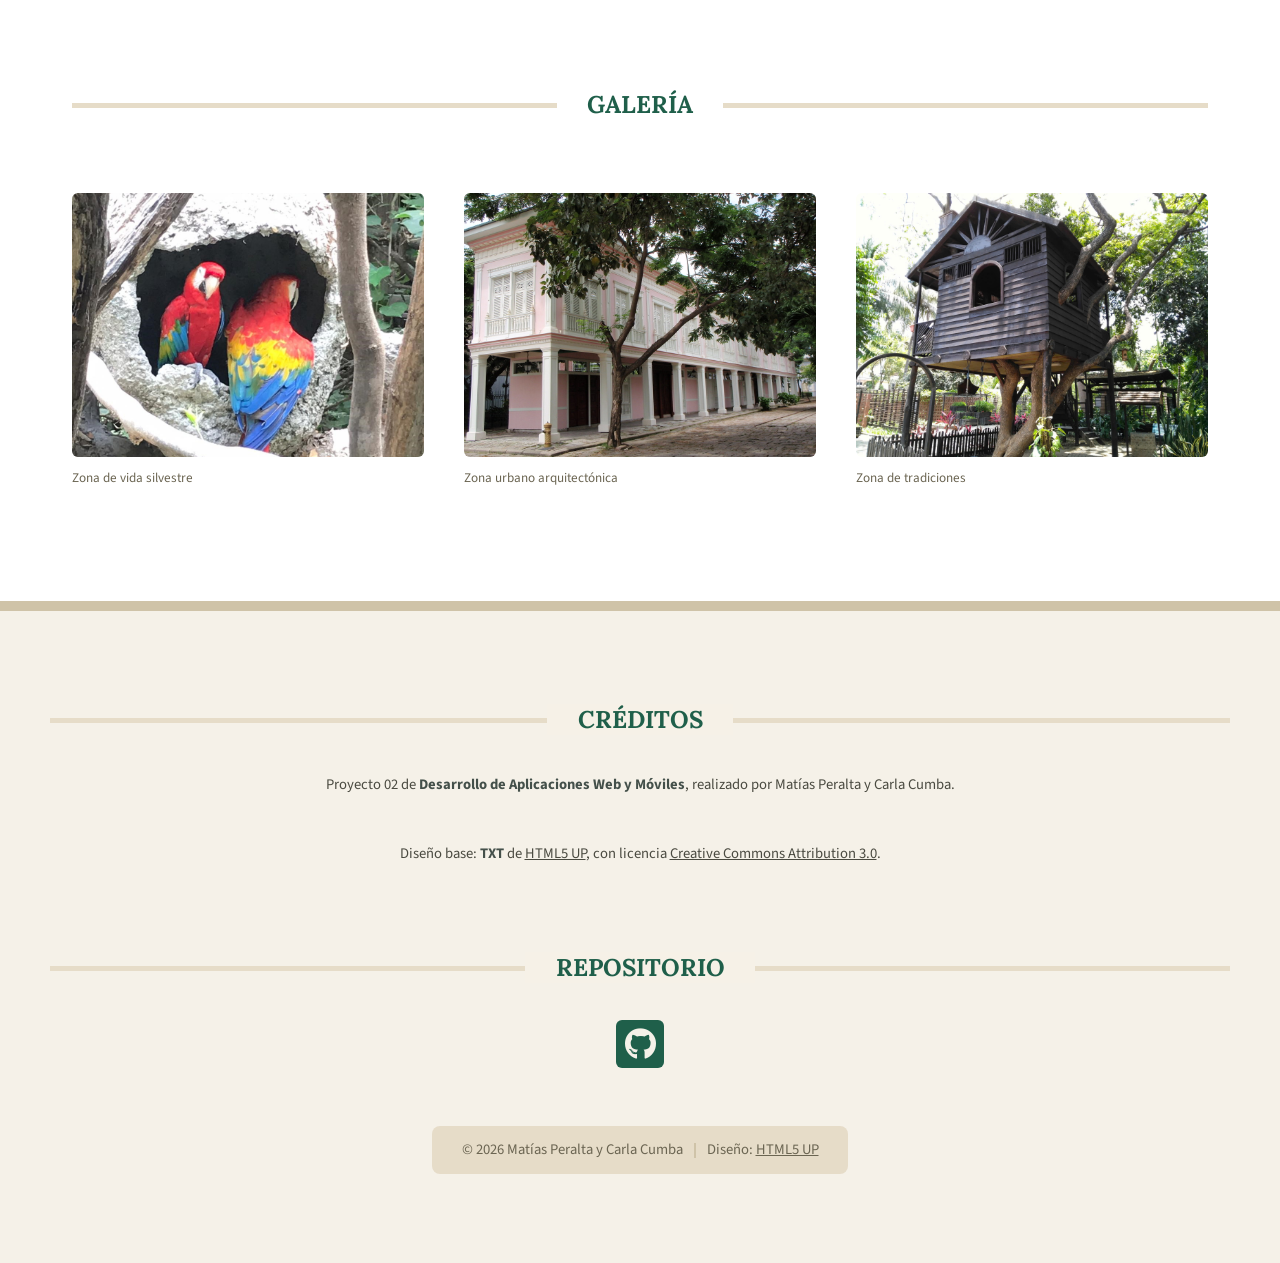
==== commit 23008e5d: "mostrar preguntas cerradas con barras de porcentaje" ====
--- a/index.html
+++ b/index.html
@@ -227,13 +227,48 @@
 											<div class="col-6 col-12-medium">
 												<h3>Preguntas cerradas</h3>
 												<ul class="resultados">
-													<li><span>Frecuencia de participación</span><span>Primera vez: 60% · Ocasional: 30% · Mensual: 10%</span></li>
-													<li><span>Beneficio para la comunidad</span><span>9 de 10 personas dijeron que sí</span></li>
-													<li><span>Nivel de recomendación</span><span>8 de 10 lo recomendarían totalmente</span></li>
-													<li><span>Accesibilidad percibida</span><span>7 de 10 la calificaron como buena</span></li>
-													<li><span>Calificación de la experiencia</span><span>Promedio 4.3 / 5</span></li>
-													<li><span>Medio por el que conoció el parque</span><span>Recomendación de familiares/amigos: 50% · Redes sociales: 30% · Otro: 20%</span></li>
+													<li class="resultado-pregunta">
+														<span class="pregunta">Frecuencia de participación</span>
+														<ul class="barras">
+															<li><span class="etiqueta">Primera vez</span><div class="barra" style="--valor: 60%" aria-hidden="true"></div><span class="valor">60%</span></li>
+															<li><span class="etiqueta">Ocasional</span><div class="barra" style="--valor: 30%" aria-hidden="true"></div><span class="valor">30%</span></li>
+															<li><span class="etiqueta">Mensual</span><div class="barra" style="--valor: 10%" aria-hidden="true"></div><span class="valor">10%</span></li>
+														</ul>
+													</li>
+													<li class="resultado-pregunta">
+														<span class="pregunta">Beneficio para la comunidad</span>
+														<ul class="barras">
+															<li><span class="etiqueta">Dijeron que sí</span><div class="barra" style="--valor: 90%" aria-hidden="true"></div><span class="valor">90%</span></li>
+														</ul>
+													</li>
+													<li class="resultado-pregunta">
+														<span class="pregunta">Nivel de recomendación</span>
+														<ul class="barras">
+															<li><span class="etiqueta">Lo recomendarían totalmente</span><div class="barra" style="--valor: 80%" aria-hidden="true"></div><span class="valor">80%</span></li>
+														</ul>
+													</li>
+													<li class="resultado-pregunta">
+														<span class="pregunta">Accesibilidad percibida</span>
+														<ul class="barras">
+															<li><span class="etiqueta">La calificaron como buena</span><div class="barra" style="--valor: 70%" aria-hidden="true"></div><span class="valor">70%</span></li>
+														</ul>
+													</li>
+													<li class="resultado-pregunta">
+														<span class="pregunta">Calificación de la experiencia</span>
+														<ul class="barras">
+															<li><span class="etiqueta">Promedio</span><div class="barra" style="--valor: 86%" aria-hidden="true"></div><span class="valor">4.3/5</span></li>
+														</ul>
+													</li>
+													<li class="resultado-pregunta">
+														<span class="pregunta">Medio por el que conoció el parque</span>
+														<ul class="barras">
+															<li><span class="etiqueta">Familiares o amigos</span><div class="barra" style="--valor: 50%" aria-hidden="true"></div><span class="valor">50%</span></li>
+															<li><span class="etiqueta">Redes sociales</span><div class="barra" style="--valor: 30%" aria-hidden="true"></div><span class="valor">30%</span></li>
+															<li><span class="etiqueta">Otro</span><div class="barra" style="--valor: 20%" aria-hidden="true"></div><span class="valor">20%</span></li>
+														</ul>
+													</li>
 												</ul>
+												<p class="resumen">Resultados sobre 10 personas entrevistadas.</p>
 											</div>
 											<div class="col-6 col-12-medium">
 												<h3>Testimonios</h3>
--- a/assets/css/parque.css
+++ b/assets/css/parque.css
@@ -129,6 +129,56 @@
 	border-bottom: 1px solid #e6dcc8;
 }
 
+/* Barras de porcentaje en los resultados */
+.resultados .resultado-pregunta {
+	display: block;
+}
+
+.resultados .pregunta {
+	display: block;
+	font-weight: 600;
+	color: #1f5f4a;
+	margin-bottom: 0.4em;
+}
+
+.resultados .barras {
+	list-style: none;
+	padding-left: 0;
+	margin: 0;
+}
+
+.resultados .barras li {
+	display: grid;
+	grid-template-columns: minmax(7em, 32%) 1fr 3.2em;
+	gap: 0.6em;
+	align-items: center;
+	padding: 0.25em 0;
+	border-bottom: 0;
+}
+
+.resultados .barras .valor {
+	text-align: right;
+	font-weight: 600;
+}
+
+.barra {
+	position: relative;
+	height: 1em;
+	background: #e6dcc8;
+	border-radius: 4px;
+	overflow: hidden;
+}
+
+.barra::before {
+	content: "";
+	position: absolute;
+	top: 0;
+	left: 0;
+	bottom: 0;
+	width: var(--valor, 0%);
+	background: #1f5f4a;
+}
+
 /* Textos cortos de la barra lateral */
 .resumen {
 	margin: 0.4em 0 0 0;
@@ -142,11 +192,20 @@
 	margin-bottom: 1em;
 }
 
-.galeria-ancha {
+/* Fotografías de la galería */
+.galeria-foto {
 	margin: 0;
 }
 
-.galeria-ancha figcaption {
+.galeria-foto img {
+	display: block;
+	width: 100%;
+	aspect-ratio: 4 / 3;
+	object-fit: cover;
+	border-radius: 6px;
+}
+
+.galeria-foto figcaption {
 	margin-top: 0.6em;
 	font-size: 0.9em;
 	color: #6b6552;
@@ -278,4 +337,4 @@
 /* Pie de página */
 #footer {
 	background-color: #f5f1e8;
-}+}
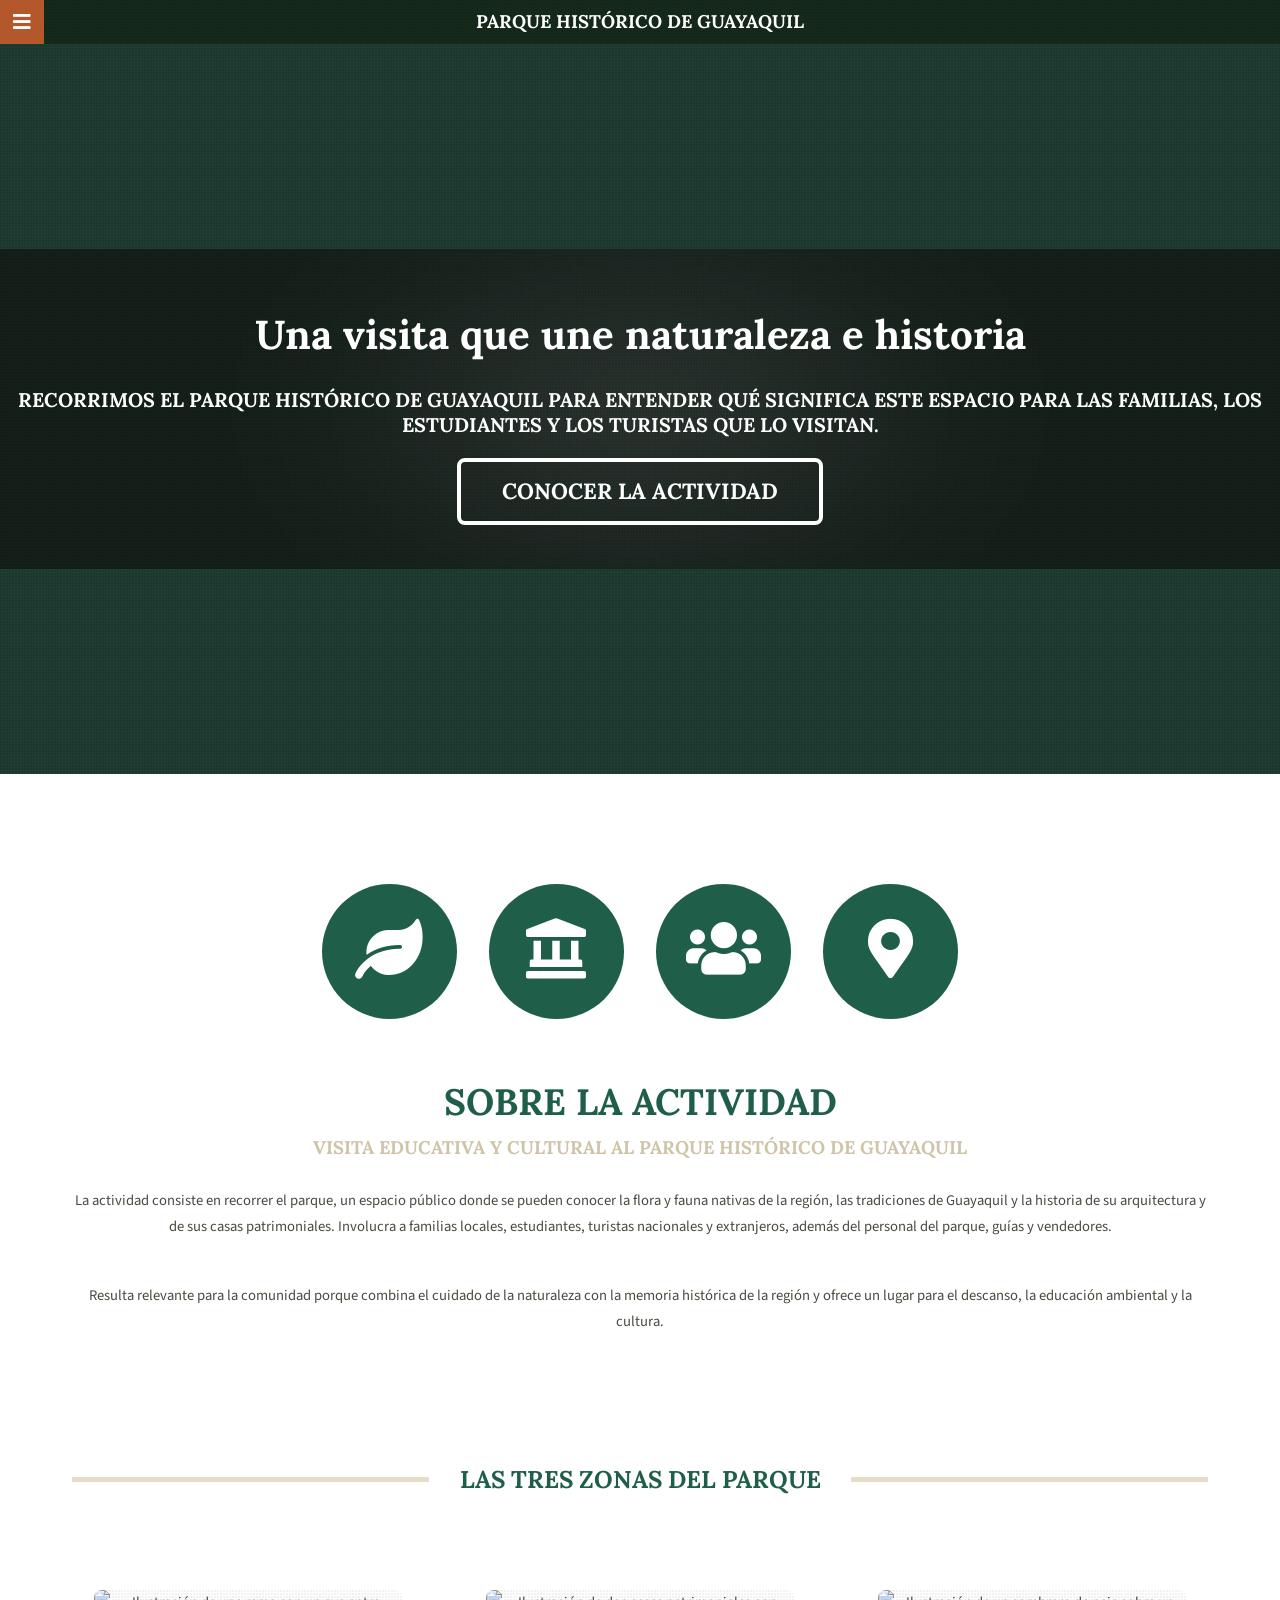
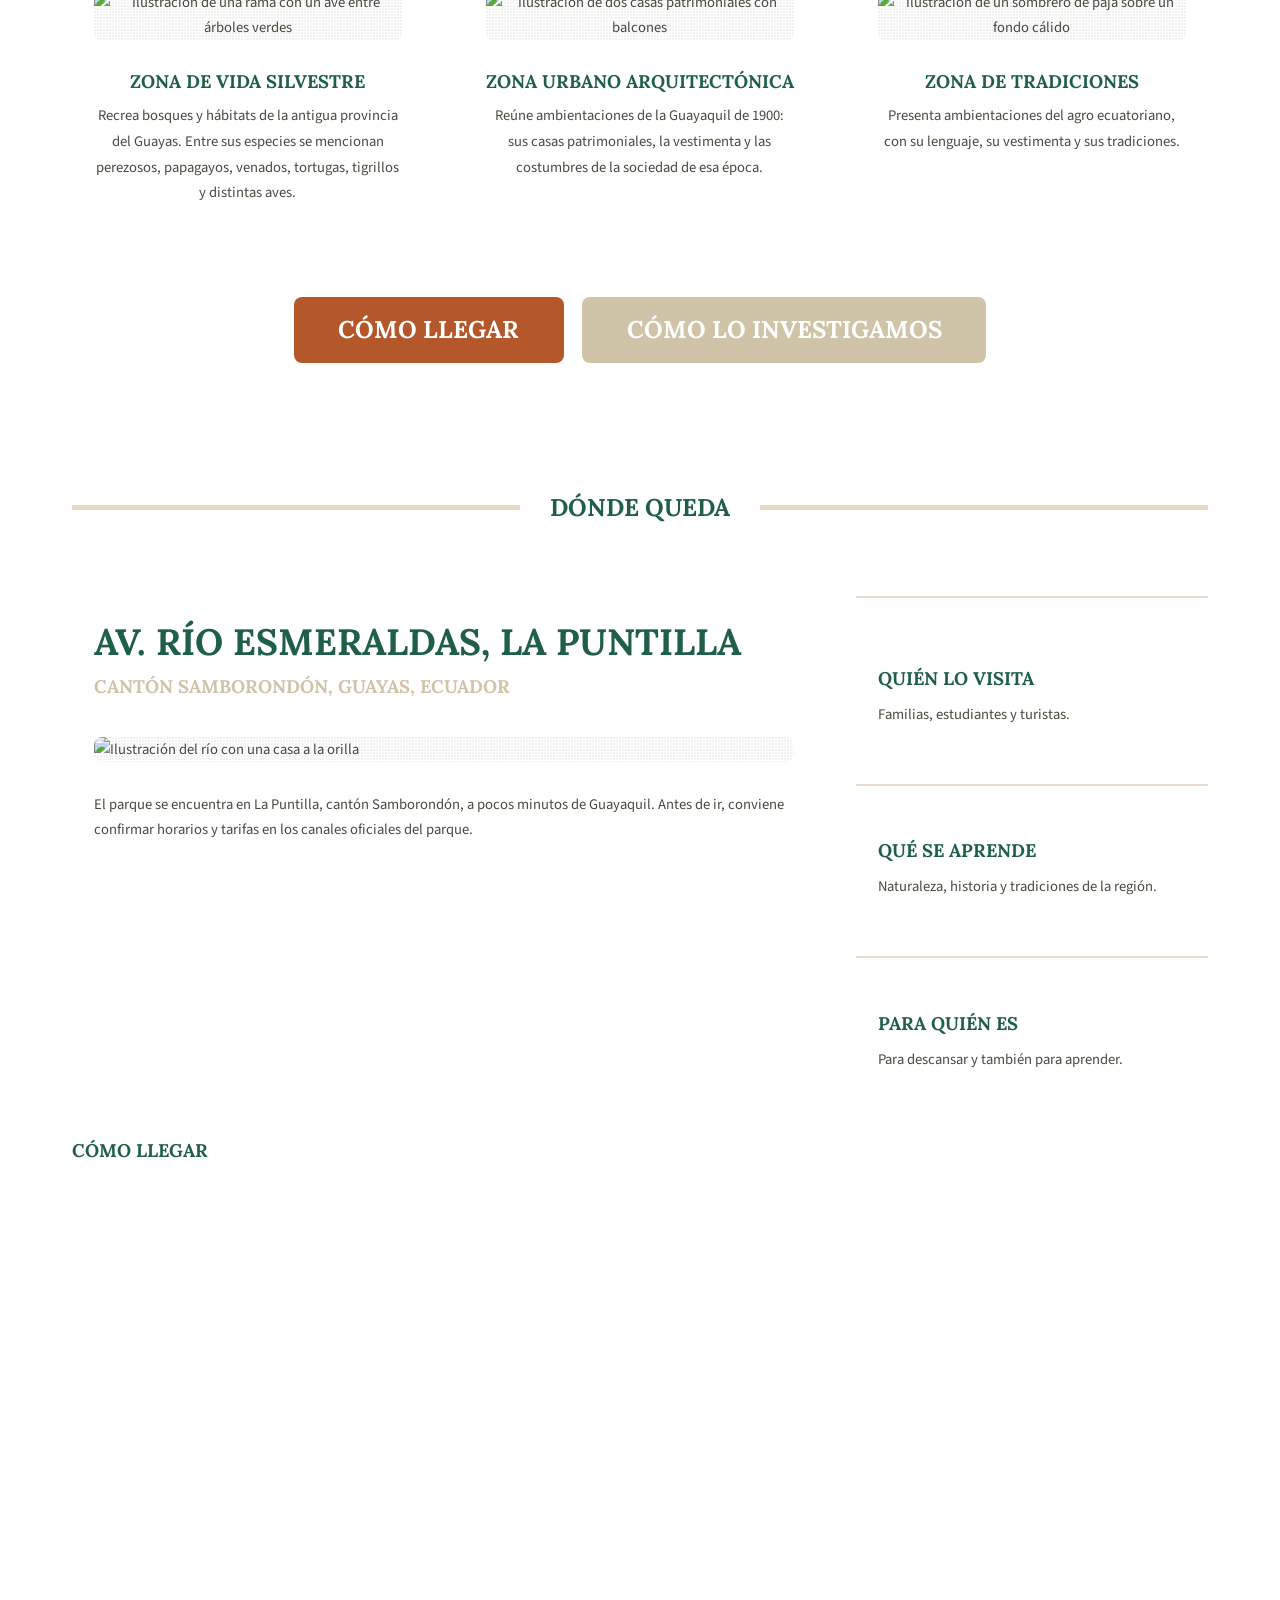
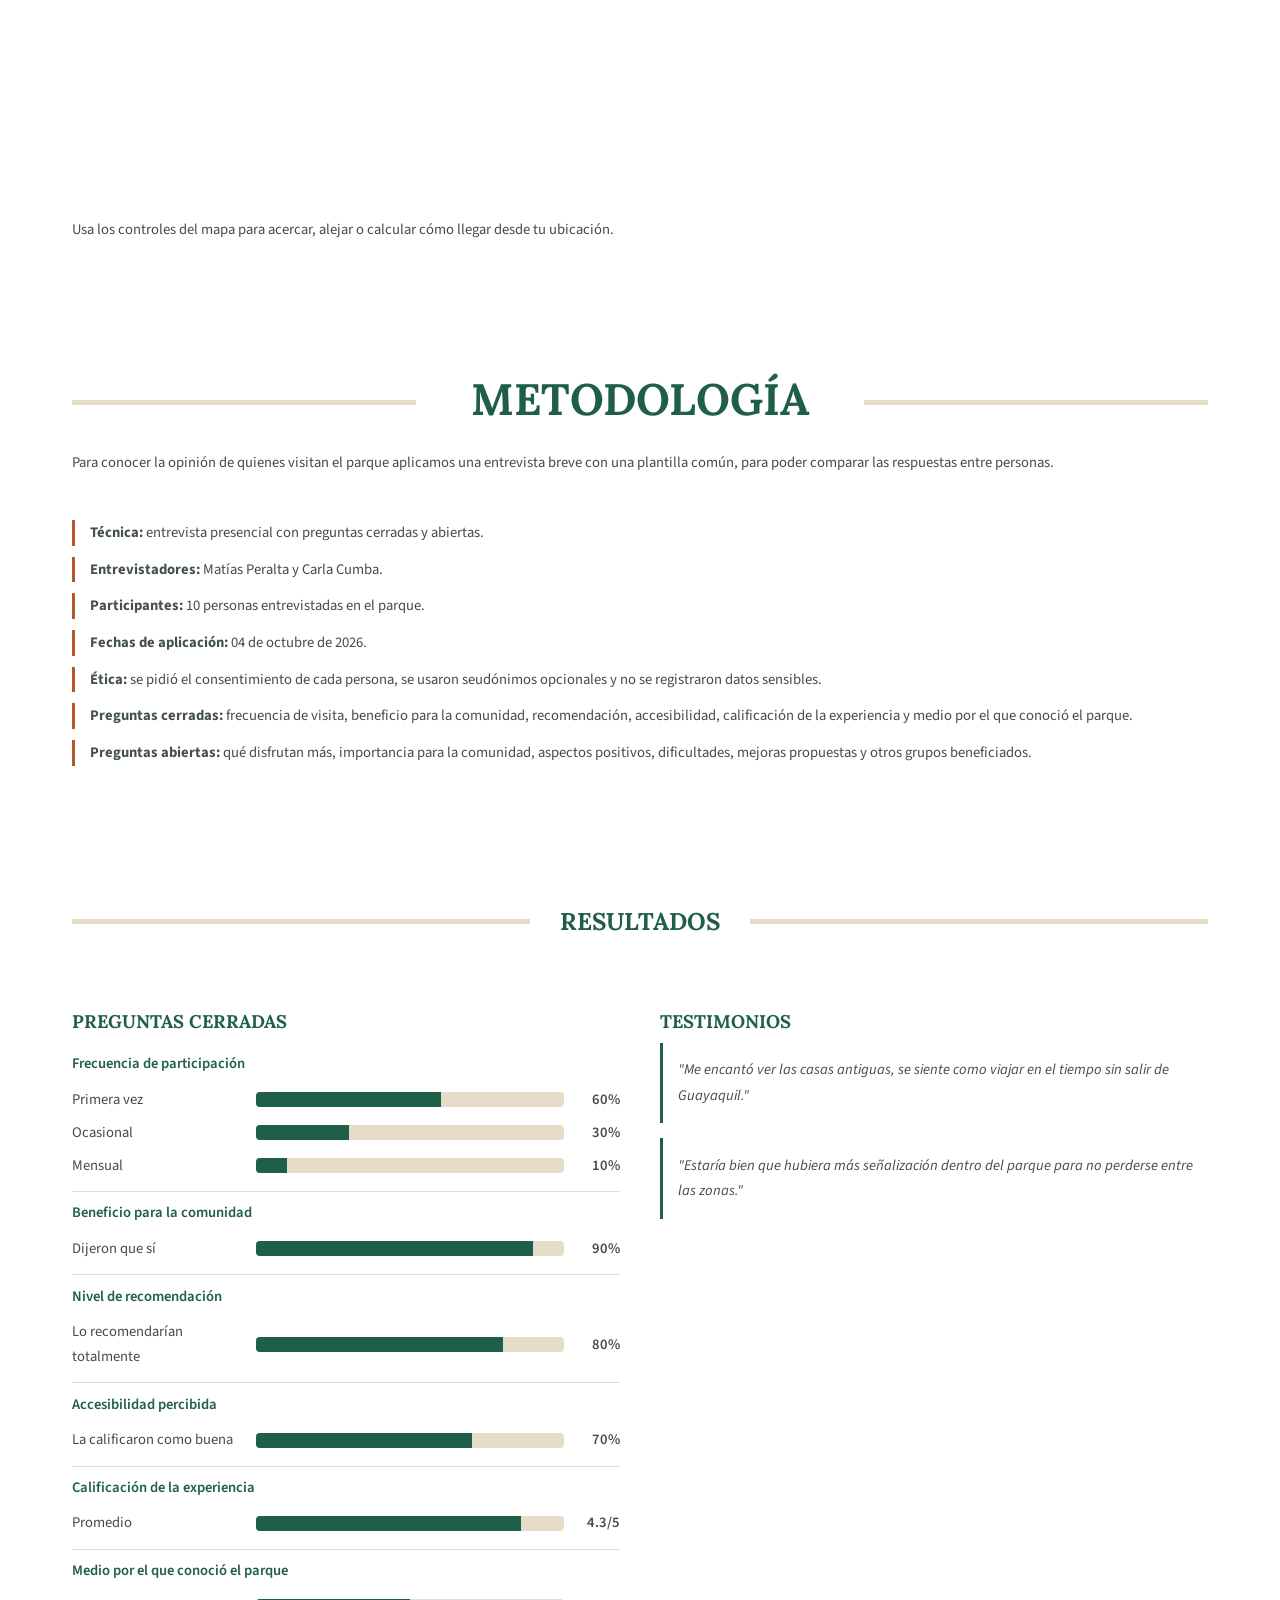
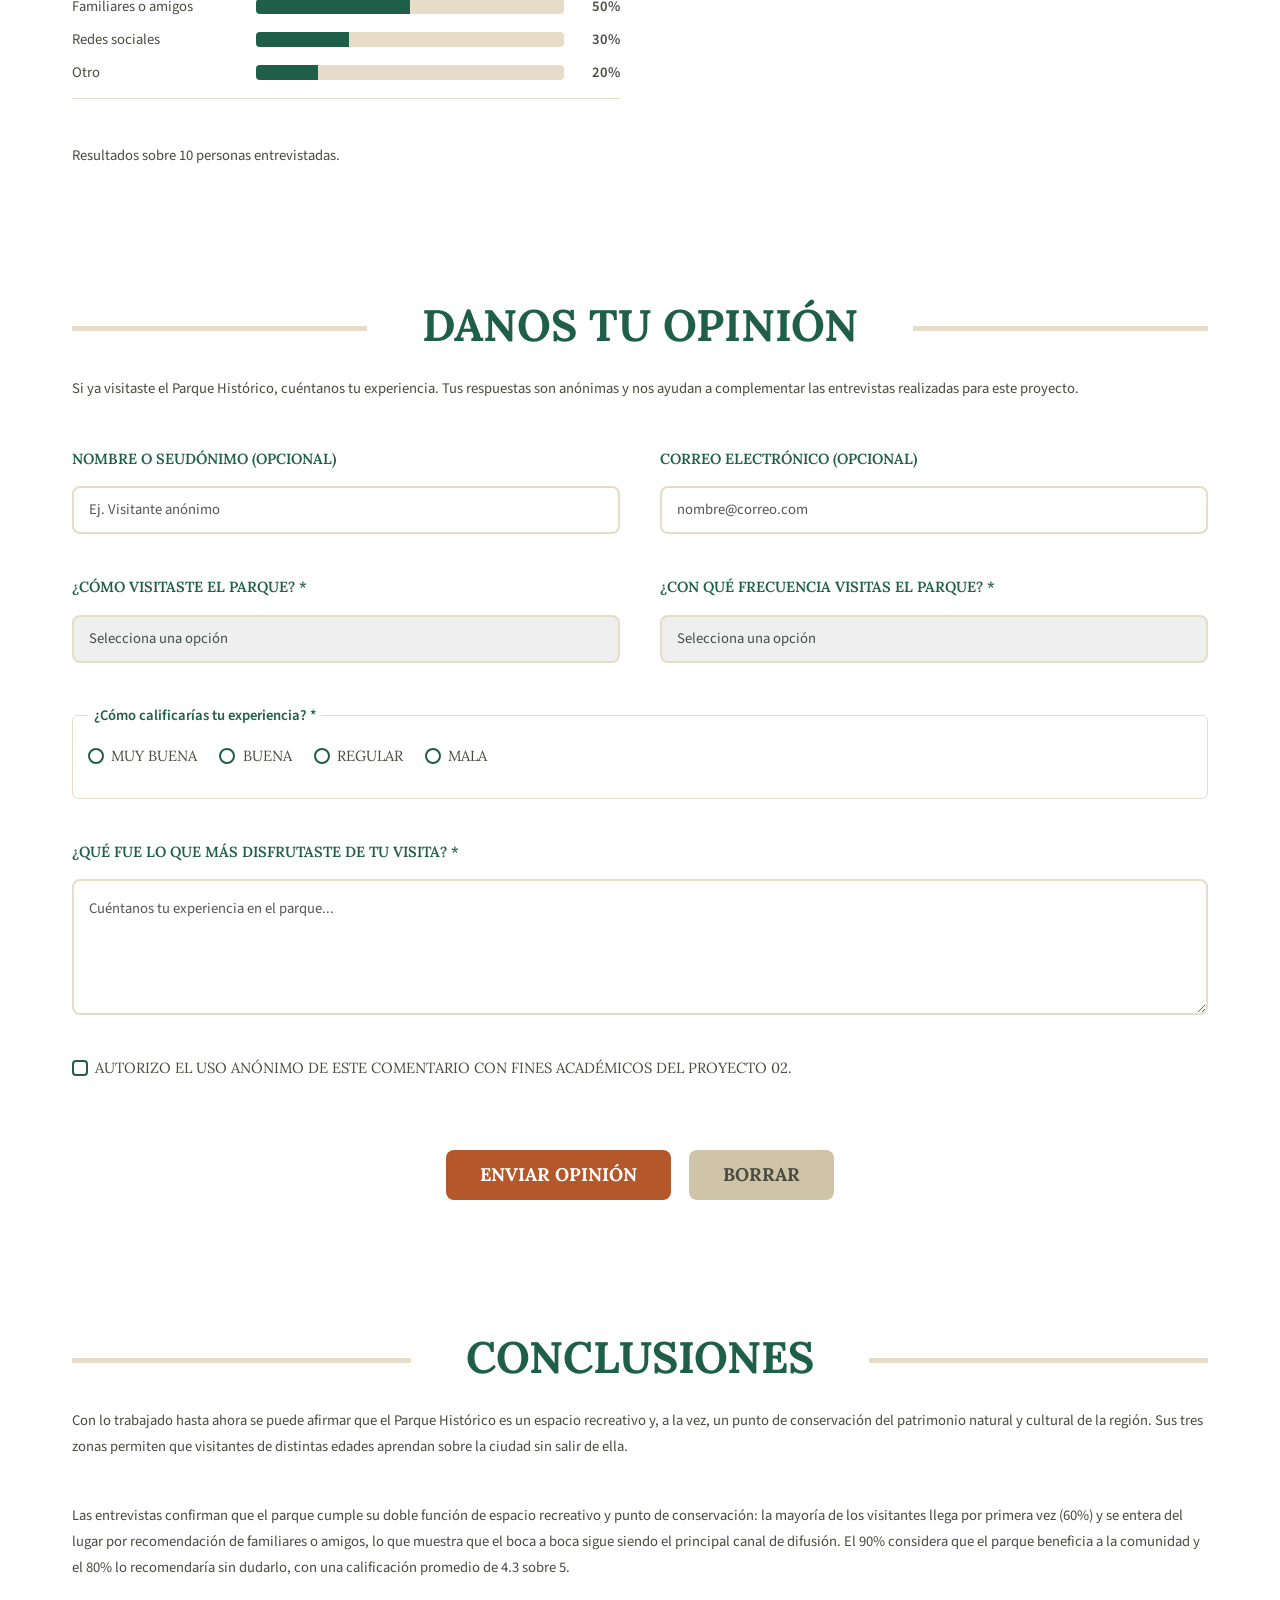
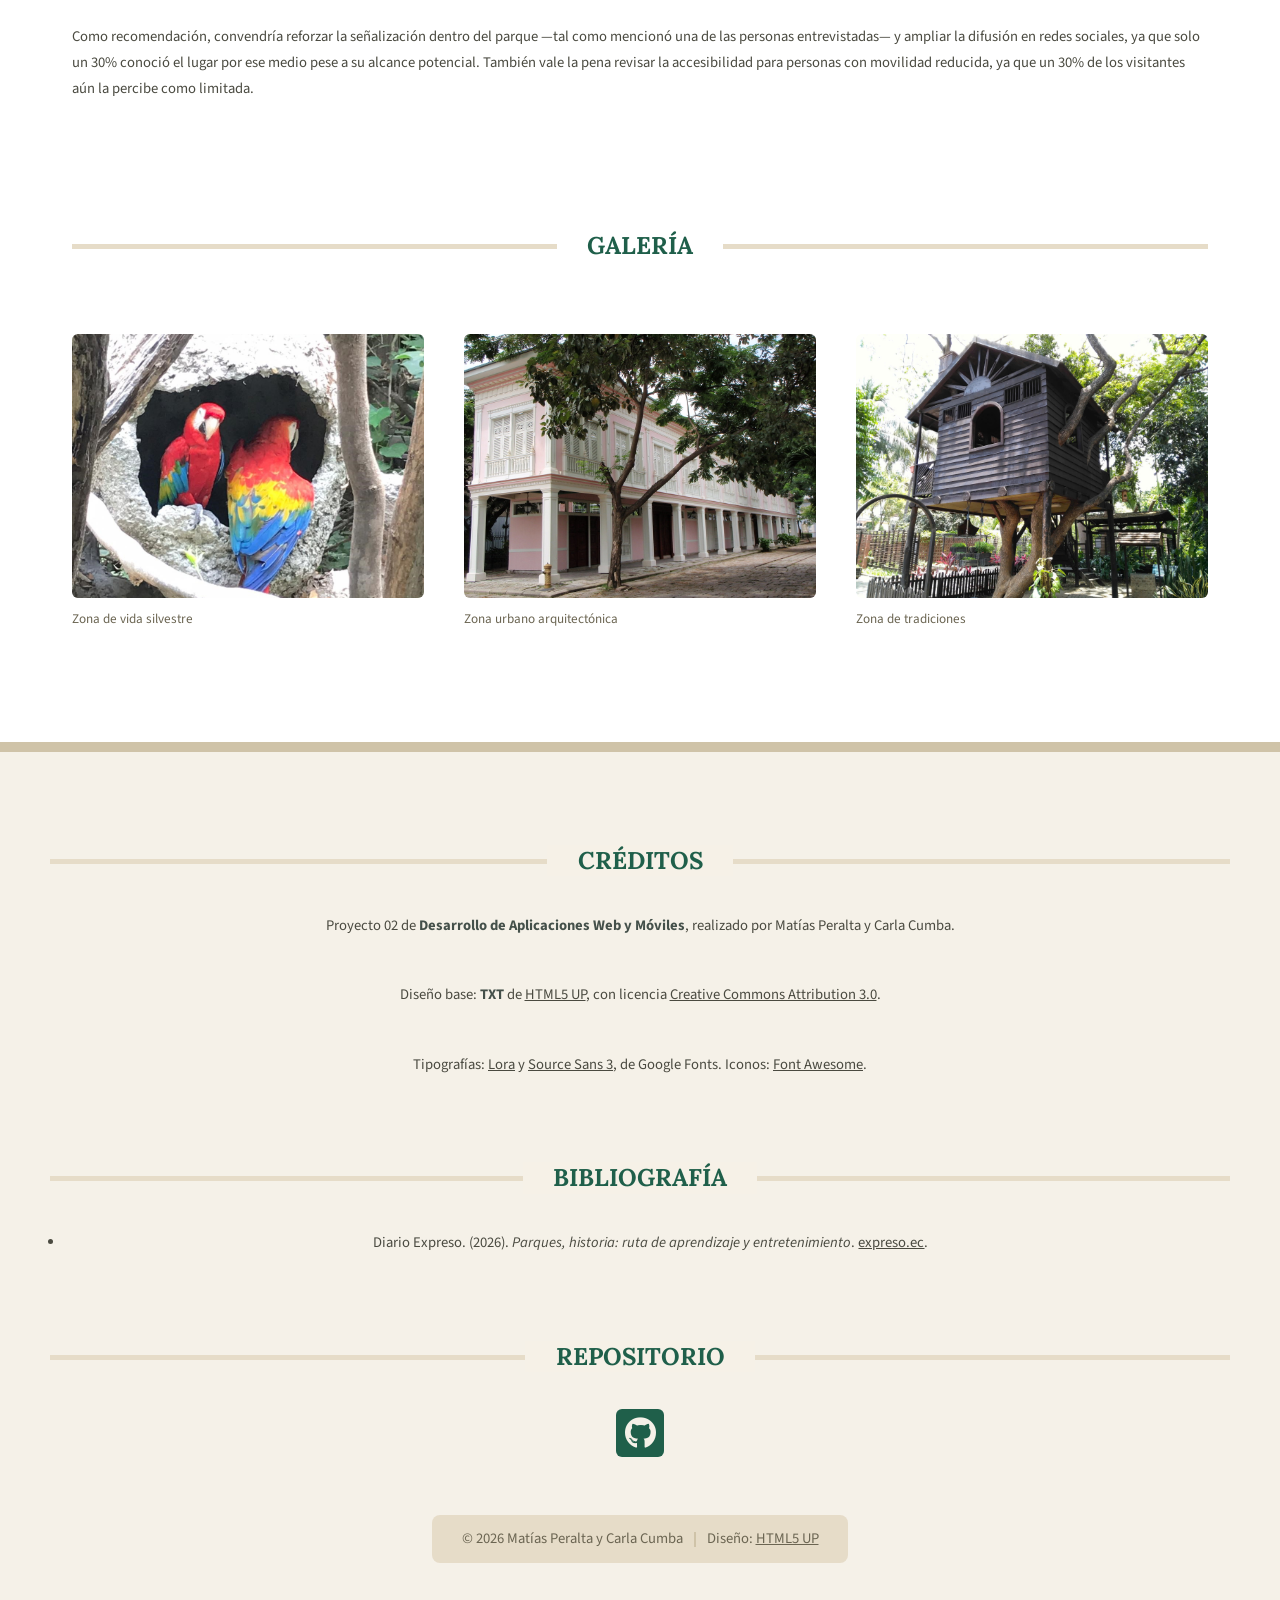
==== commit 8a64abeb: "Conclusiones, recomendaciones, referencias y bibliografía" ====
--- a/index.html
+++ b/index.html
@@ -365,7 +365,18 @@
 										un punto de conservación del patrimonio natural y cultural de la región. Sus tres zonas permiten que visitantes
 										de distintas edades aprendan sobre la ciudad sin salir de ella.
 									</p>
-									<p class="pendiente-caja">Las conclusiones sobre necesidades e intereses de los visitantes se redactarán con los datos de las entrevistas.</p>
+									<p>
+										Las entrevistas confirman que el parque cumple su doble función de espacio recreativo y punto de conservación: la mayoría de los
+										visitantes llega por primera vez (60%) y se entera del lugar por recomendación de familiares o amigos, lo que muestra que el
+										boca a boca sigue siendo el principal canal de difusión. El 90% considera que el parque beneficia a la comunidad y el 80% lo
+										recomendaría sin dudarlo, con una calificación promedio de 4.3 sobre 5.
+									</p>
+									<p>
+										Como recomendación, convendría reforzar la señalización dentro del parque —tal como mencionó una de las personas entrevistadas—
+										y ampliar la difusión en redes sociales, ya que solo un 30% conoció el lugar por ese medio pese a su alcance potencial. También
+										vale la pena revisar la accesibilidad para personas con movilidad reducida, ya que un 30% de los visitantes aún la percibe
+										como limitada.
+									</p>
 								</section>
 							</div>
 
@@ -417,6 +428,19 @@
 										Diseño base: <strong>TXT</strong> de <a href="https://html5up.net">HTML5 UP</a>, con licencia
 										<a href="https://html5up.net/license/">Creative Commons Attribution 3.0</a>.
 									</p>
+									<p>
+										Tipografías: <a href="https://fonts.google.com/specimen/Lora">Lora</a> y
+										<a href="https://fonts.google.com/specimen/Source+Sans+3">Source Sans 3</a>, de Google Fonts.
+										Iconos: <a href="https://fontawesome.com">Font Awesome</a>.
+									</p>
+								</section>
+							</div>
+							<div class="col-12">
+								<section>
+									<h2 class="major"><span>Bibliografía</span></h2>
+									<ul>
+										<li>Diario Expreso. (2026). <em>Parques, historia: ruta de aprendizaje y entretenimiento</em>. <a href="https://www.expreso.ec/guayaquil/parques-historia-ruta-aprendizaje-entretenimiento-113603.html">expreso.ec</a>.</li>
+									</ul>
 								</section>
 							</div>
 							<div class="col-12">
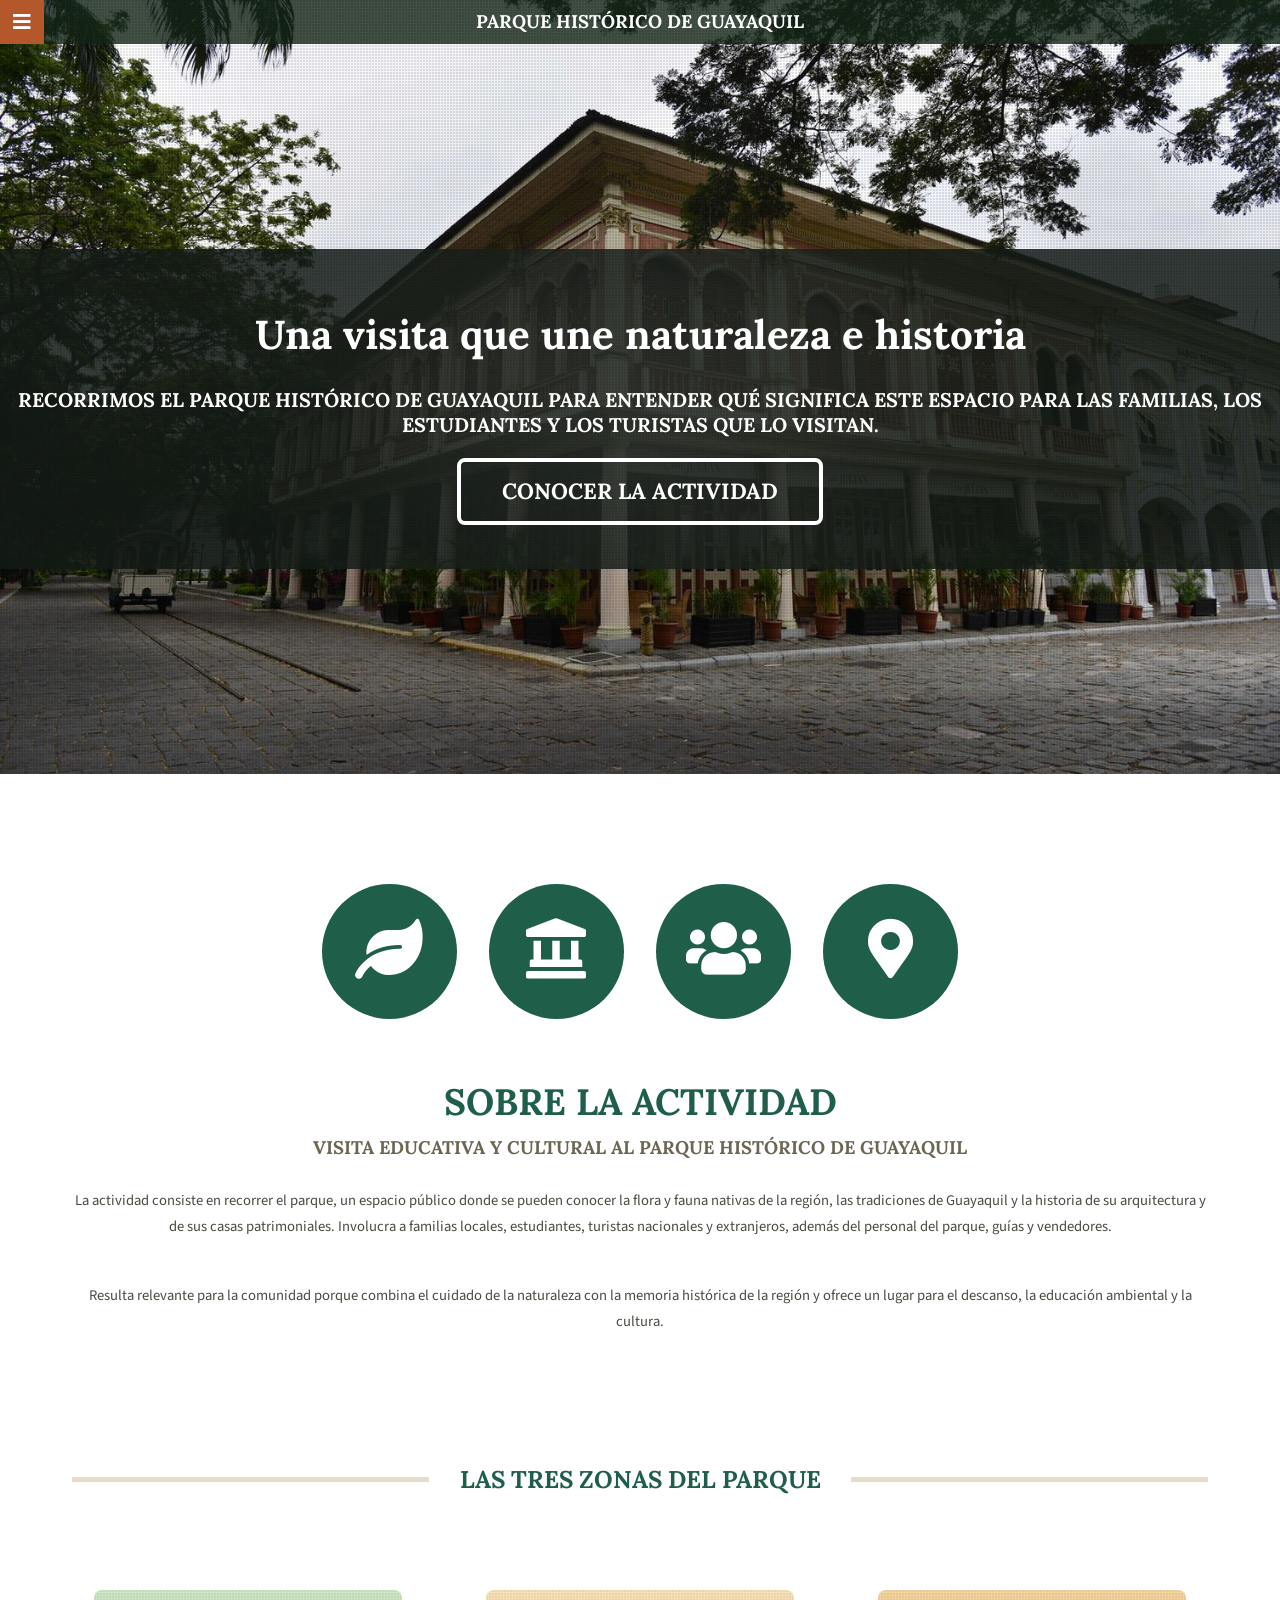
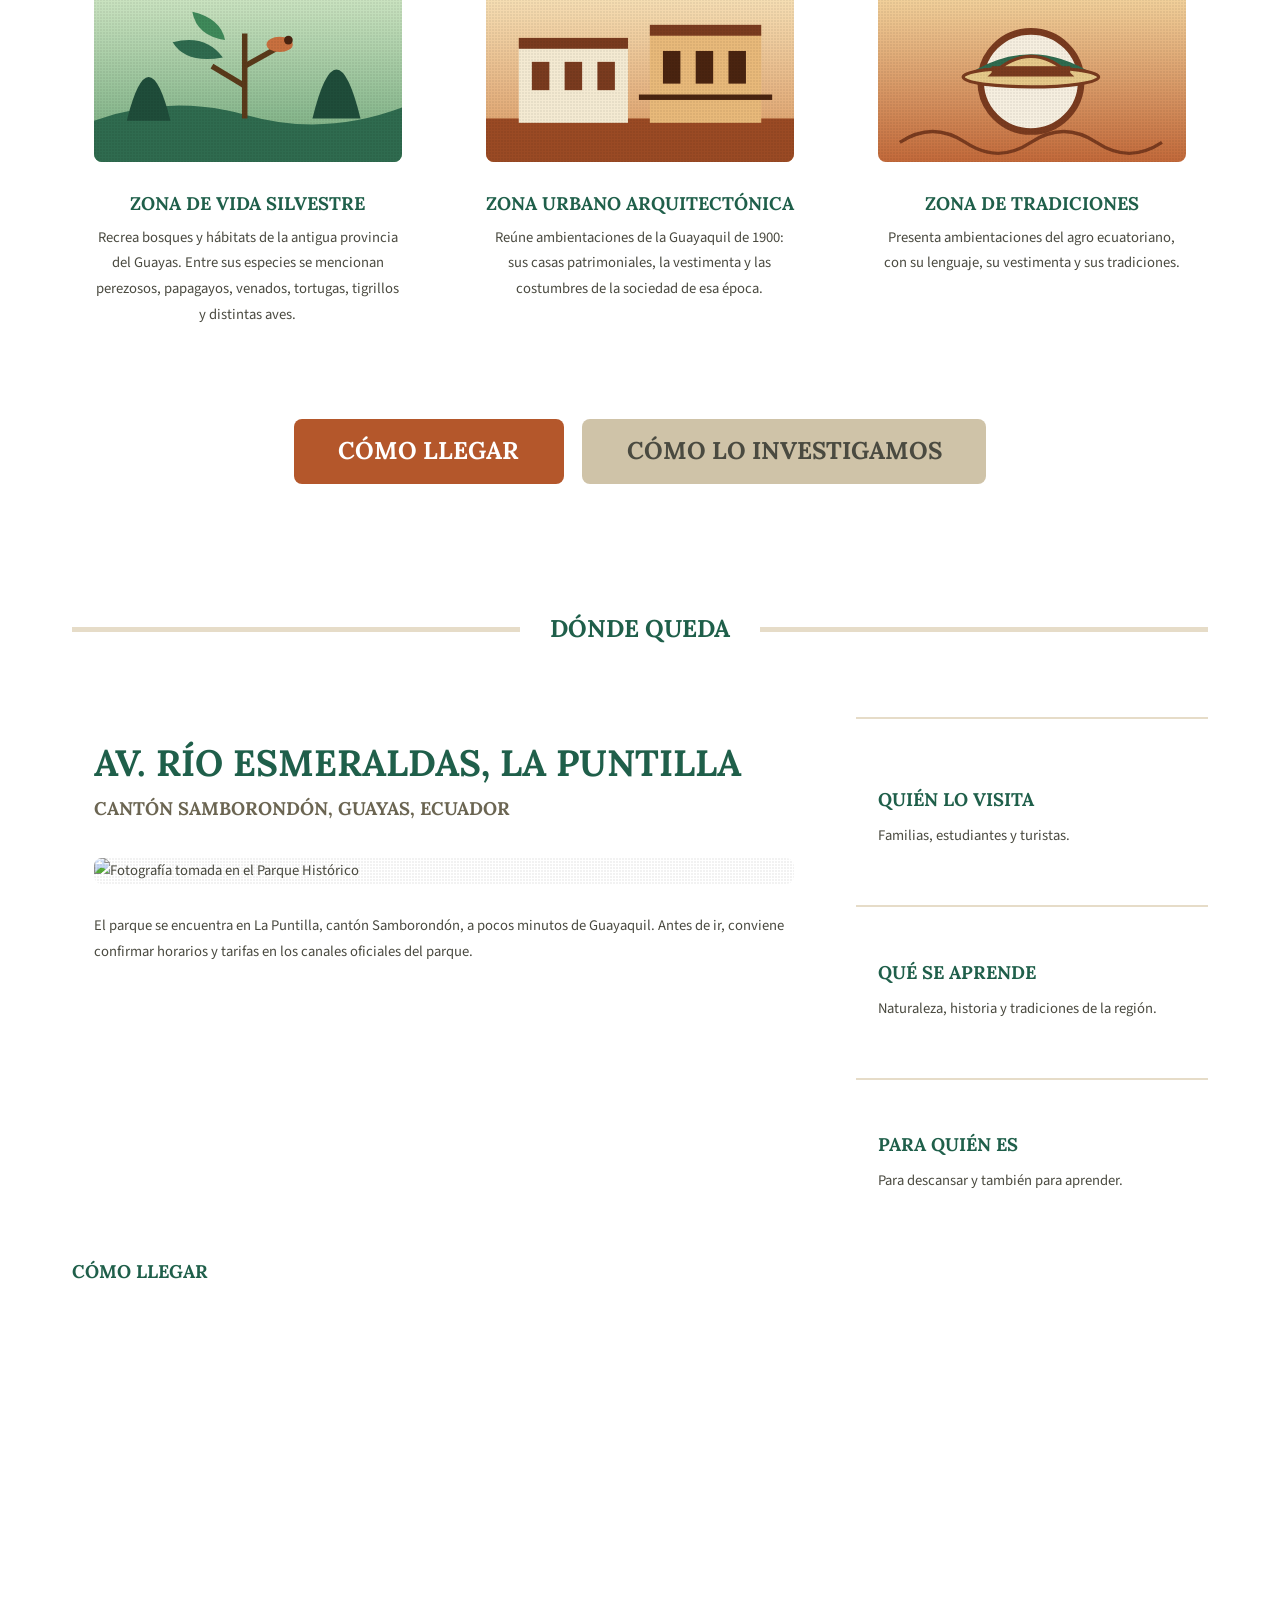
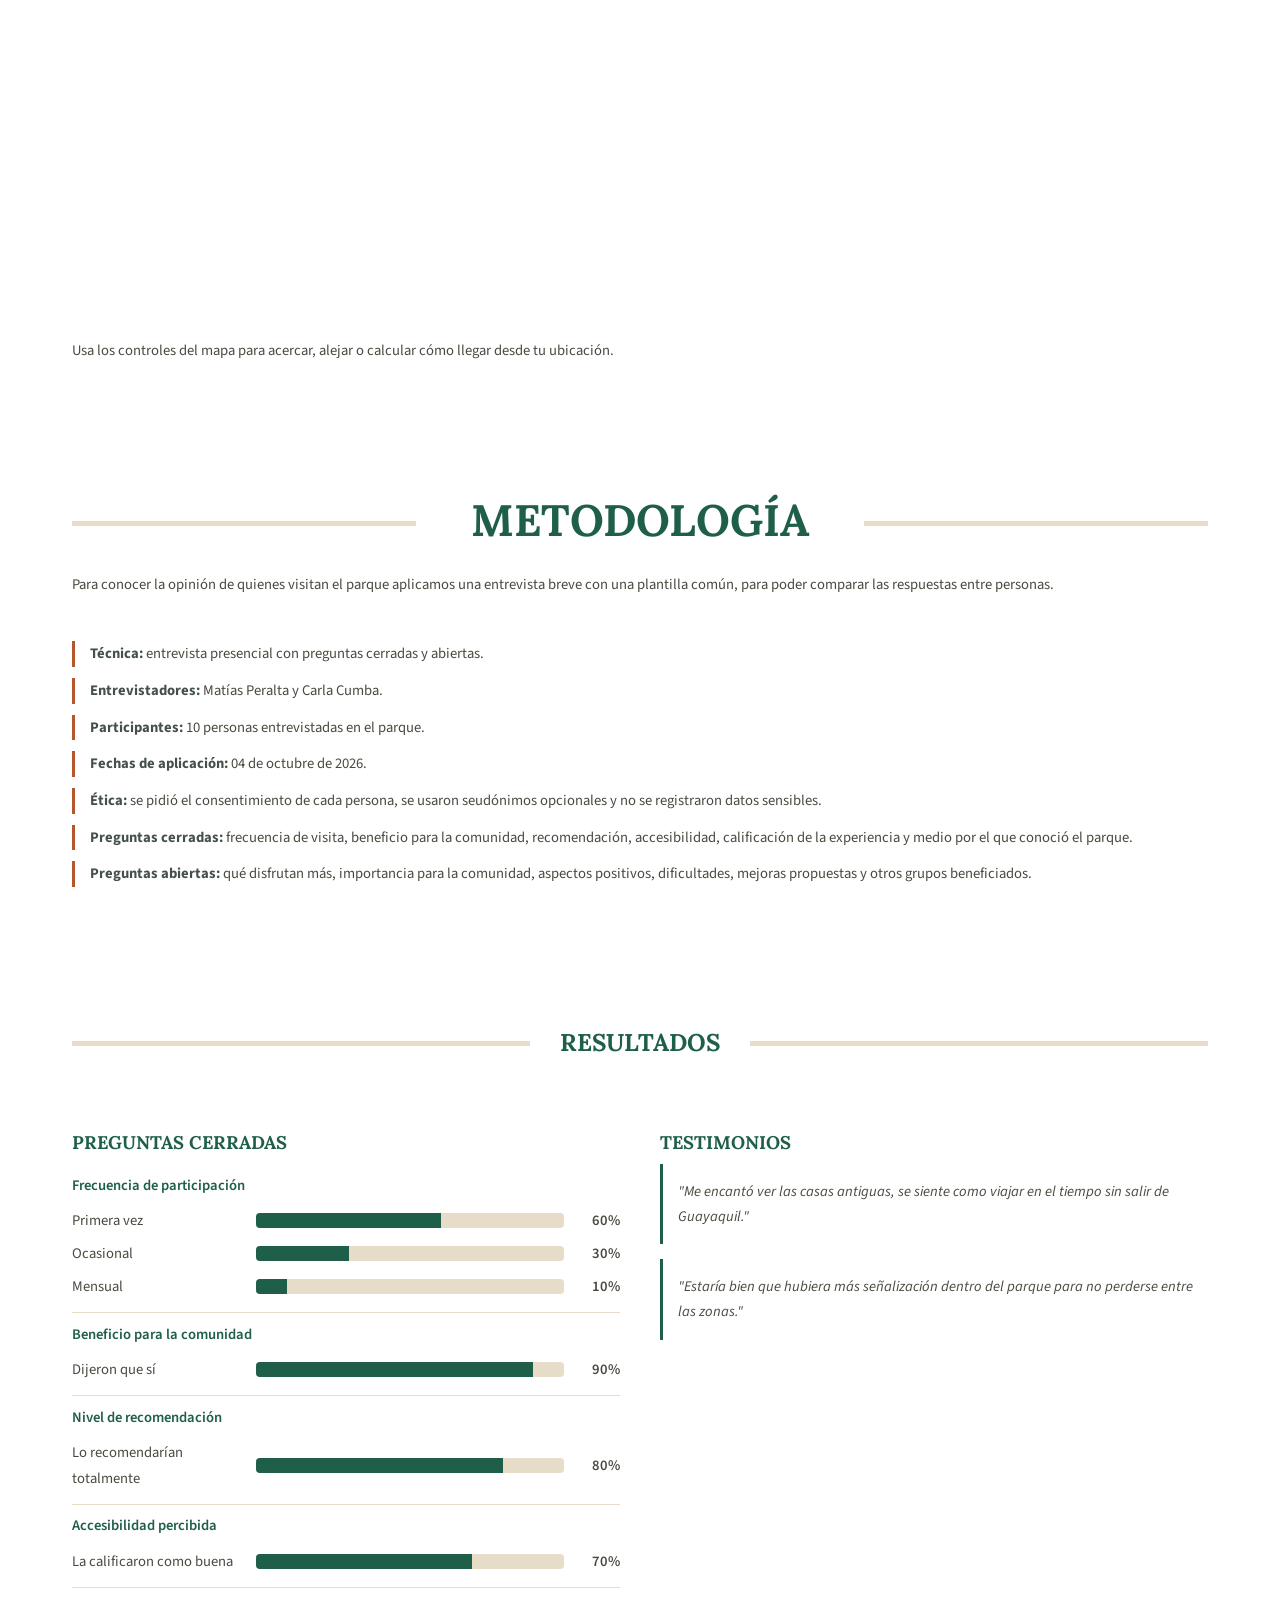
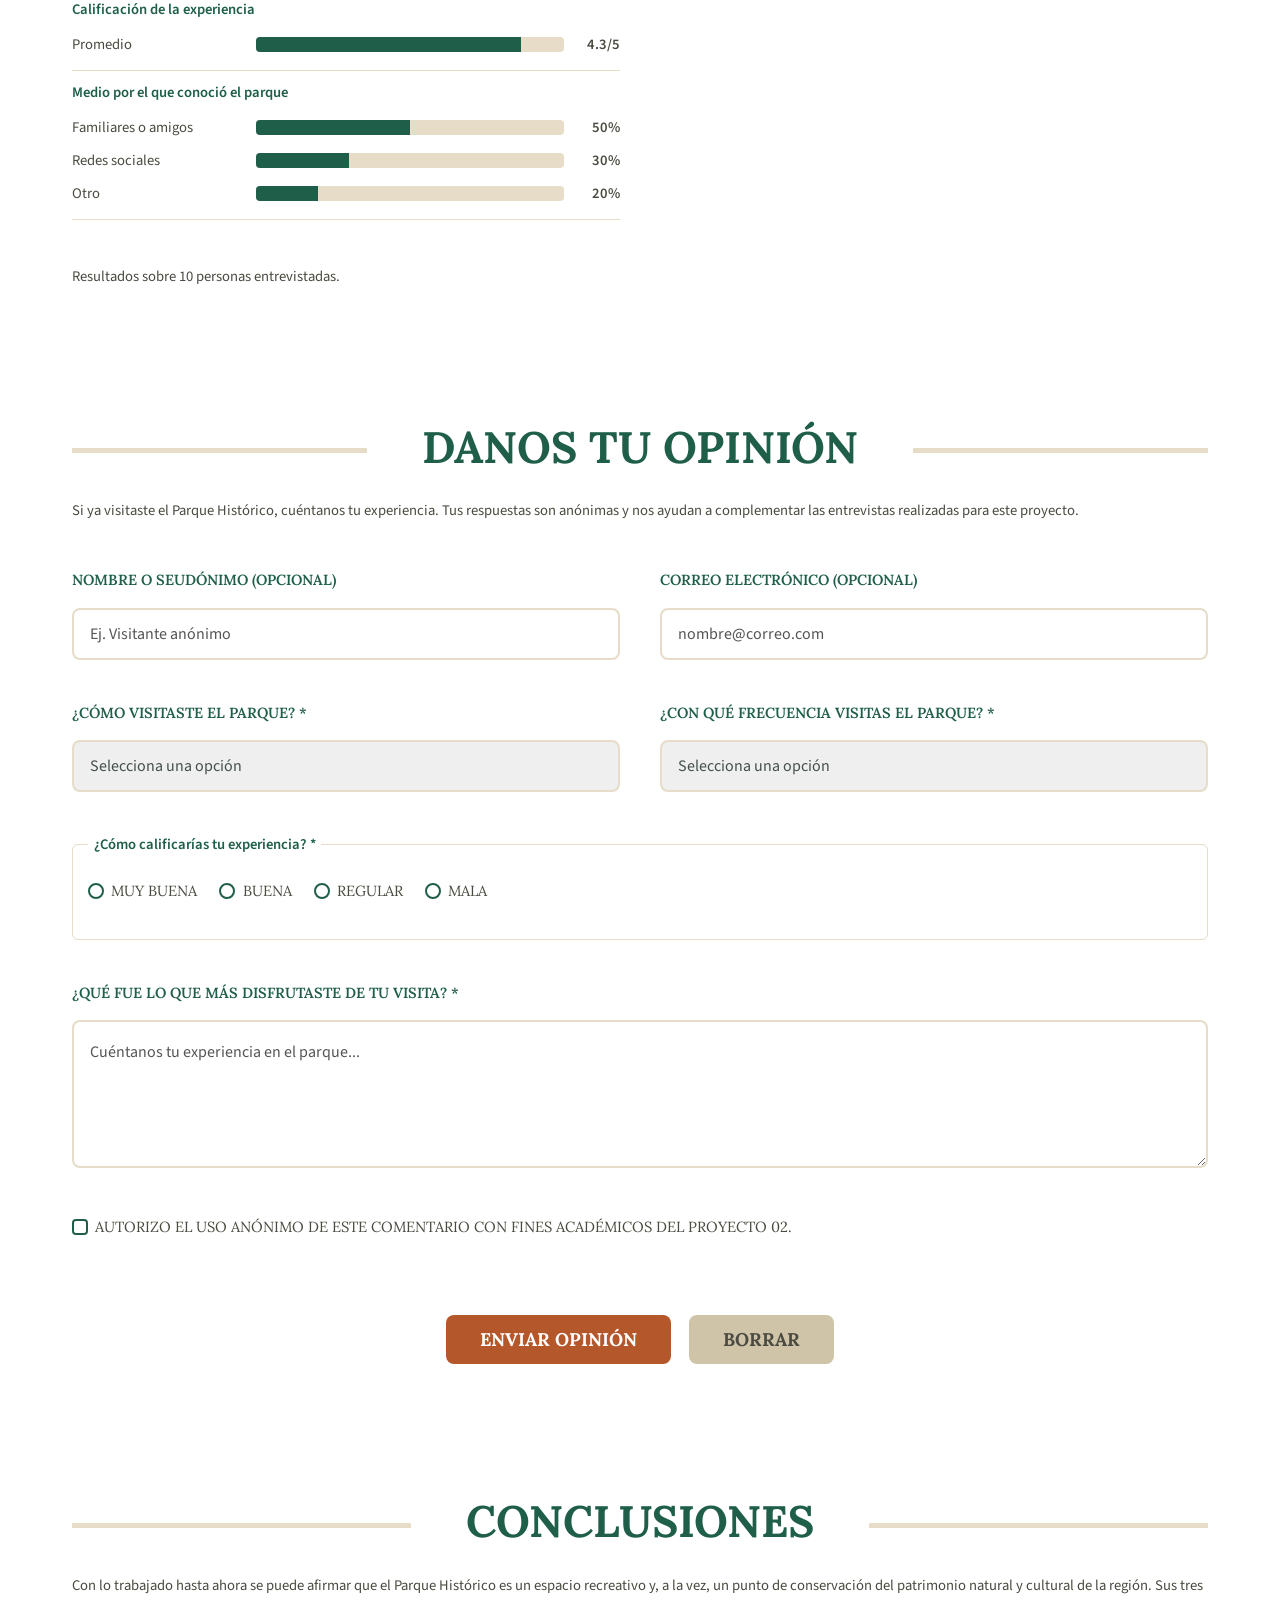
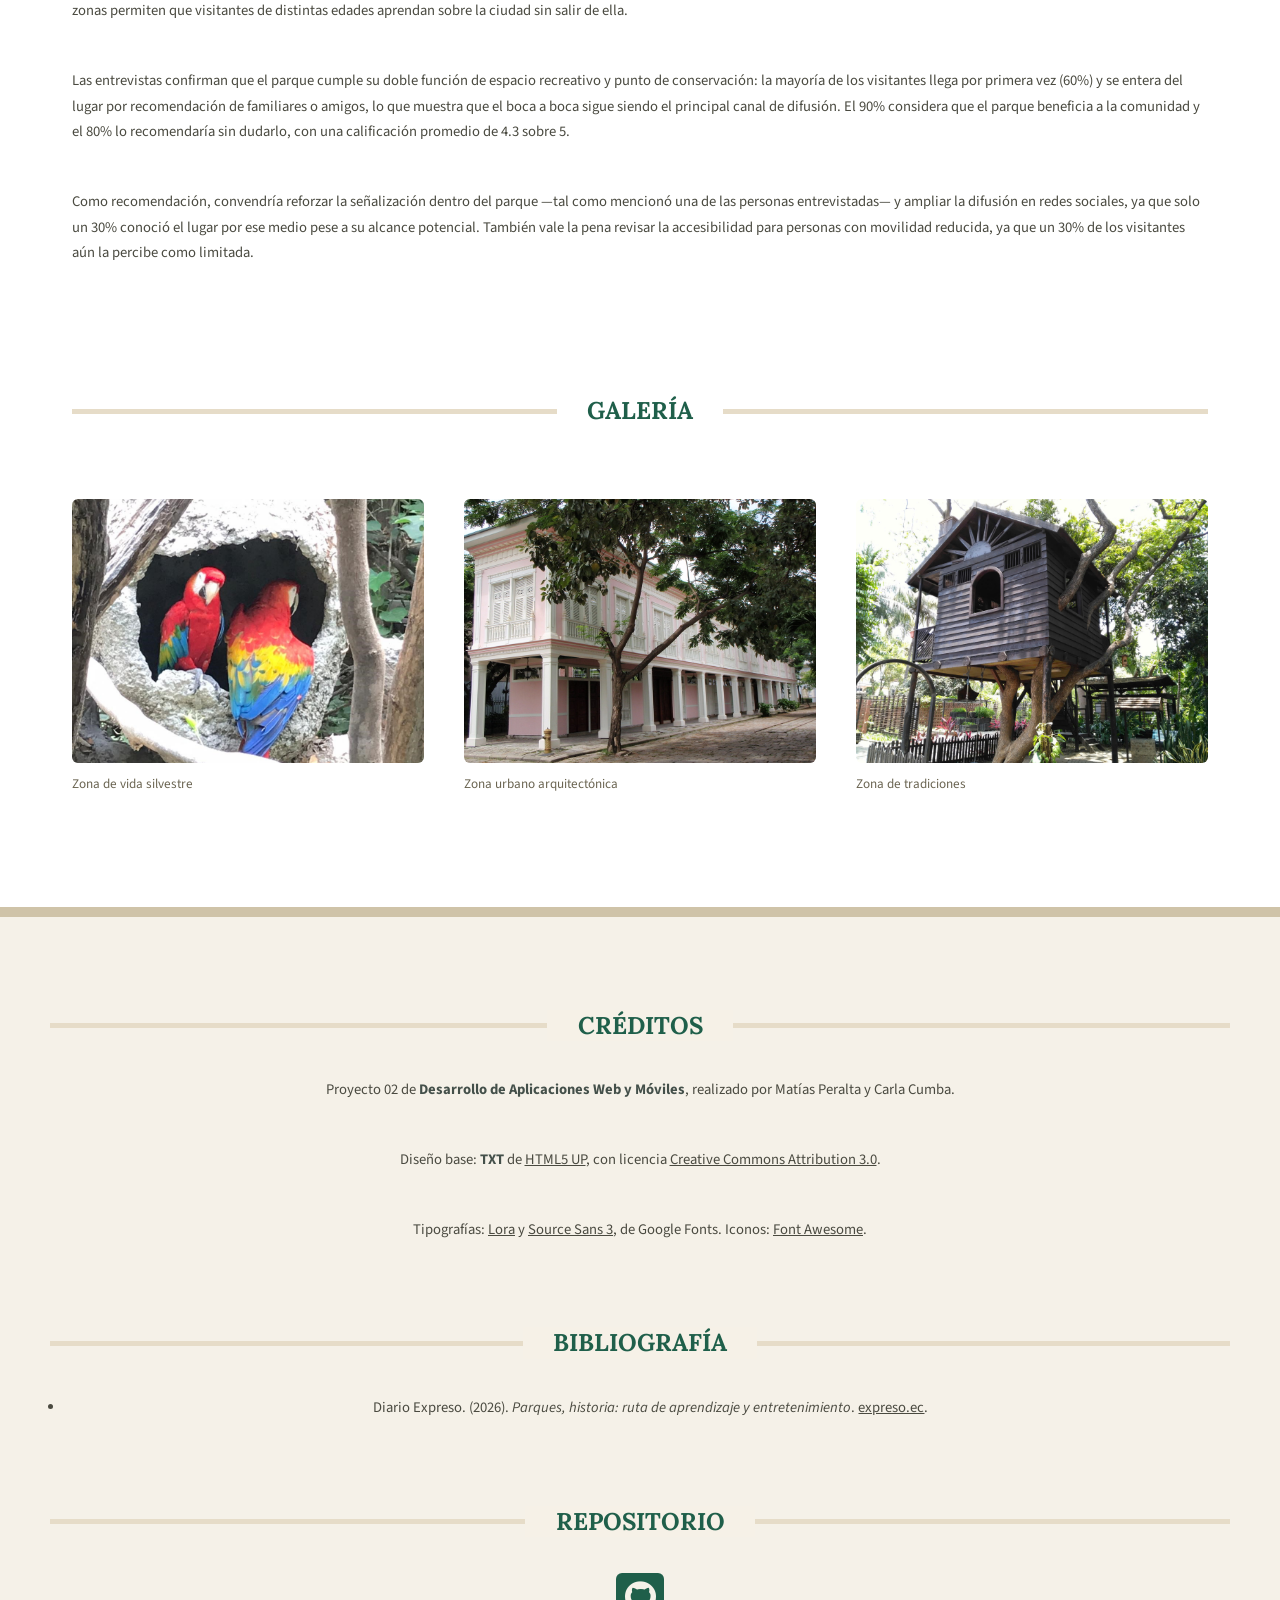
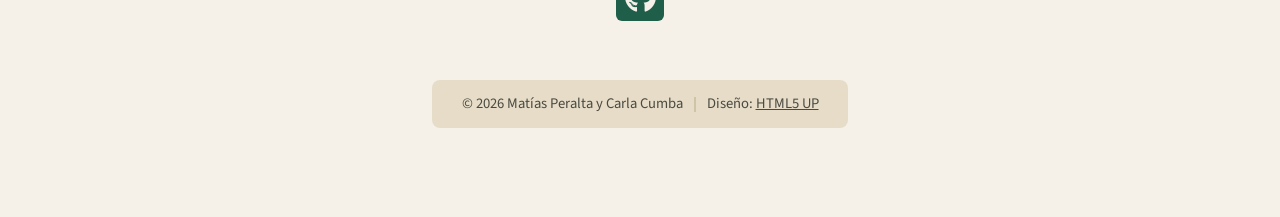
==== commit 145a4ba7: "Update index.html imagen modificación" ====
--- a/index.html
+++ b/index.html
@@ -146,7 +146,7 @@
 															<h3>Av. Río Esmeraldas, La Puntilla</h3>
 															<p>Cantón Samborondón, Guayas, Ecuador</p>
 														</header>
-														<span class="image featured"><img src="images/rio-esmeraldas.svg" alt="Ilustración del río con una casa a la orilla" /></span>
+														<span class="image featured"><img src="images/carritoph.jpg" alt="Fotografía tomada en el Parque Histórico" /></span>
 														<p>
 															El parque se encuentra en La Puntilla, cantón Samborondón, a pocos minutos de Guayaquil.
 															Antes de ir, conviene confirmar horarios y tarifas en los canales oficiales del parque.
--- a/assets/css/main.css
+++ b/assets/css/main.css
@@ -2478,7 +2478,7 @@
 
 	#banner {
 		position: relative;
-		background-image: url("images/overlay.png"), url("images/overlay.png"), url("../../images/banner.svg");
+		background-image: url("images/overlay.png"), url("images/overlay.png"), url("../../images/banner.jpg");
 		background-position: top left, top left, center center;
 		background-repeat: repeat, repeat, no-repeat;
 		background-size: auto, auto, cover;
--- a/assets/css/parque.css
+++ b/assets/css/parque.css
@@ -101,18 +101,6 @@
 	margin-bottom: 0.75em;
 	padding-left: 1em;
 	border-left: 3px solid #b4572b;
-}
-
-/* Resultados pendientes de completar */
-.pendiente {
-	color: #b4572b;
-	font-style: italic;
-}
-
-.pendiente-caja {
-	border: 1px dashed #b4572b;
-	padding: 1em;
-	color: #6b6552;
 }
 
 /* Fila de pregunta cerrada + su resultado */
@@ -179,6 +167,11 @@
 	background: #1f5f4a;
 }
 
+/* Subtítulos de las cajas ("Sobre la actividad" y "Dónde queda") con contraste suficiente */
+.box header > p {
+	color: #6b6552;
+}
+
 /* Textos cortos de la barra lateral */
 .resumen {
 	margin: 0.4em 0 0 0;
@@ -265,6 +258,18 @@
 	display: flex;
 	align-items: center;
 	gap: 0.5em;
+}
+
+.formulario-opinion input[type="text"],
+.formulario-opinion input[type="email"],
+.formulario-opinion select,
+.formulario-opinion textarea {
+	font-size: 16px;
+}
+
+.formulario-opinion .calificacion label,
+.formulario-opinion label.casilla {
+	padding: 0.4em 0;
 }
 
 .formulario-opinion input[type="radio"],
@@ -324,11 +329,13 @@
 	outline-offset: 2px;
 }
 
+.button.alt,
 input[type="reset"].button.alt,
 input[type="reset"].alt {
 	color: #4a4a40;
 }
 
+.button.alt:hover,
 input[type="reset"].button.alt:hover,
 input[type="reset"].alt:hover {
 	color: #1a2f27;
@@ -338,3 +345,11 @@
 #footer {
 	background-color: #f5f1e8;
 }
+
+#copyright {
+	color: #4a4a40;
+}
+
+#footer a:hover {
+	color: #9a4521;
+}
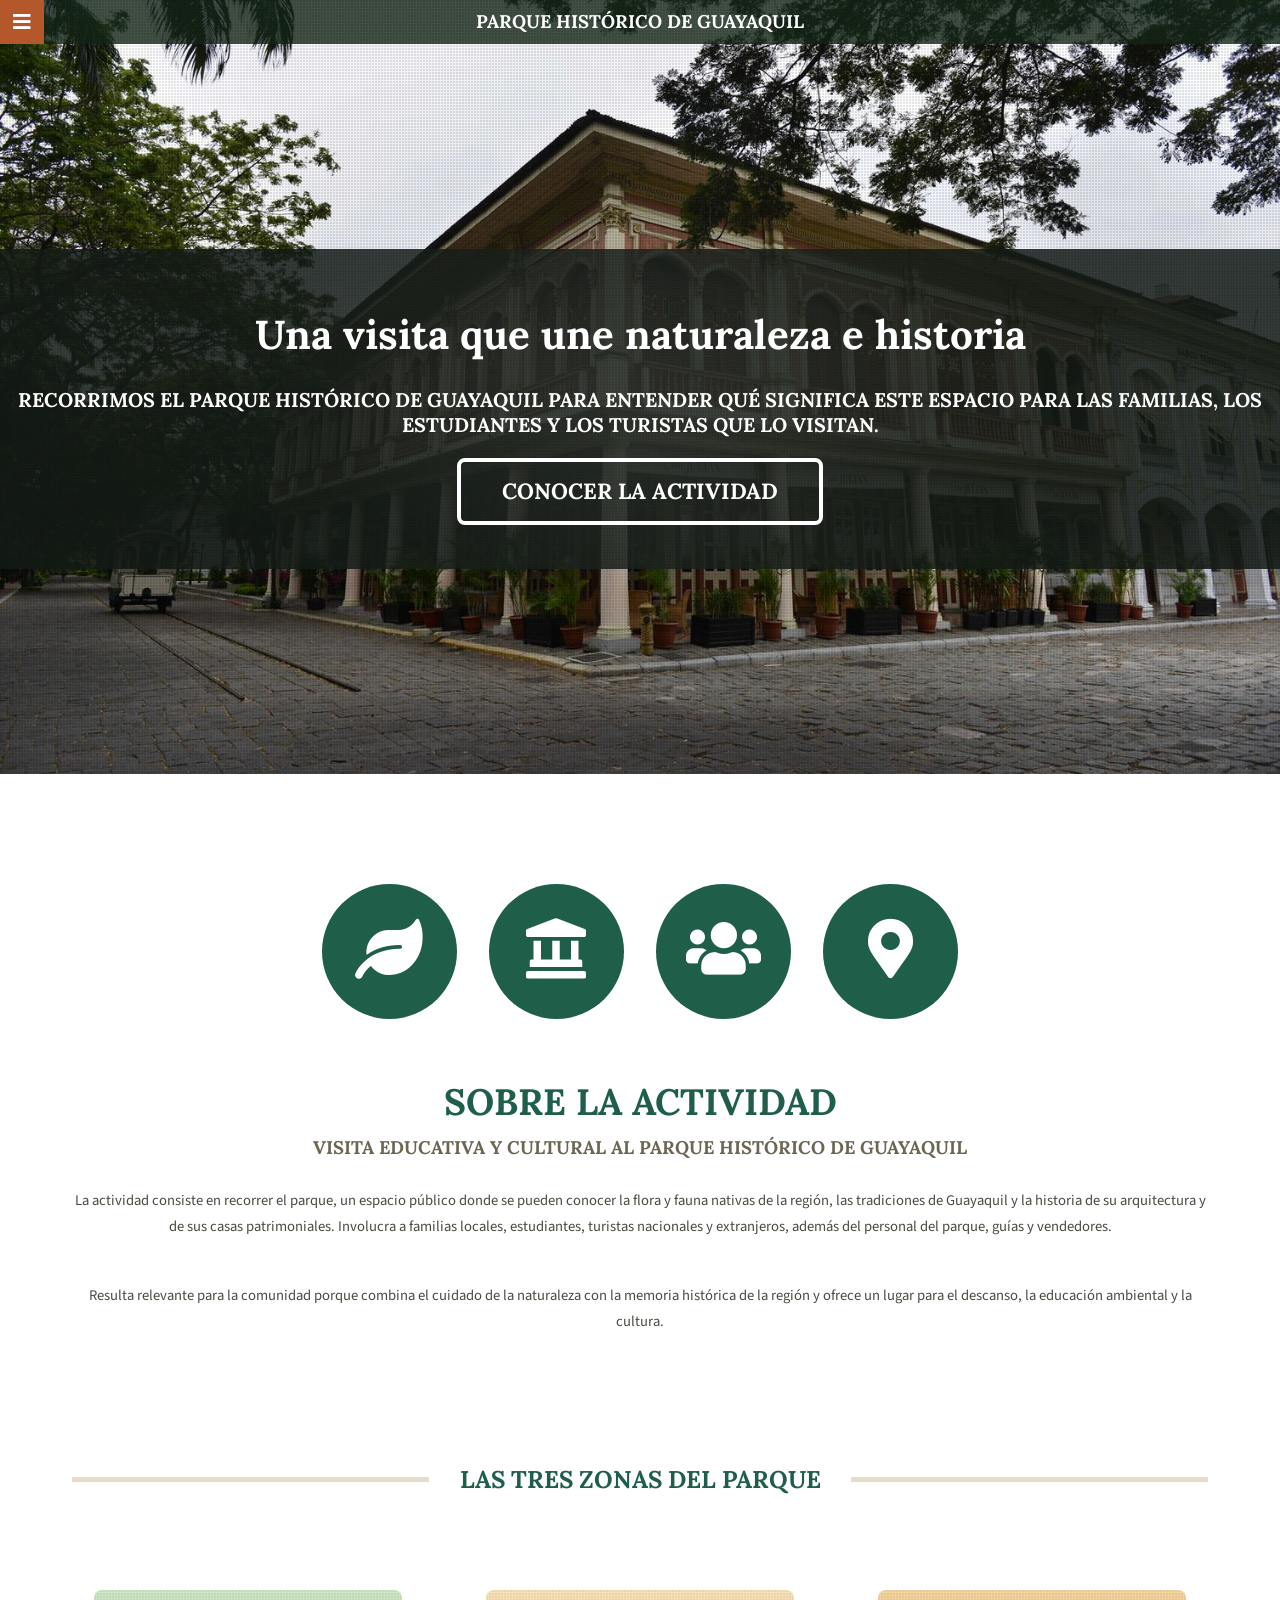
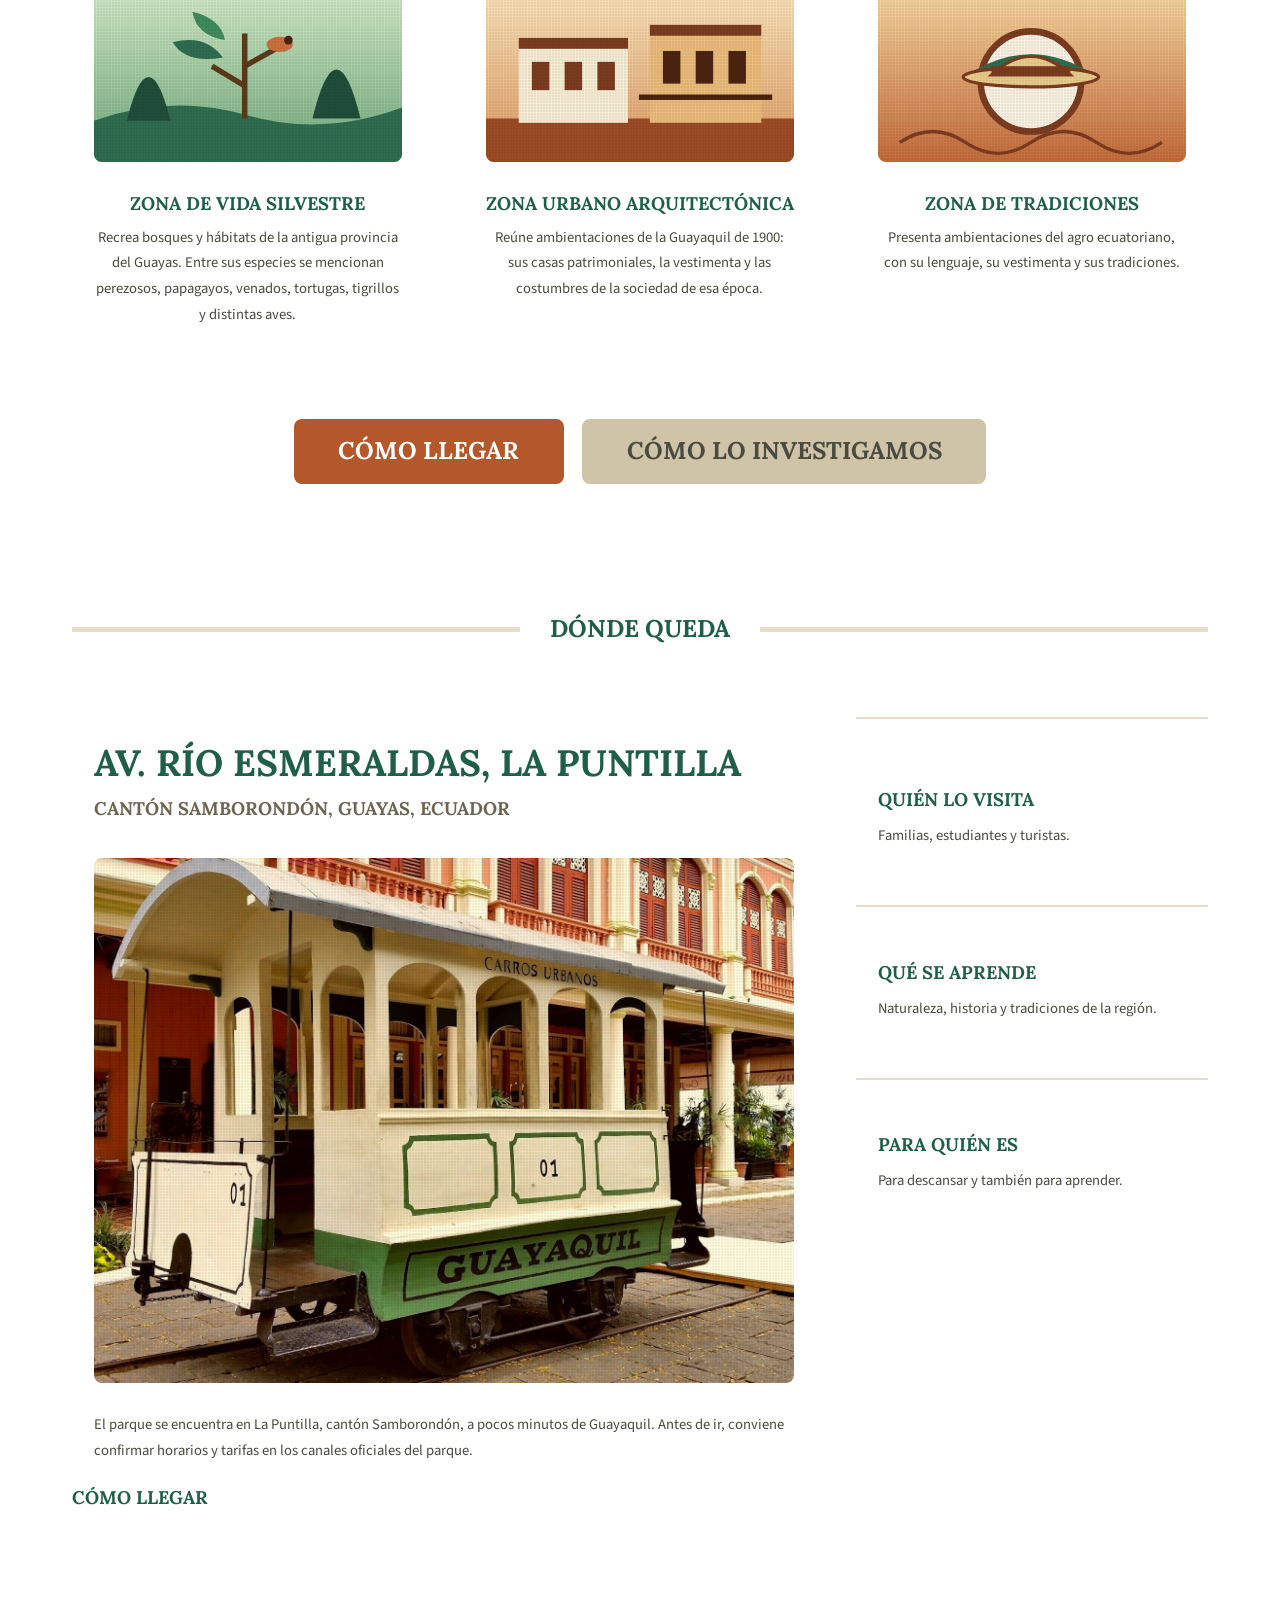
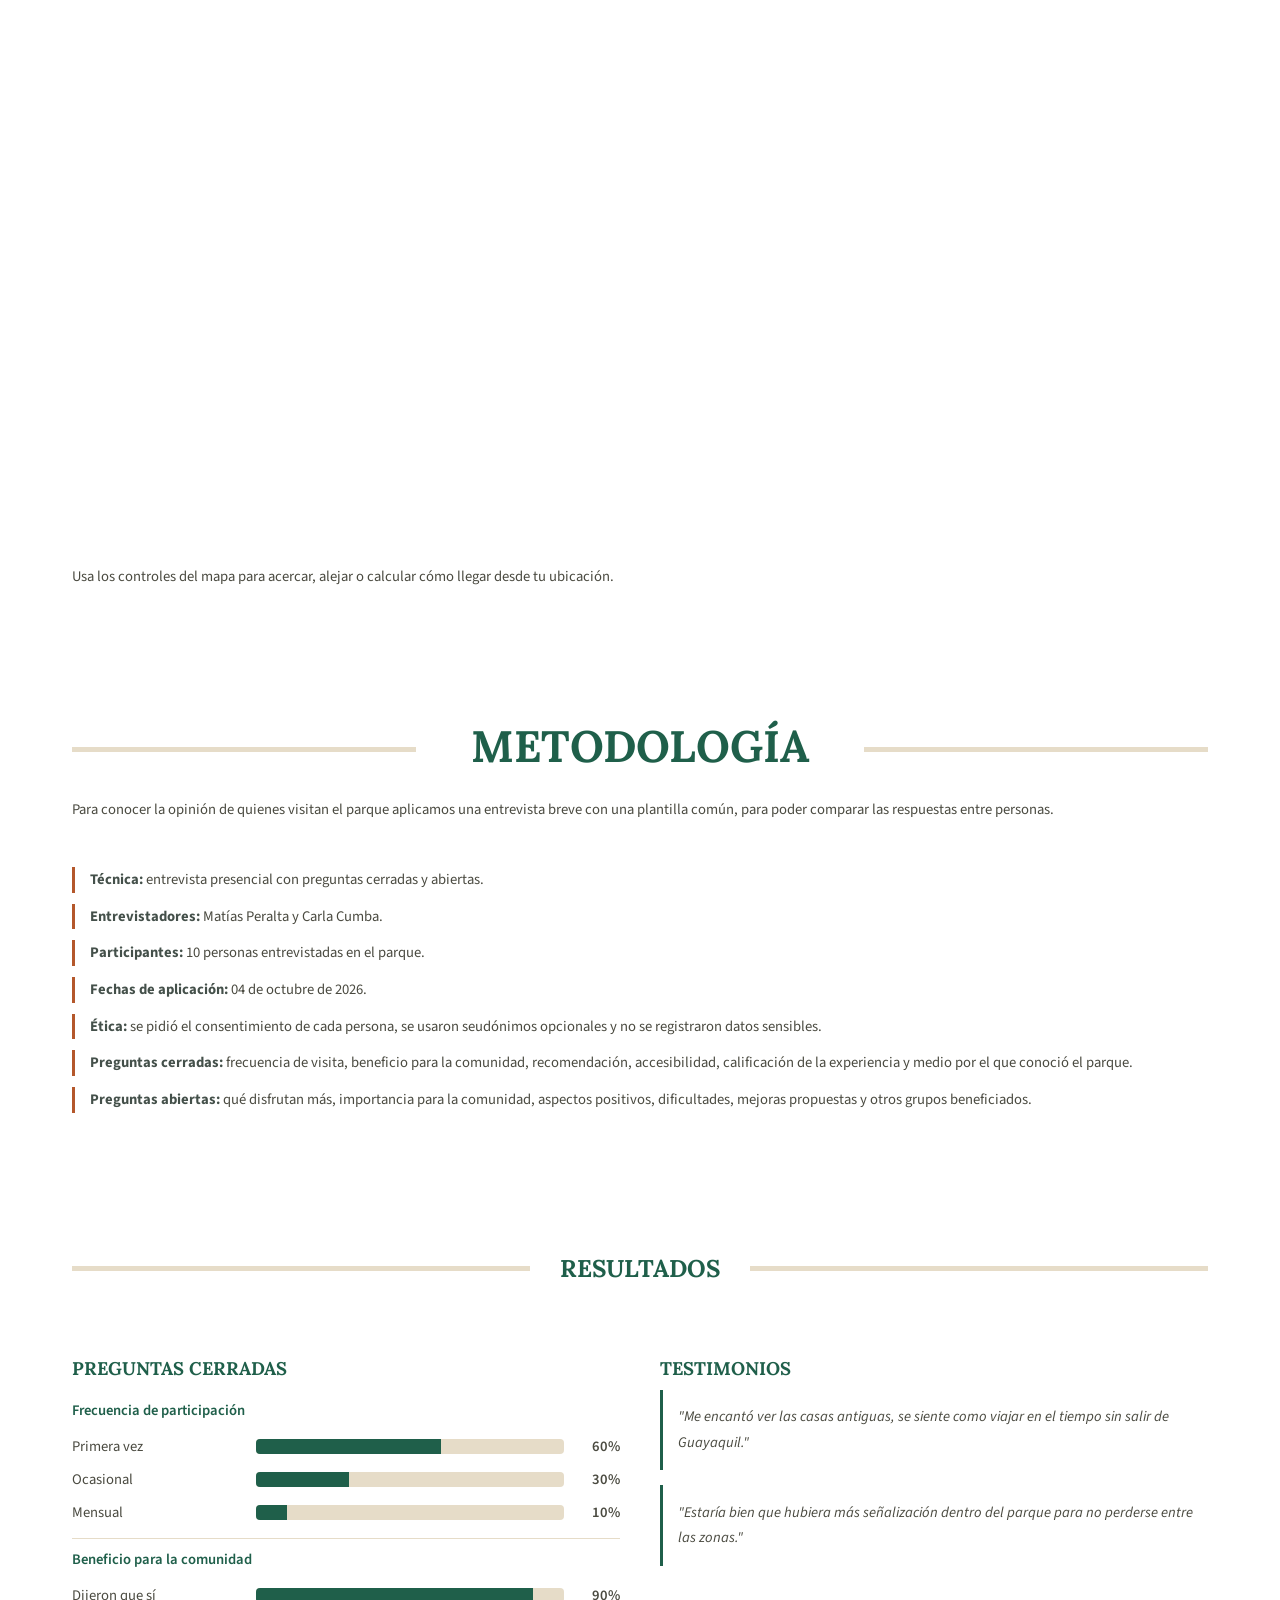
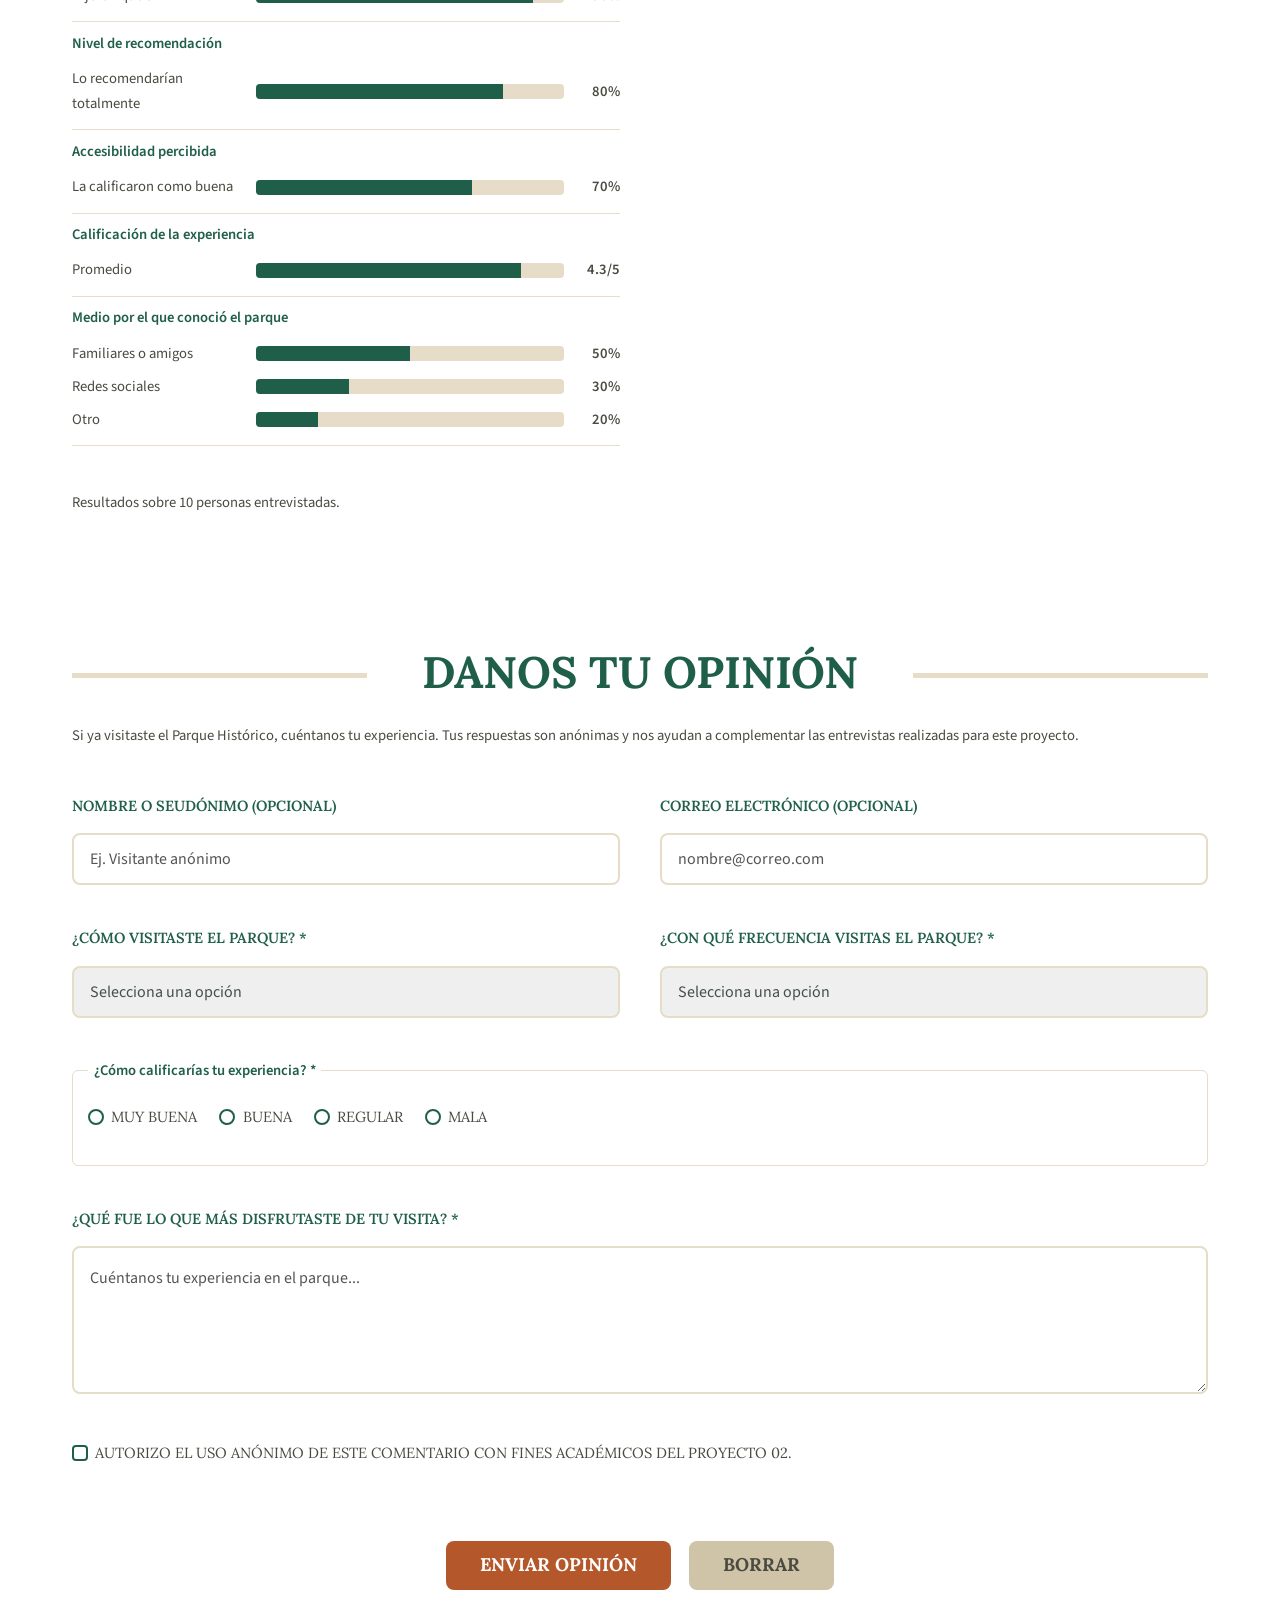
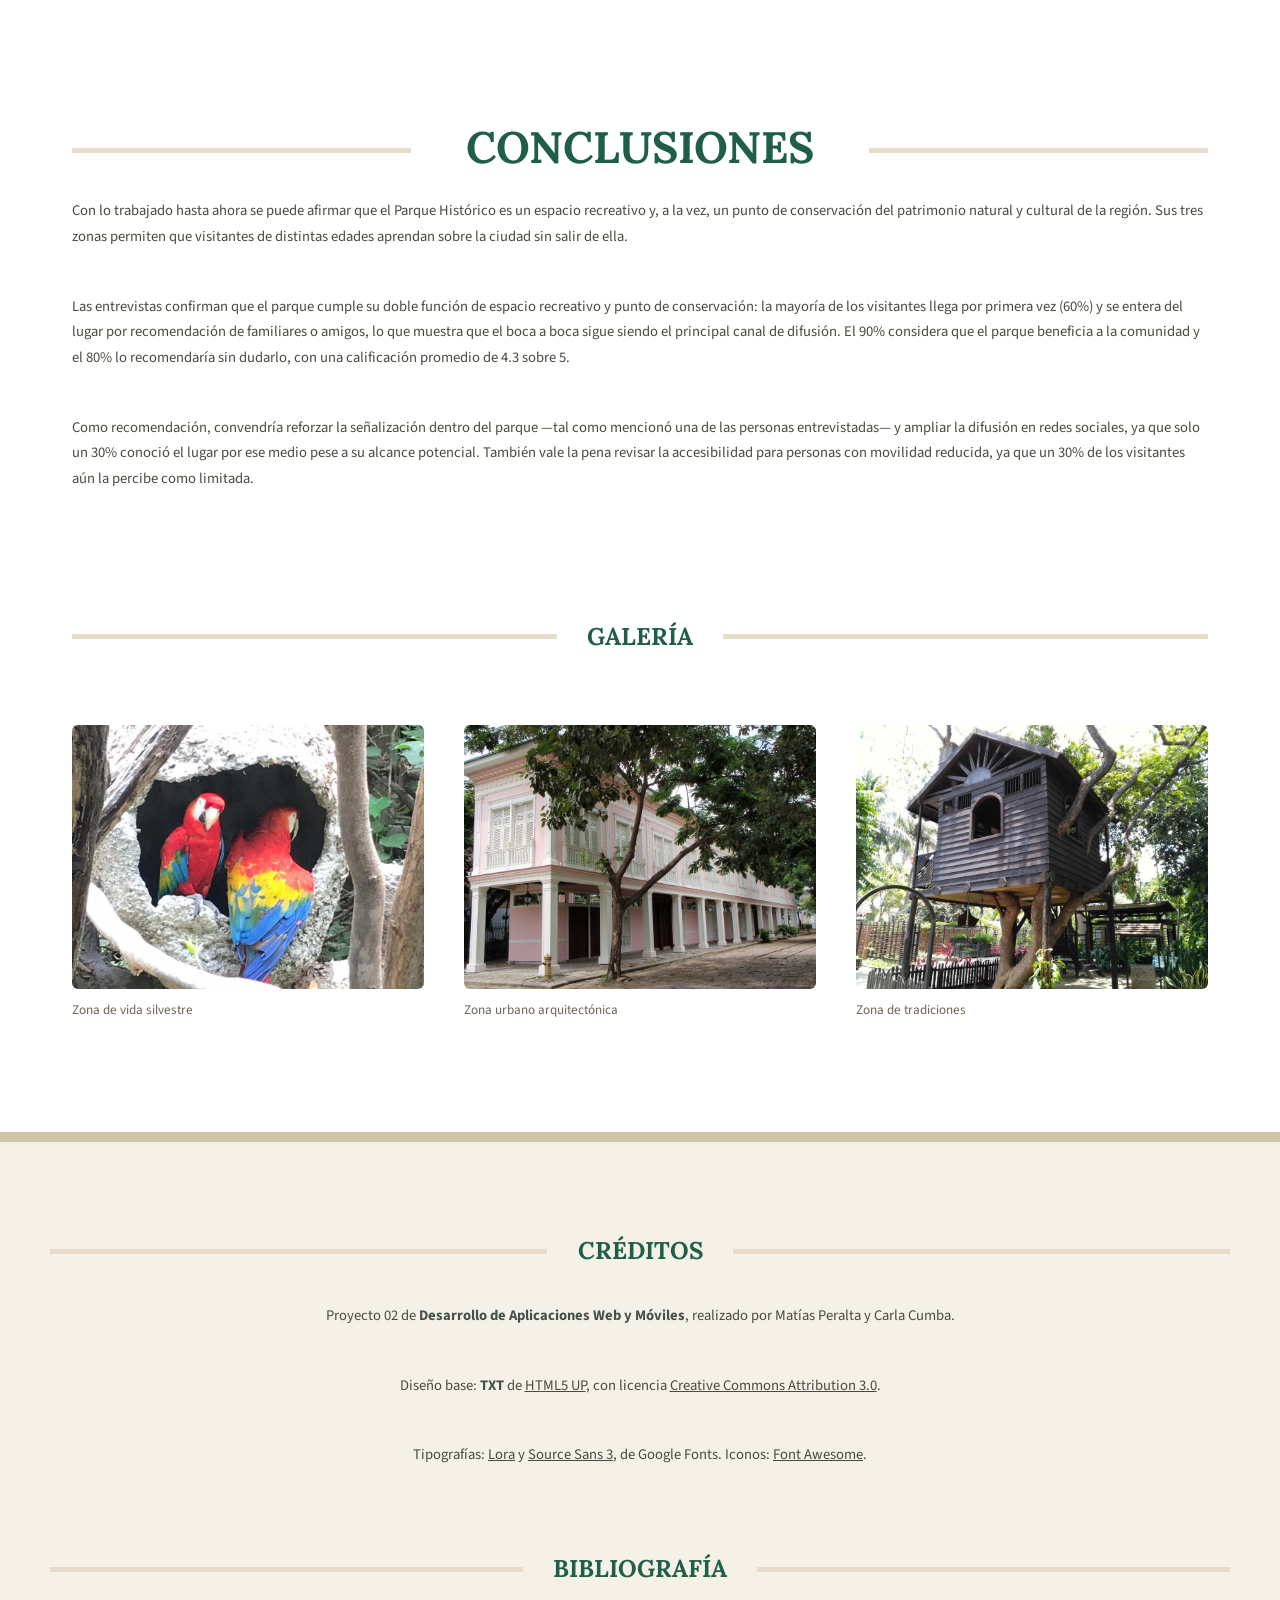
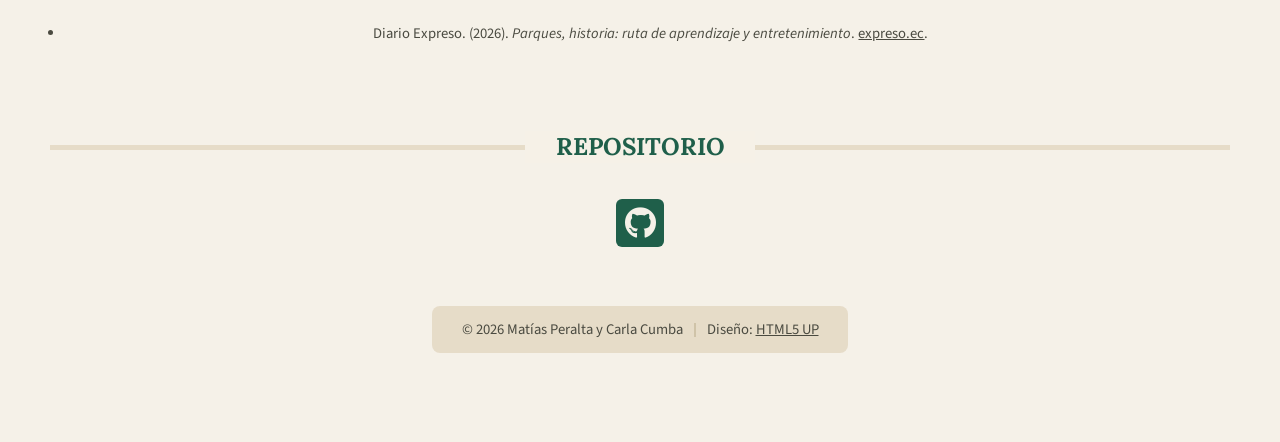
==== commit 9f01e2b4: "Update index.html" ====
--- a/index.html
+++ b/index.html
@@ -146,7 +146,7 @@
 															<h3>Av. Río Esmeraldas, La Puntilla</h3>
 															<p>Cantón Samborondón, Guayas, Ecuador</p>
 														</header>
-														<span class="image featured"><img src="images/carritoph.jpg" alt="Fotografía tomada en el Parque Histórico" /></span>
+														<span class="image featured"><img src="images/carritoph.jfif" alt="Fotografía tomada en el Parque Histórico" /></span>
 														<p>
 															El parque se encuentra en La Puntilla, cantón Samborondón, a pocos minutos de Guayaquil.
 															Antes de ir, conviene confirmar horarios y tarifas en los canales oficiales del parque.
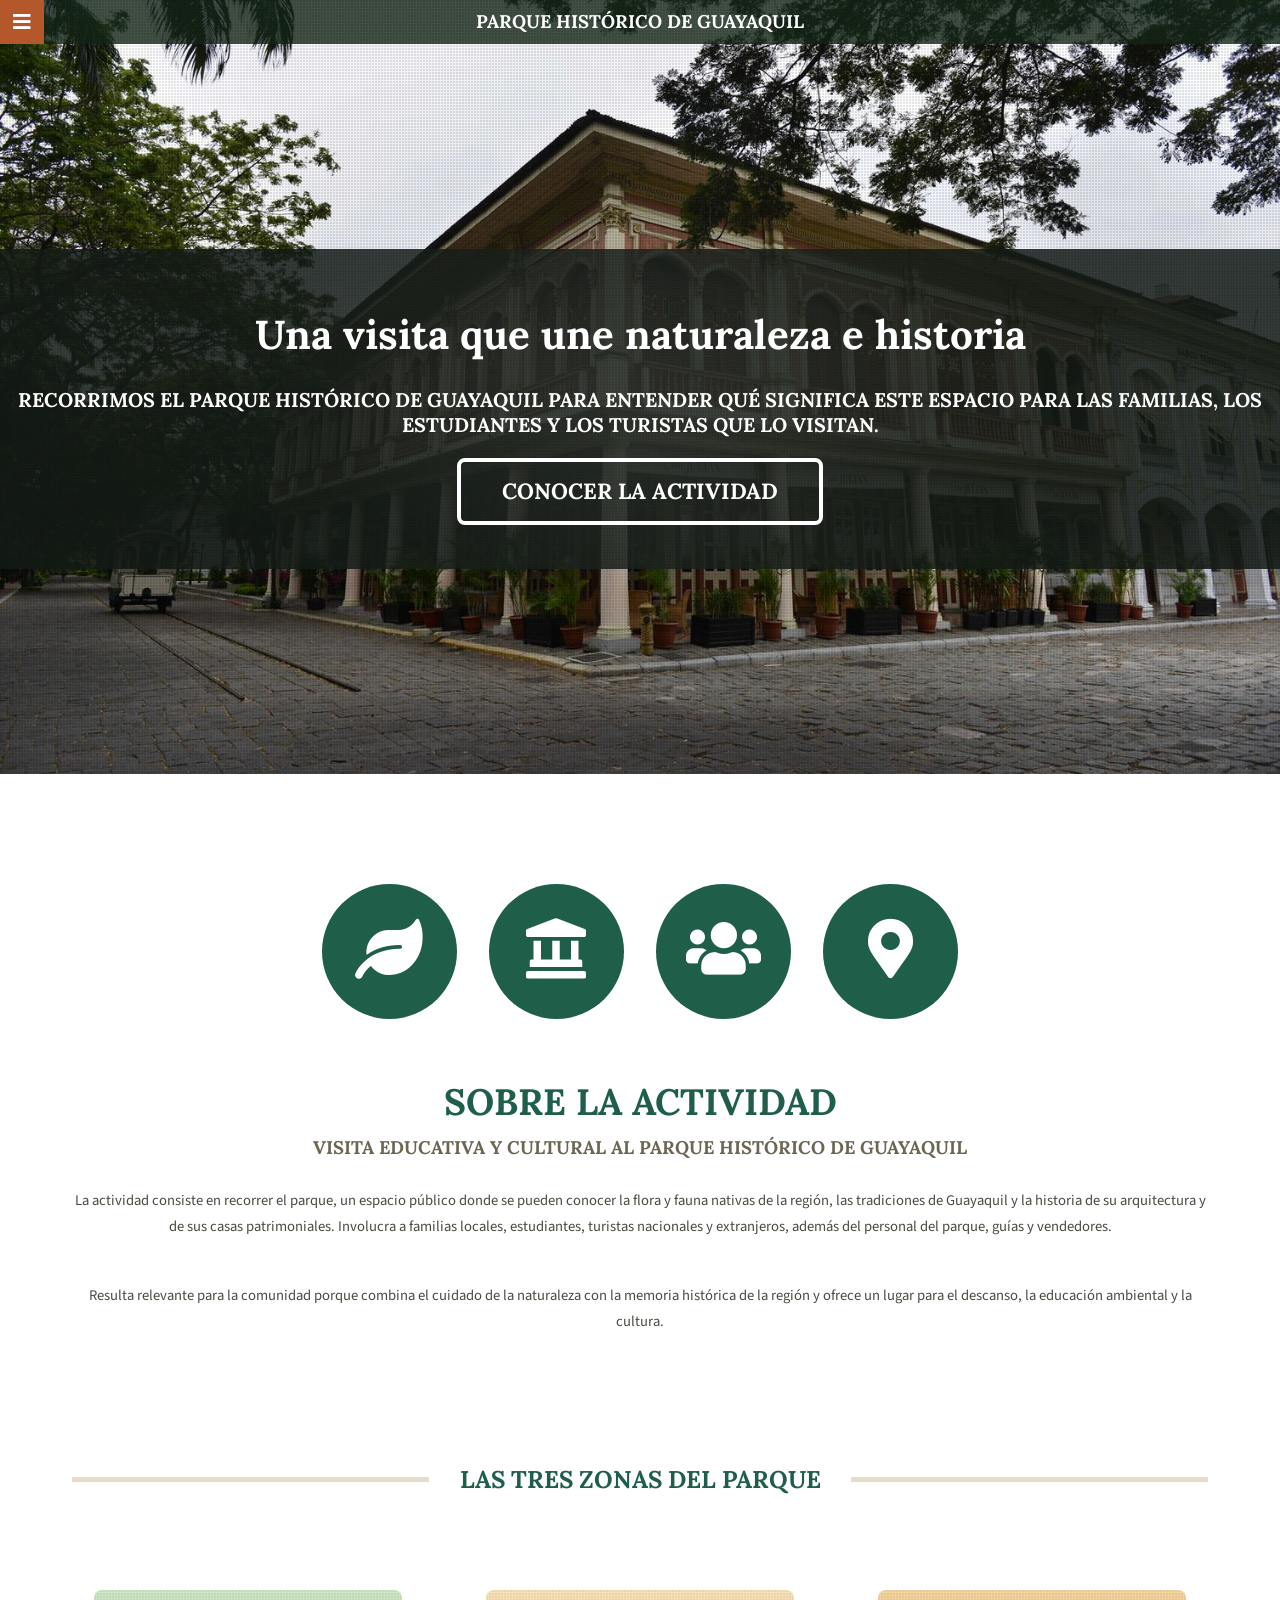
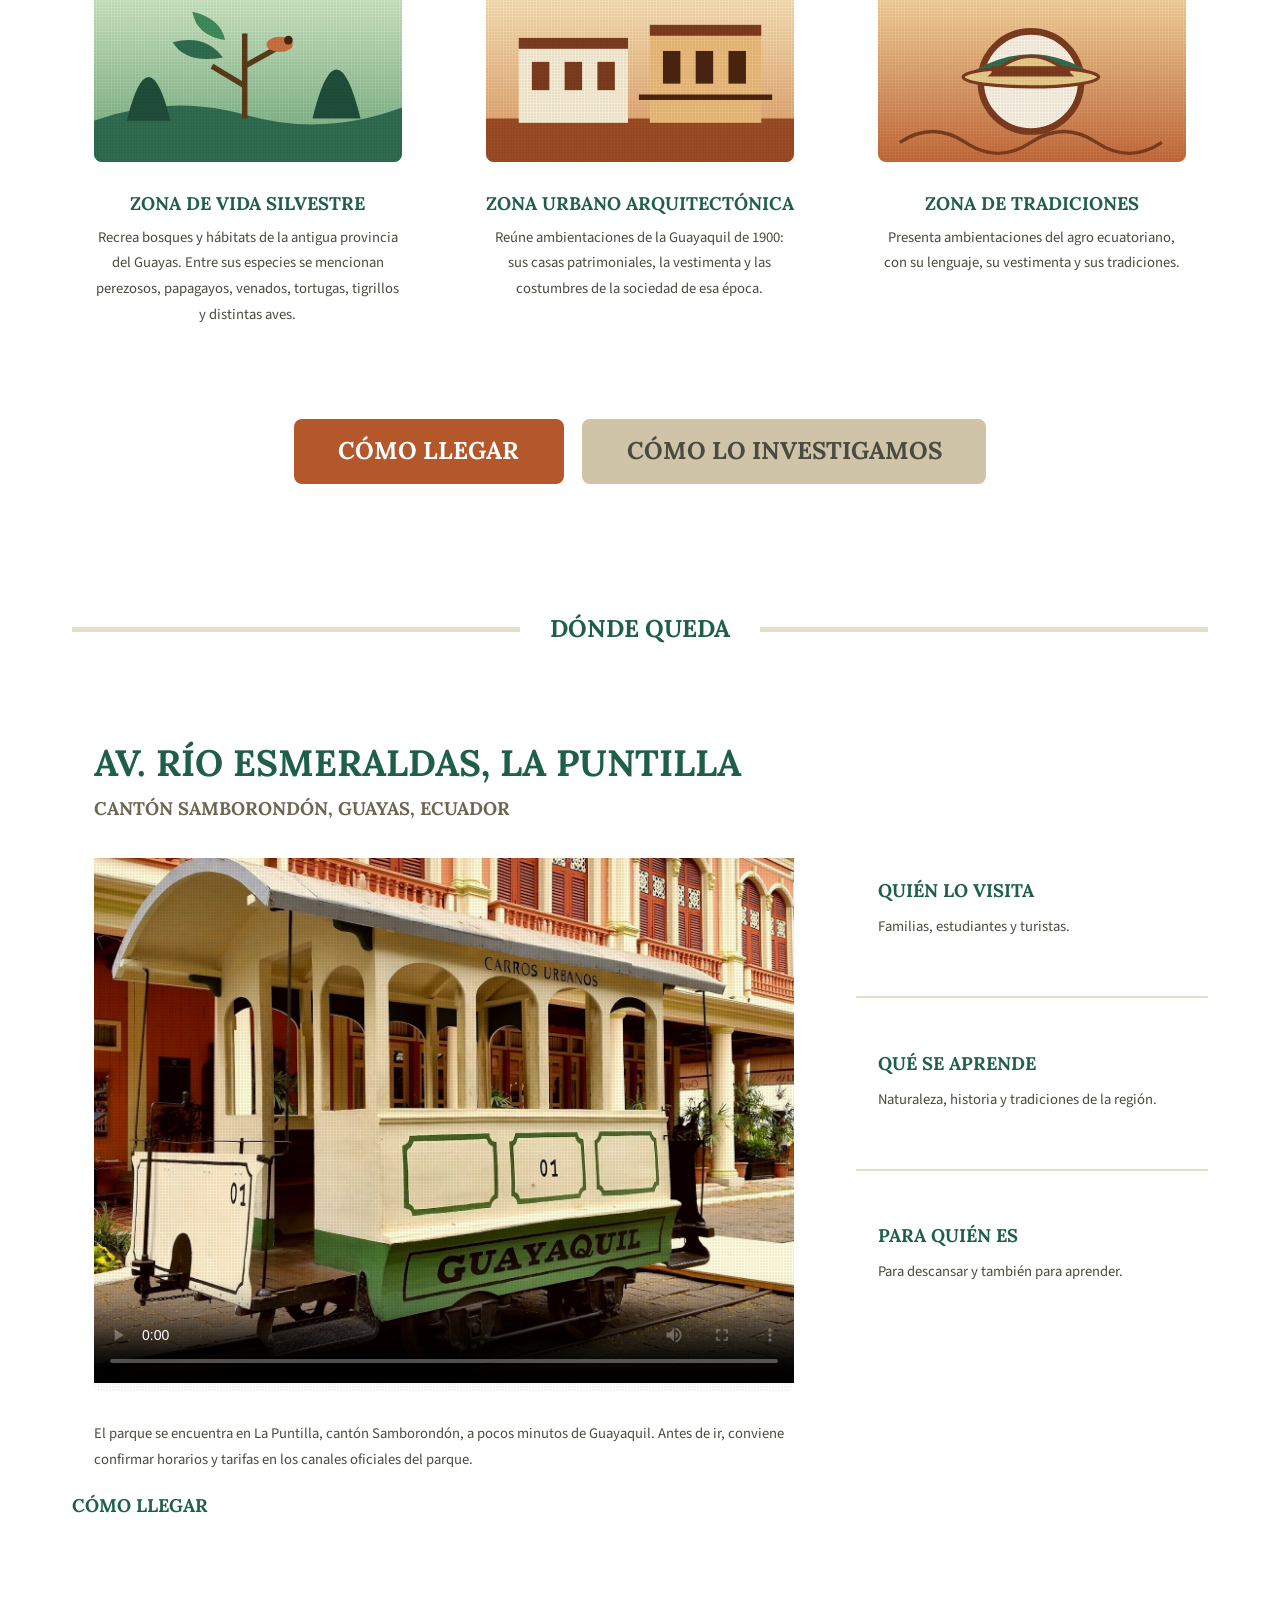
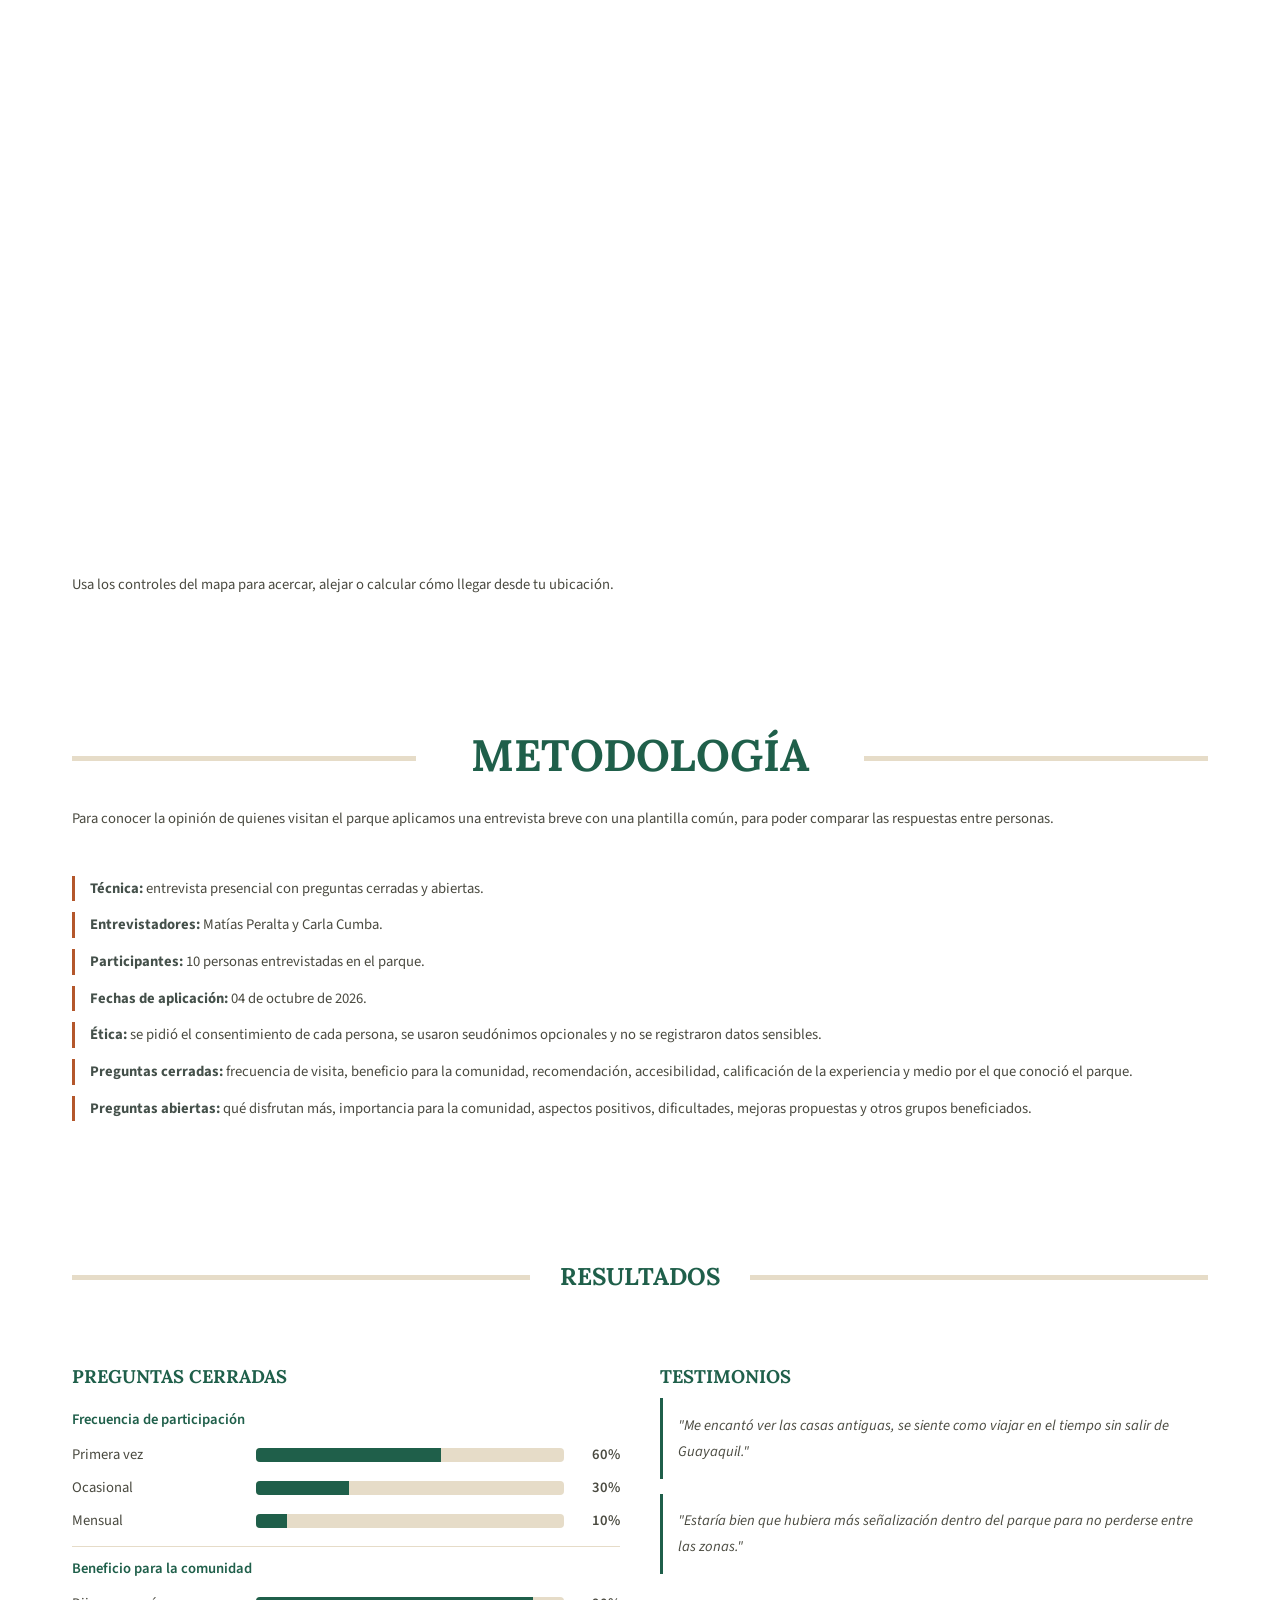
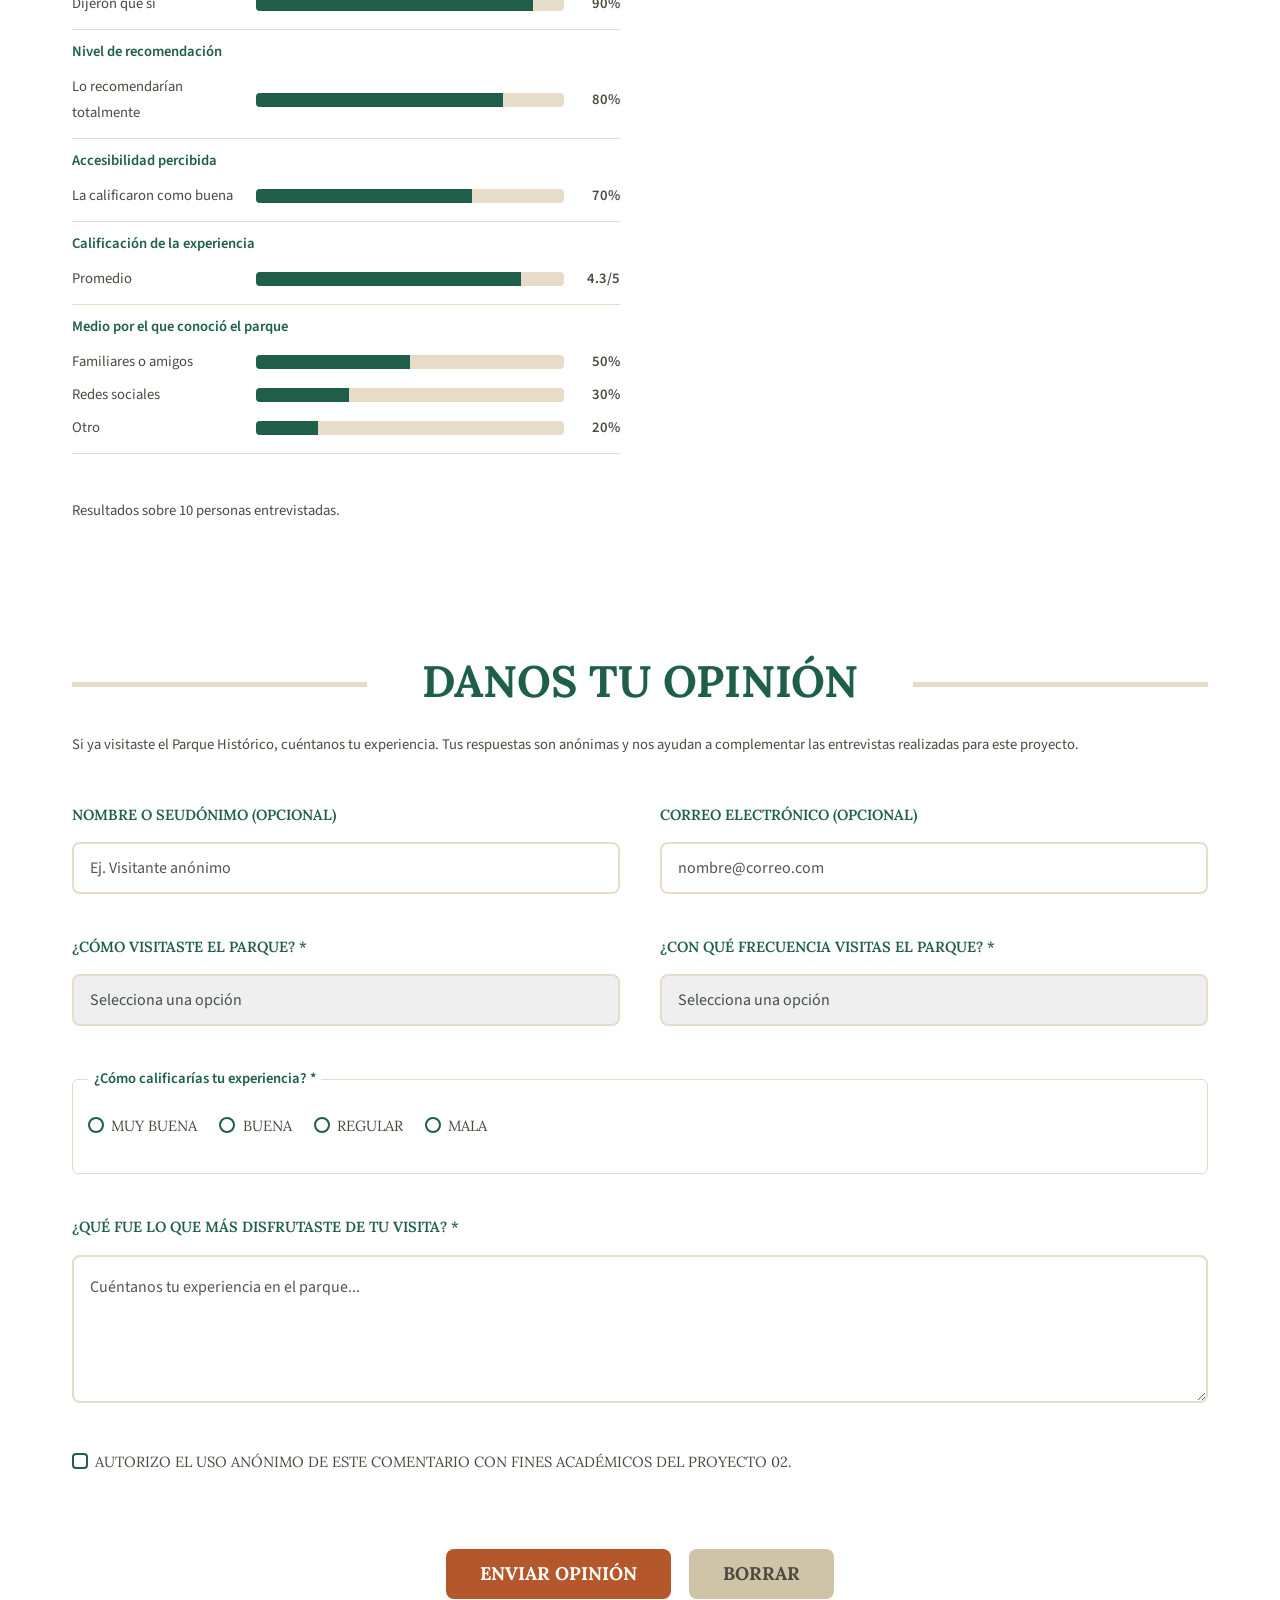
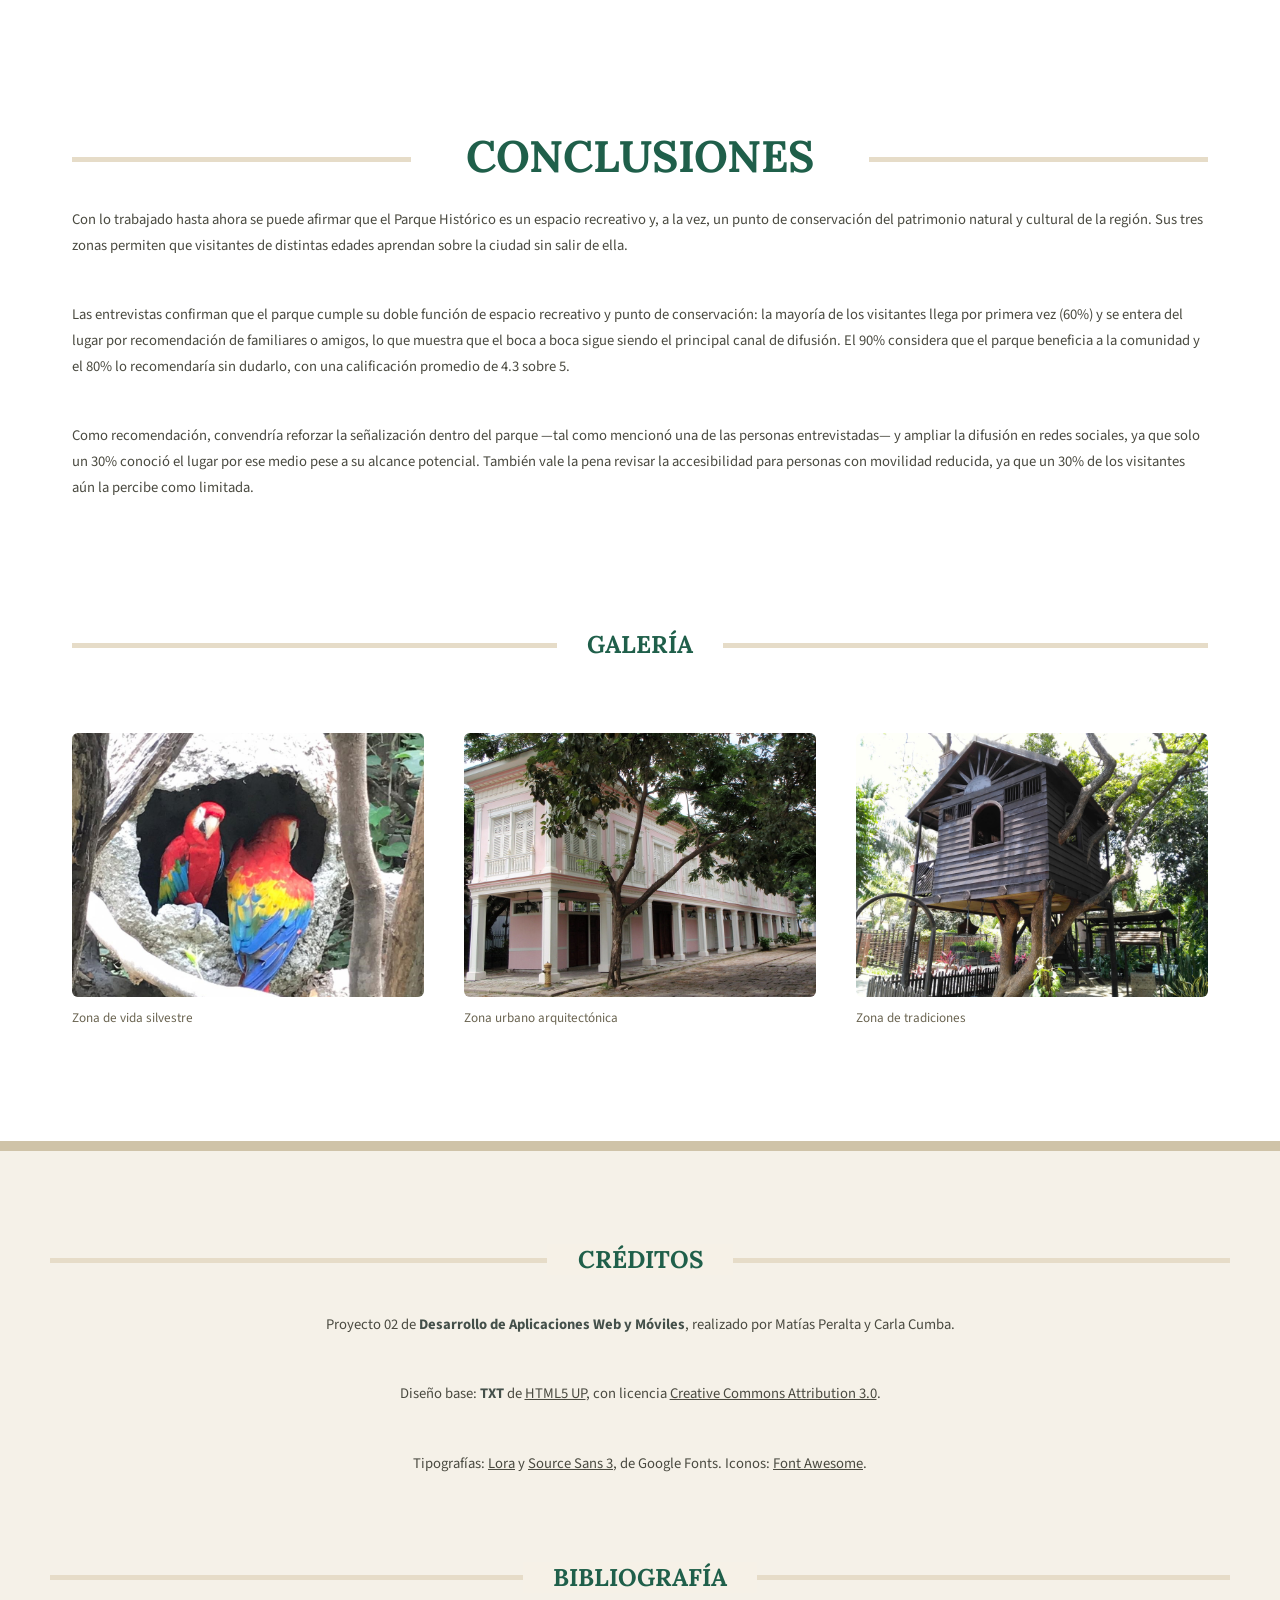
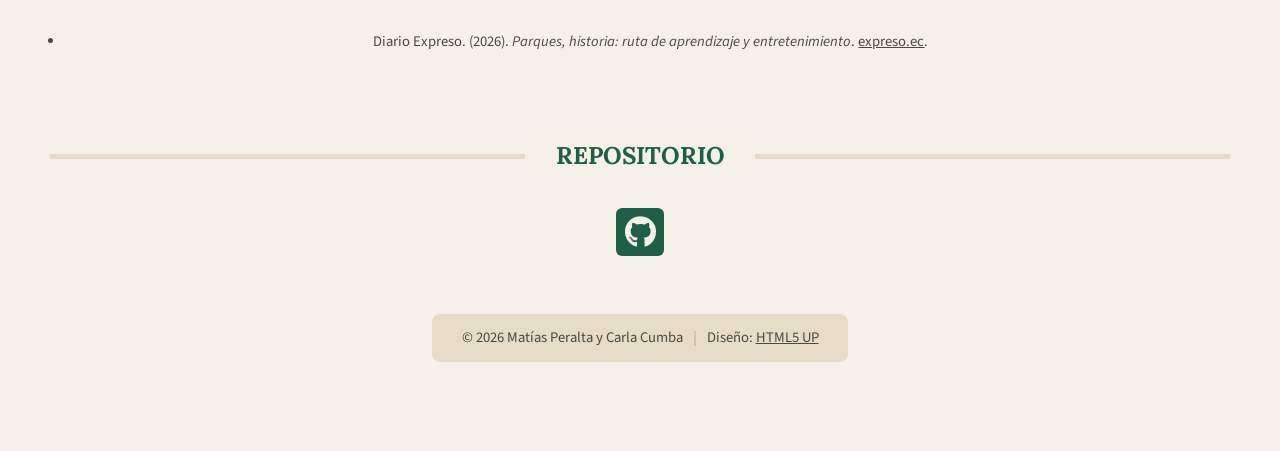
==== commit 6c2c0537: "Update index.html colocar video" ====
--- a/index.html
+++ b/index.html
@@ -146,7 +146,12 @@
 															<h3>Av. Río Esmeraldas, La Puntilla</h3>
 															<p>Cantón Samborondón, Guayas, Ecuador</p>
 														</header>
-														<span class="image featured"><img src="images/carritoph.jfif" alt="Fotografía tomada en el Parque Histórico" /></span>
+														<span class="image featured">
+															<video controls width="100%" poster="images/carritoph.jfif" aria-label="Video del recorrido por el Parque Histórico de Guayaquil">
+																<source src="videos/video_parquehistorico.mp4" type="video/mp4" />
+																Tu navegador no soporta la reproducción de video. Puedes <a href="videos/video_parquehistorico.mp4">descargar el video aquí</a>.
+															</video>
+														</span>
 														<p>
 															El parque se encuentra en La Puntilla, cantón Samborondón, a pocos minutos de Guayaquil.
 															Antes de ir, conviene confirmar horarios y tarifas en los canales oficiales del parque.
--- a/assets/css/parque.css
+++ b/assets/css/parque.css
@@ -353,3 +353,15 @@
 #footer a:hover {
 	color: #9a4521;
 }
+
+/* Centrar verticalmente la lista "Quién lo visita / Qué se aprende / Para quién es"
+   respecto a la columna de la imagen */
+
+#ubicacion .sidebar {
+	display: flex;
+	flex-direction: column;
+	justify-content: center;
+	height: 100%;
+	border-top: 0;
+	padding-top: 0;
+}
